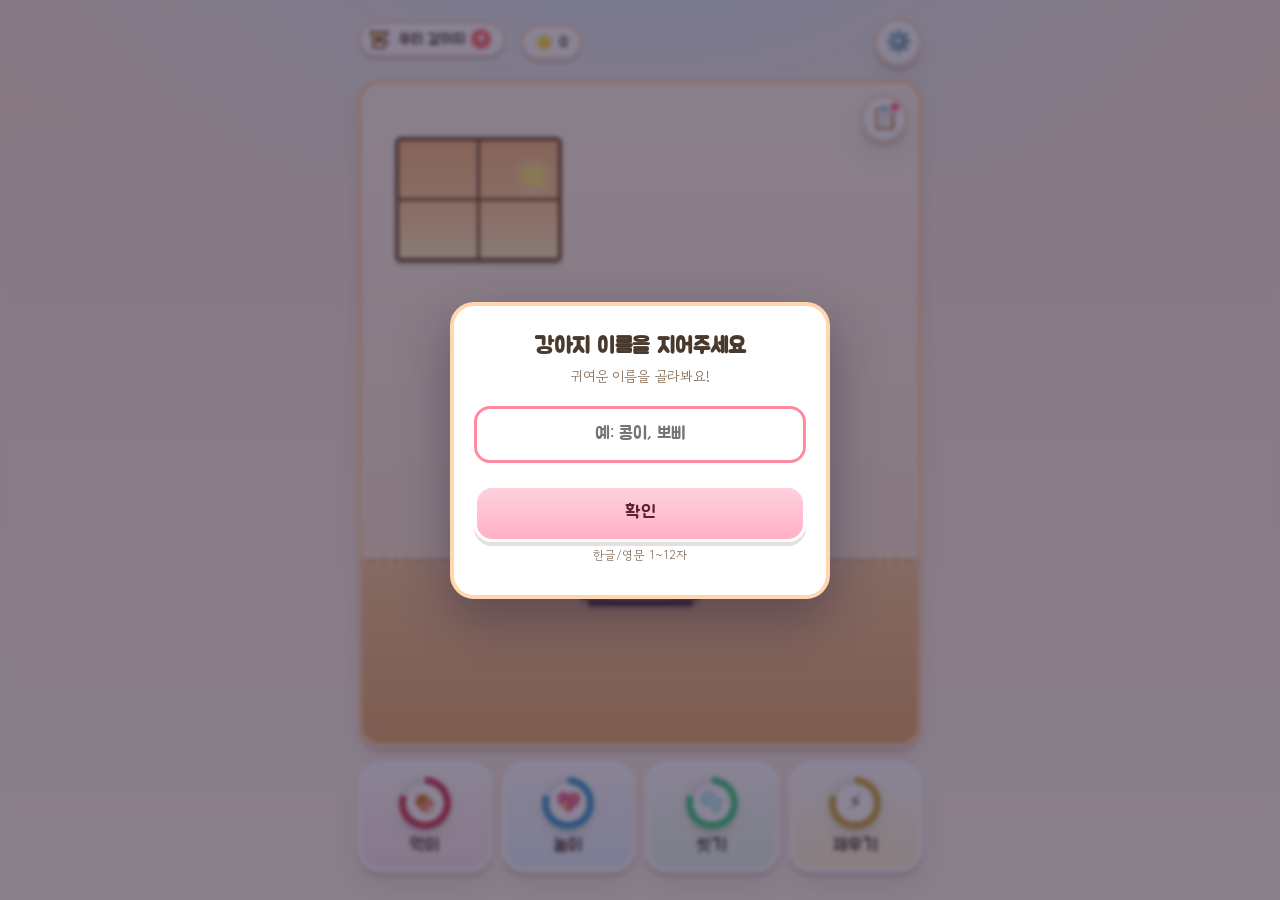
==== index.html @ 80529a95 "feat: back 슬롯 → clothes(옷) 변환, 10종 디자인 + migration - 슬롯 이름 back → clothes (5 부위: hat/neck/glasses/cl" ====
<!doctype html>
<html lang="ko">
<head>
  <meta charset="utf-8" />
  <meta name="viewport" content="width=device-width, initial-scale=1, viewport-fit=cover" />
  <meta name="theme-color" content="#fde9d9" />
  <meta http-equiv="Cache-Control" content="no-cache, no-store, must-revalidate" />
  <meta http-equiv="Pragma" content="no-cache" />
  <meta http-equiv="Expires" content="0" />
  <meta name="apple-mobile-web-app-capable" content="yes" />
  <meta name="mobile-web-app-capable" content="yes" />
  <meta name="apple-mobile-web-app-status-bar-style" content="default" />
  <meta name="apple-mobile-web-app-title" content="우리 강아지" />
  <link rel="manifest" href="manifest.json" />
  <link rel="apple-touch-icon" href="assets/icons/icon-256.png" />
  <title>우리 강아지</title>
  <link rel="preconnect" href="https://fonts.googleapis.com" />
  <link rel="preconnect" href="https://fonts.gstatic.com" crossorigin />
  <link href="https://fonts.googleapis.com/css2?family=Jua&family=Gowun+Dodum&display=swap" rel="stylesheet" />
  <link rel="stylesheet" href="style.css" />
</head>
<body>
  <main class="app" role="application" aria-label="강아지 키우기 게임" data-stage="puppy" data-tod="day" data-breed="shiba">
    <header class="topbar">
      <h1 class="title" id="titleEl">
        <button id="petPickerBtn" class="pet-picker-btn" type="button" aria-label="펫 선택">
          <img id="titleAvatar" class="title-avatar" src="assets/puppy/idle.png" alt="" />
          <span id="titleName" class="pet-picker-name-tag">우리 강아지</span>
          <span id="petPickerCount" class="pet-picker-count" hidden>1</span>
          <span class="pet-picker-plus-tag">+</span>
        </button>
      </h1>
      <div class="badges">
        <span id="stageBadge" class="badge stage-badge" aria-live="polite" hidden></span>
        <span id="todBadge" class="badge tod-badge" aria-live="polite" hidden></span>
        <button id="shopBtn" hidden></button>
        <button id="roomBtn" hidden></button>
        <span id="careBadge" class="pet-picker-btn" aria-live="polite" title="케어포인트">🌟 0<span id="careDot" class="care-dot" hidden></span></span>
      </div>
      <div class="header-btns">
        <button id="vetBtn" class="icon-btn" type="button" aria-label="병원" hidden>
          <span class="icon" aria-hidden="true">🏥</span>
          <span class="dot" id="vetDot"></span>
        </button>
        <button id="settingsBtn" class="icon-btn" type="button" aria-label="설정">
          <span class="icon" aria-hidden="true">⚙️</span>
        </button>
      </div>
    </header>

    <section class="stage" aria-label="강아지">
      <button id="missionBtn" class="icon-btn mission-in-stage" type="button" aria-label="일일 미션">
        <span class="icon" aria-hidden="true">📋</span>
        <span class="dot" id="missionDot" hidden></span>
      </button>
      <div class="ground"></div>
      <div class="window" aria-hidden="true">
        <div class="window-sky">
          <div class="w-sun"></div>
          <div class="w-moon"></div>
          <div class="w-star w-star1"></div>
          <div class="w-star w-star2"></div>
          <div class="w-star w-star3"></div>
          <div class="w-cloud w-cloud1">☁️</div>
          <div class="w-cloud w-cloud2">☁️</div>
        </div>
        <div class="window-frame"></div>
      </div>
      <div id="decoLayerBack" class="deco-layer deco-back" aria-hidden="true"></div>
      <div id="decoLayerFront" class="deco-layer deco-front" aria-hidden="true"></div>
      <div id="messLayer" class="mess-layer" aria-hidden="true"></div>
      <div class="puppy-wrap">
        <img id="puppy" class="puppy" src="assets/puppy/idle.png" alt="강아지" draggable="false" />
        <div id="accHat" class="acc acc-hat" aria-hidden="true"></div>
        <div id="accNeck" class="acc acc-neck" aria-hidden="true"></div>
        <div id="accGlasses" class="acc acc-glasses" aria-hidden="true"></div>
        <div id="accClothes" class="acc acc-clothes" aria-hidden="true"></div>
        <div id="accFeet" class="acc acc-feet" aria-hidden="true"></div>
      </div>
      <div id="evolveFx" class="evolve-fx" aria-hidden="true"></div>
      <div id="bubble" class="bubble" aria-hidden="true"></div>
    </section>

    <section class="actions" aria-label="할 수 있는 일">
      <button class="action a-feed"  data-action="feed"  type="button">
        <div class="gauge" data-key="hunger">
          <div class="gauge-circle" style="--pct:80;--col:hsl(120,55%,48%)">
            <span class="emo" aria-hidden="true">🍖</span>
            <span class="pct">80</span>
          </div>
        </div>
        <span class="lbl">먹이</span>
      </button>
      <button class="action a-play"  data-action="play_menu"  type="button">
        <div class="gauge" data-key="happy">
          <div class="gauge-circle" style="--pct:80;--col:hsl(200,70%,55%)">
            <span class="emo" aria-hidden="true">💖</span>
            <span class="pct">80</span>
          </div>
        </div>
        <span class="lbl">놀이</span>
      </button>
      <button class="action a-wash"  data-action="wash"  type="button">
        <div class="gauge" data-key="clean">
          <div class="gauge-circle" style="--pct:80;--col:hsl(150,55%,48%)">
            <span class="emo" aria-hidden="true">🫧</span>
            <span class="pct">80</span>
          </div>
        </div>
        <span class="lbl">씻기</span>
      </button>
      <button class="action a-sleep" data-action="sleep" type="button">
        <div class="gauge" data-key="energy">
          <div class="gauge-circle" style="--pct:80;--col:hsl(45,90%,55%)">
            <span class="emo" aria-hidden="true">⚡</span>
            <span class="pct">80</span>
          </div>
        </div>
        <span class="lbl">재우기</span>
      </button>
    </section>
  </main>

  <!-- 모달 백드롭 + 컨테이너 -->
  <div id="modalRoot" class="modal-root" hidden></div>

  <script src="game.js" defer></script>
</body>
</html>
---- style.css ----
/* ======================================================================
   강아지 키우기 — P0+P1+P2 스타일
   파스텔 / 큰 둥근 버튼 / 어린이용 한글 폰트 / 터치 우선
   ====================================================================== */

:root {
  --bg-1: #fde9d9;
  --bg-2: #d9efff;
  --stage-1: #fff7ec;
  --stage-2: #ffe7cc;
  --stage-border: #ffd6ad;
  --ground-1: #f6c993;
  --ground-2: #e6a86a;
  --card: #ffffff;
  --ink: #4a3a2e;
  --ink-soft: #836a55;
  --line: #f1d9c2;

  --pink: #ffb3c1;
  --sky:  #9fd6ff;
  --mint: #b5e8c6;
  --sun:  #ffe28a;

  --pink-d: #ff8aa0;
  --sky-d:  #6cbff7;
  --mint-d: #82d29e;
  --sun-d:  #f4c849;

  --shadow: 0 6px 0 rgba(74, 58, 46, 0.12), 0 12px 24px rgba(74, 58, 46, 0.10);
  --radius: 22px;

  --font-display: 'Jua', 'Gowun Dodum', system-ui, sans-serif;
  --font-body:    'Gowun Dodum', 'Jua', system-ui, sans-serif;
}

/* TOD는 창문 안(.window-sky)에만 영향. 방(stage) 변수는 고정 — 어떤 시간이든 따뜻한 실내 톤. */

/* Breed color tints — applied via filter on .puppy */
.app[data-breed="shiba"]   .puppy { filter: drop-shadow(0 6px 0 #00000018); }
.app[data-breed="maltese"] .puppy { filter: drop-shadow(0 6px 0 #00000018) hue-rotate(-30deg) saturate(0.25) brightness(1.2); }
.app[data-breed="poodle"]  .puppy { filter: drop-shadow(0 6px 0 #00000018) hue-rotate(-15deg) saturate(0.55) brightness(0.9) contrast(1.1); }
.app[data-breed="husky"]   .puppy { filter: drop-shadow(0 6px 0 #00000018) hue-rotate(180deg) saturate(0.55) brightness(0.95); }
/* v2 — 새 동물 색감 */
.app[data-breed="cat_yellow"] .puppy { filter: drop-shadow(0 6px 0 #00000018) hue-rotate(-10deg) saturate(1.3); }
.app[data-breed="cat_black"]  .puppy { filter: drop-shadow(0 6px 0 #00000018) saturate(0.3) brightness(0.55); }
.app[data-breed="cat_gray"]   .puppy { filter: drop-shadow(0 6px 0 #00000018) saturate(0.2) brightness(1.0); }
.app[data-breed="rabbit_white"] .puppy { filter: drop-shadow(0 6px 0 #00000018) saturate(0.1) brightness(1.3); }
.app[data-breed="rabbit_brown"] .puppy { filter: drop-shadow(0 6px 0 #00000018) hue-rotate(-20deg) saturate(0.5) brightness(0.85); }
.app[data-breed="hamster"]    .puppy { filter: drop-shadow(0 6px 0 #00000018) hue-rotate(-5deg) saturate(0.9) brightness(1.05); }

/* 미니게임 강아지도 메인 강아지와 동일한 종별 색감 필터 */
.minigame-arena[data-breed="shiba"]   .mg-dog { filter: drop-shadow(0 4px 0 #00000018); }
.minigame-arena[data-breed="maltese"] .mg-dog { filter: drop-shadow(0 4px 0 #00000018) hue-rotate(-30deg) saturate(0.25) brightness(1.2); }
.minigame-arena[data-breed="poodle"]  .mg-dog { filter: drop-shadow(0 4px 0 #00000018) hue-rotate(-15deg) saturate(0.55) brightness(0.9) contrast(1.1); }
.minigame-arena[data-breed="husky"]   .mg-dog { filter: drop-shadow(0 4px 0 #00000018) hue-rotate(180deg) saturate(0.55) brightness(0.95); }

* { box-sizing: border-box; }

html, body {
  margin: 0; padding: 0; height: 100%;
  max-width: 100%; overflow-x: hidden;
  -webkit-tap-highlight-color: transparent;
  -webkit-user-select: none; -moz-user-select: none; user-select: none;
}

/* form 요소는 user-select 복원 — 모바일에서 입력/탭 가능해야 함 */
input, textarea, button, select {
  -webkit-user-select: auto;
  -moz-user-select: auto;
  user-select: auto;
}
input, textarea {
  -webkit-user-select: text;
  -moz-user-select: text;
  user-select: text;
}

body {
  font-family: var(--font-body);
  color: var(--ink);
  background:
    radial-gradient(1200px 600px at 50% -10%, var(--bg-2) 0%, transparent 60%),
    linear-gradient(180deg, var(--bg-1) 0%, var(--stage-1) 100%);
  background-attachment: fixed;
  min-height: 100vh; min-height: 100dvh;
  overflow-x: hidden;
  transition: background-color 1.2s ease, color 1.2s ease;
}

.app { transition: color 1.2s ease; }

img { image-rendering: pixelated; image-rendering: crisp-edges; }

/* ---------- Layout ---------- */

.app {
  width: 100%;
  max-width: 600px;
  margin: 0 auto;
  padding: 18px 18px 28px;
  display: grid;
  grid-template-rows: auto 1fr auto;
  gap: 14px;
  min-height: 100vh;
  min-height: 100dvh;
}

/* ---------- Top bar ---------- */

.topbar {
  display: flex;
  align-items: center;
  justify-content: space-between;
  gap: 8px;
  flex-wrap: wrap;
}

.badges {
  display: flex;
  gap: 6px;
  flex: 1 1 auto;
  min-width: 0;
  justify-content: flex-start;
  flex-wrap: wrap;
  margin-left: 6px;
}
#stageBadge, #todBadge { display: none !important; }
#careBadge {
  font-family: var(--font-display);
  font-size: 15px;
  color: var(--ink);
  cursor: pointer;
  padding: 0 12px;
  height: 36px;
  box-sizing: border-box;
  position: relative;
}
.care-dot {
  position: absolute;
  top: -4px; right: -4px;
  width: 12px; height: 12px;
  border-radius: 50%;
  background: #ff5677;
  border: 2px solid #fff;
}

.badge {
  display: inline-flex;
  align-items: center;
  padding: 4px 10px;
  border-radius: 999px;
  background: rgba(255,255,255,0.85);
  border: 2px solid var(--line);
  font-family: var(--font-display);
  font-size: 14px;
  color: var(--ink);
  white-space: nowrap;
  box-shadow: 0 2px 0 rgba(74, 58, 46, 0.08);
  transition: background 1.2s ease, color 1.2s ease, border-color 1.2s ease;
}
.stage-badge::before { content: '🐾 '; }

.title-avatar {
  width: 28px;
  height: 28px;
  display: block;
  image-rendering: pixelated;
  filter: drop-shadow(0 2px 0 rgba(0,0,0,0.15));
}
.app[data-breed="maltese"] .title-avatar { filter: drop-shadow(0 2px 0 rgba(0,0,0,0.15)) hue-rotate(-30deg) saturate(0.25) brightness(1.2); }
.app[data-breed="poodle"]  .title-avatar { filter: drop-shadow(0 2px 0 rgba(0,0,0,0.15)) hue-rotate(-15deg) saturate(0.55) brightness(0.9) contrast(1.1); }
.app[data-breed="husky"]   .title-avatar { filter: drop-shadow(0 2px 0 rgba(0,0,0,0.15)) hue-rotate(180deg) saturate(0.55) brightness(0.95); }

.title {
  font-family: var(--font-display);
  font-weight: 400;
  font-size: clamp(18px, 4.5vw, 28px);
  margin: 0;
  letter-spacing: 0.5px;
  text-shadow: 0 2px 0 #ffffffaa;
  white-space: nowrap;
  overflow: hidden;
  text-overflow: ellipsis;
}

.header-btns {
  display: flex;
  gap: 6px;
  flex-shrink: 0;
}

/* ---------- 펫 선택 버튼 (헤더 아바타) ---------- */
.pet-picker-btn {
  appearance: none;
  background: var(--card);
  border: 3px solid var(--line);
  border-radius: 999px;
  padding: 0 12px 0 4px;
  margin: 0;
  cursor: pointer;
  display: inline-flex;
  align-items: center;
  gap: 6px;
  height: 36px;
  box-sizing: border-box;
  box-shadow: 0 3px 0 rgba(74,58,46,0.18);
  transition: transform 80ms ease, box-shadow 80ms ease;
  flex-shrink: 0;
  max-width: 180px;
}
.pet-picker-btn:active {
  transform: translateY(2px);
  box-shadow: 0 1px 0 rgba(74,58,46,0.18);
}
.pet-picker-name-tag {
  font-family: var(--font-display);
  font-size: 15px;
  color: var(--ink);
  white-space: nowrap;
  overflow: hidden;
  text-overflow: ellipsis;
  min-width: 0;
}
.pet-picker-count {
  font-family: var(--font-display);
  font-size: 12px;
  color: #999;
  flex-shrink: 0;
}
.pet-picker-plus-tag {
  font-family: var(--font-display);
  font-size: 15px;
  font-weight: 700;
  color: #fff;
  background: #ff6b6b;
  width: 20px;
  height: 20px;
  border-radius: 50%;
  display: flex;
  align-items: center;
  justify-content: center;
  flex-shrink: 0;
  line-height: 1;
}

/* ---------- 케어 메뉴 모달 ---------- */
.care-menu-grid {
  display: grid;
  grid-template-columns: 1fr 1fr;
  gap: 12px;
  margin: 8px 0;
}
.care-menu-item {
  appearance: none;
  border: 3px solid var(--line);
  border-radius: 18px;
  background: var(--card);
  box-shadow: var(--shadow);
  cursor: pointer;
  display: flex;
  flex-direction: column;
  align-items: center;
  justify-content: center;
  gap: 6px;
  padding: 18px 8px;
  transition: transform 80ms ease;
}
.care-menu-item:active { transform: scale(0.95); }
.care-menu-emoji { font-size: 32px; line-height: 1; }
.care-menu-label { font-family: var(--font-display); font-size: 14px; color: var(--ink); }

/* ---------- 펫 선택 모달 ---------- */
.pet-picker-modal { max-width: 340px; width: 90vw; }
.pet-picker-grid {
  display: grid;
  grid-template-columns: repeat(3, 1fr);
  gap: 10px;
  margin: 12px 0;
}
.pet-picker-card {
  appearance: none;
  border: 3px solid var(--line);
  border-radius: 16px;
  background: var(--card);
  box-shadow: var(--shadow);
  cursor: pointer;
  display: flex;
  flex-direction: column;
  align-items: center;
  justify-content: center;
  gap: 4px;
  padding: 10px 6px 8px;
  position: relative;
  transition: transform 80ms ease, box-shadow 80ms ease;
}
.pet-picker-card:active { transform: scale(0.94); }
.pet-picker-card.active {
  border-color: #f08060;
  background: linear-gradient(180deg, #fff 0%, #ffe4d0 100%);
  box-shadow: 0 0 0 2px #f0806055, var(--shadow);
}
.pet-picker-img {
  width: 56px;
  height: 56px;
  object-fit: contain;
  image-rendering: pixelated;
}
.pet-picker-name {
  font-family: var(--font-display);
  font-size: 12px;
  color: var(--ink);
  text-align: center;
  max-width: 100%;
  overflow: hidden;
  text-overflow: ellipsis;
  white-space: nowrap;
}
.pet-picker-sick {
  position: absolute;
  top: 4px; right: 4px;
  font-size: 14px;
}
.pet-picker-plus {
  font-size: 28px;
  color: #999;
  line-height: 1;
}
.pet-picker-lock {
  font-size: 24px;
  line-height: 1;
}
.pet-picker-add { border-style: dashed; background: transparent; box-shadow: none; }
.pet-picker-add.locked { opacity: 0.7; }

.icon-btn {
  width: 48px;
  height: 48px;
  border-radius: 50%;
  border: 3px solid var(--line);
  background: var(--card);
  font-size: 22px;
  display: grid;
  place-items: center;
  box-shadow: var(--shadow);
  cursor: pointer;
  transition: transform 80ms ease;
  position: relative;
  padding: 0;
}
.icon-btn:active { transform: translateY(2px) scale(0.96); }
.mission-in-stage {
  position: absolute;
  top: 10px;
  right: 10px;
  z-index: 10;
}
.icon-btn[aria-pressed="true"] { background: #f1f1f1; opacity: 0.75; }
.icon-btn .dot {
  position: absolute;
  top: 4px; right: 4px;
  width: 12px; height: 12px;
  border-radius: 50%;
  background: #ff5677;
  border: 2px solid #fff;
}

/* ---------- Stage (puppy area) ---------- */

.stage {
  position: relative;
  /* 데스크톱은 적당한 비례, 모바일은 grid 1fr이 채움 */
  min-height: clamp(280px, 50vw, 400px);
  border-radius: var(--radius);
  background:
    radial-gradient(120% 80% at 50% 110%, var(--stage-2) 0%, transparent 60%),
    linear-gradient(180deg, var(--stage-1) 0%, var(--stage-2) 100%);
  border: 4px solid var(--stage-border);
  overflow: hidden;
  box-shadow: var(--shadow);
  transition: background 1.2s ease, border-color 1.2s ease;
}

.ground {
  position: absolute;
  left: 0; right: 0; bottom: 0;
  height: 28%;
  background: linear-gradient(180deg, var(--ground-1) 0%, var(--ground-2) 100%);
  border-top: 4px dashed #ffffff66;
  transition: background 1.2s ease;
}

.sun, .moon {
  position: absolute;
  font-size: 36px;
  top: 14px;
  filter: drop-shadow(0 2px 0 #00000022);
  opacity: 0;
  transition: opacity 1.2s ease, transform 1.2s ease;
  pointer-events: none;
}
.sun { right: 18px; }
.moon { left: 18px; transform: rotate(-12deg); }
/* 옛 sun/moon은 폐기 — 창문 시스템으로 대체 */
.sun, .moon { display: none !important; }

/* 5단계 TOD 배경 (stage 톤) */
/* 5단계 TOD는 .window-sky 안에서만 색감 변경. 방(stage)/배경/잉크는 고정. */

/* 창문 — stage 좌측 상단 */
.window {
  position: absolute;
  top: 8%;
  left: 6%;
  width: 30%;
  height: auto;
  aspect-ratio: 4 / 3;
  z-index: 0;
  border-radius: 6px;
  overflow: hidden;
  box-shadow: 0 4px 0 rgba(0,0,0,0.15), inset 0 0 0 4px #6b4a2a;
}
.window-sky {
  position: absolute;
  inset: 0;
  transition: background 1.2s ease;
}
.window-frame {
  position: absolute;
  inset: 0;
  pointer-events: none;
  /* 십자 격자 */
  background:
    linear-gradient(90deg, transparent 49%, #6b4a2a 49%, #6b4a2a 51%, transparent 51%),
    linear-gradient(180deg, transparent 49%, #6b4a2a 49%, #6b4a2a 51%, transparent 51%);
  border: 4px solid #6b4a2a;
  border-radius: 4px;
  box-sizing: border-box;
}
.w-sun, .w-moon, .w-star, .w-cloud {
  position: absolute;
  font-size: 18px;
  filter: drop-shadow(0 0 4px rgba(255,255,255,0.5));
  transition: opacity 1.2s ease, transform 1.2s ease;
  opacity: 0;
}
.w-sun {
  right: 10%; top: 16%;
  width: 22px; height: 22px;
  font-size: 0;
  background: radial-gradient(circle, #ffe97a 40%, #ffd633 100%);
  border-radius: 50%;
  box-shadow: 0 0 10px 4px #ffe97a88;
}
/* 초승달 — 원 두 개 겹쳐서 크레센트 */
.w-moon {
  right: 18%; top: 15%;
  width: 20px; height: 20px;
  font-size: 0;
  background: #e8d88a;
  border-radius: 50%;
  box-shadow: 0 0 8px 2px #e8d88a66;
  /* 오른쪽 위 어두운 원으로 초승달 컷아웃 */
  clip-path: circle(50%);
}
.w-moon::after {
  content: '';
  position: absolute;
  top: -3px; right: -4px;
  width: 18px; height: 18px;
  border-radius: 50%;
  /* night 하늘 색으로 가림 — 배경과 맞춤 */
  background: #1a2a5c;
}
/* 별 — 작은 원 + glow */
.w-star {
  font-size: 0;
  border-radius: 50%;
  background: #fff;
}
.w-star1 { left: 18%; top: 18%; width: 4px; height: 4px; box-shadow: 0 0 4px 2px #ffffffcc; }
.w-star2 { left: 60%; top: 28%; width: 5px; height: 5px; box-shadow: 0 0 5px 2px #ffffffcc; }
.w-star3 { left: 32%; top: 42%; width: 3px; height: 3px; box-shadow: 0 0 3px 2px #ffffffaa; }
.w-cloud1 { left: 12%; top: 32%; font-size: 16px; opacity: 0; animation: cloud-drift 12s linear infinite; }
.w-cloud2 { left: 50%; top: 22%; font-size: 14px; opacity: 0; animation: cloud-drift 16s linear infinite reverse; }
@keyframes cloud-drift {
  0%   { transform: translateX(-20px); }
  100% { transform: translateX(40px); }
}

/* 시간대별 창문 안 색감/요소 */
.app[data-tod="dawn"]    .window-sky { background: linear-gradient(180deg, #2a2750 0%, #6c5ca8 60%, #d8a070 100%); }
.app[data-tod="morning"] .window-sky { background: linear-gradient(180deg, #fbb87a 0%, #ffd29a 60%, #fff2c0 100%); }
.app[data-tod="day"]     .window-sky { background: linear-gradient(180deg, #6cc8ff 0%, #a8e0ff 70%, #d0eeff 100%); }
.app[data-tod="evening"] .window-sky { background: linear-gradient(180deg, #5a3478 0%, #c75c4a 60%, #f8a072 100%); }
.app[data-tod="night"]   .window-sky { background: linear-gradient(180deg, #0a1438 0%, #1a2a5c 60%, #2c3870 100%); }

.app[data-tod="dawn"]    .w-star1, .app[data-tod="dawn"]    .w-star2 { opacity: 0.5; }
.app[data-tod="morning"] .w-sun  { opacity: 1; transform: translateY(8px); }
.app[data-tod="day"]     .w-sun  { opacity: 1; }
.app[data-tod="day"]     .w-cloud1, .app[data-tod="day"] .w-cloud2 { opacity: 0.9; }
.app[data-tod="evening"] .w-sun  { opacity: 0.6; transform: translateY(20px); }
.app[data-tod="night"]   .w-moon { opacity: 1; }
.app[data-tod="night"]   .w-star1, .app[data-tod="night"] .w-star2, .app[data-tod="night"] .w-star3 { opacity: 1; animation: star-twinkle 2.4s ease-in-out infinite; }
.app[data-tod="night"]   .w-star2 { animation-delay: 0.6s; }
.app[data-tod="night"]   .w-star3 { animation-delay: 1.2s; }
@keyframes star-twinkle {
  0%, 100% { opacity: 0.3; transform: scale(0.9); }
  50%      { opacity: 1; transform: scale(1.15); }
}

/* (옛 stage::before/::after 별 spawn 제거 — 별은 .window-sky 안에만) */

/* ---------- 똥/오줌 ---------- */
.mess-layer {
  position: absolute;
  inset: 0;
  z-index: 5;
  pointer-events: none;
}
.mess-item {
  position: absolute;
  appearance: none;
  border: none;
  background: transparent;
  font-size: 30px;
  cursor: pointer;
  transform: translate(-50%, -50%);
  pointer-events: auto;
  filter: drop-shadow(0 2px 0 rgba(0,0,0,0.18));
  padding: 8px;
}
.mess-item .fly {
  position: absolute;
  top: -16px; left: 50%;
  transform: translateX(-50%);
  font-size: 14px;
  animation: mess-fly 1.6s ease-in-out infinite;
}
@keyframes mess-fly {
  0%, 100% { transform: translateX(-50%) translateY(0); }
  50%      { transform: translateX(-60%) translateY(-4px); }
}
.mess-item:active { transform: translate(-50%, -50%) scale(1.2); }

/* ---------- 아픈 상태 ---------- */
body.is-sick .puppy { filter: drop-shadow(0 6px 0 #00000018) saturate(0.55) brightness(0.85) hue-rotate(-10deg); }
body.is-sick .puppy-wrap::before {
  content: '🤒';
  position: absolute;
  top: -8%;
  left: 50%;
  transform: translateX(-50%);
  font-size: 32px;
  filter: drop-shadow(0 0 4px #fff);
  z-index: 5;
}
#vetBtn { display: none; }
body.is-sick #vetBtn { display: grid; }
#vetBtn .dot {
  position: absolute;
  top: 4px; right: 4px;
  width: 12px; height: 12px;
  border-radius: 50%;
  background: #ff4055;
  border: 2px solid #fff;
  animation: req-pulse 1s ease-in-out infinite;
  display: none;
}
body.is-sick #vetBtn .dot { display: block; }

/* wander 발자국 */
.wander-footprint {
  position: absolute;
  bottom: 6%;
  font-size: 14px;
  pointer-events: none;
  opacity: 0.55;
  transform: translateX(-50%);
  animation: wander-fp 1800ms ease-out forwards;
  filter: drop-shadow(0 0 1px #fff);
  z-index: 1;
}
@keyframes wander-fp {
  0%   { opacity: 0.7; transform: translateX(-50%) scale(0.8); }
  100% { opacity: 0; transform: translateX(-50%) scale(0.6); }
}

/* puppy-wrap이 wander 시 부드럽게 이동 + 좌우 mirror */
.puppy-wrap {
  transition: left 2.4s ease-in-out, bottom 2.4s ease-in-out, transform 600ms cubic-bezier(.2,1.4,.4,1);
}
.puppy-wrap[data-direction="left"] .puppy { transform: scaleX(-1); transition: transform 200ms; }
/* 액세서리는 base transform: translateX(-50%) 유지하면서 scaleX만 추가.
   5 부위 모두 같이 mirror — 비대칭 아이템도 강아지 따라 뒤집힘. */
.puppy-wrap[data-direction="left"] .acc {
  transform: translateX(-50%) scaleX(-1);
}

/* puppy-wrap holds dog + accessory overlays so they share transforms */
.puppy-wrap {
  position: absolute;
  left: 50%;
  bottom: 14%;
  transform: translateX(-50%);
  width: 192px;
  height: 192px;
  pointer-events: none;
  animation: idle-bob 2.4s ease-in-out infinite;
  transition: width 600ms cubic-bezier(.2,1.4,.4,1), height 600ms cubic-bezier(.2,1.4,.4,1);
}
.app[data-stage="puppy"] .puppy-wrap { width: 240px; height: 240px; }
.app[data-stage="teen"]  .puppy-wrap { width: 224px; height: 280px; }
.app[data-stage="adult"] .puppy-wrap { width: 220px; height: 330px; }

.puppy {
  position: absolute;
  inset: 0;
  width: 100%;
  height: 100%;
}

/* Accessory overlays — positioned in % so they scale with wrap */
.acc {
  position: absolute;
  pointer-events: none;
  display: none;
  font-size: 0;
  line-height: 0;
}
.acc.show { display: block; }
/* 강아지 sprite 본체는 wrap의 일부만 차지 (puppy 19~78%, teen 10~88%, adult 6~92%).
   액세서리는 본체 영역에 맞춰 작게 배치 — 강아지 본체가 잘 보여야 함.
   back은 등 위쪽 작게, neck은 목 부분만, glasses는 눈 영역, hat은 머리 위. */
.acc.acc-hat     { left: 50%; top:  8%; width: 30%; height: 14%; transform: translateX(-50%); z-index: 2; }
.acc.acc-glasses { left: 50%; top: 24%; width: 26%; height:  9%; transform: translateX(-50%); z-index: 2; }
.acc.acc-neck    { left: 50%; top: 36%; width: 24%; height: 11%; transform: translateX(-50%); z-index: 2; }
/* clothes(옷): 몸통 중앙을 덮음. 위는 목 아래, 아래는 다리 시작 전. */
.acc.acc-clothes { left: 50%; top: 38%; width: 60%; height: 35%; transform: translateX(-50%); z-index: 1; }
.acc.acc-feet    { left: 50%; top: 64%; width: 38%; height: 14%; transform: translateX(-50%); z-index: 2; }

/* stage별 미세 조정 — teen/adult은 본체가 더 길어 머리 비율 작아지고 발은 더 아래 */
.app[data-stage="teen"]  .acc-hat     { top:  4%; width: 26%; height: 12%; }
.app[data-stage="teen"]  .acc-glasses { top: 17%; width: 22%; height:  8%; }
.app[data-stage="teen"]  .acc-neck    { top: 28%; width: 22%; height:  9%; }
.app[data-stage="teen"]  .acc-clothes { top: 32%; width: 56%; height: 38%; }
.app[data-stage="teen"]  .acc-feet    { top: 72%; width: 34%; height: 14%; }
.app[data-stage="adult"] .acc-hat     { top:  1%; width: 22%; height: 10%; }
.app[data-stage="adult"] .acc-glasses { top: 12%; width: 20%; height:  6%; }
.app[data-stage="adult"] .acc-neck    { top: 22%; width: 20%; height:  8%; }
.app[data-stage="adult"] .acc-clothes { top: 26%; width: 52%; height: 42%; }
.app[data-stage="adult"] .acc-feet    { top: 78%; width: 30%; height: 12%; }

.acc img {
  width: 100%;
  height: 100%;
  object-fit: contain;
}

/* Evolution flash */
.evolve-fx {
  position: absolute; left: 50%; top: 50%;
  width: 0; height: 0; pointer-events: none; opacity: 0;
}
.evolve-fx.show { animation: evolve-burst 1.5s cubic-bezier(.2,1,.4,1) forwards; }
.evolve-fx.show::before, .evolve-fx.show::after {
  content: '✨';
  position: absolute;
  font-size: 50px;
  left: -25px; top: -28px;
  text-shadow: 0 0 24px #fff5b1, 0 0 48px #ffd66e;
}
.evolve-fx.show::after { content: '🌟'; font-size: 42px; left: -21px; top: -22px; }
@keyframes evolve-burst {
  0%   { opacity: 0; transform: translate(-50%,-50%) scale(0.4); }
  20%  { opacity: 1; transform: translate(-50%,-50%) scale(1.2); }
  60%  { opacity: 1; transform: translate(-50%,-50%) scale(1.6); }
  100% { opacity: 0; transform: translate(-50%,-50%) scale(2.2); }
}
.puppy-wrap.is-evolving {
  animation: evolve-shimmer 1.5s ease-in-out !important;
}
.puppy-wrap.is-evolving .puppy { filter: drop-shadow(0 0 24px #fff5b1) drop-shadow(0 6px 0 #00000018); }
@keyframes evolve-shimmer {
  0%   { transform: translateX(-50%) scale(1); }
  20%  { transform: translateX(-50%) scale(1.08) rotate(-3deg); }
  40%  { transform: translateX(-50%) scale(0.92) rotate(3deg); }
  60%  { transform: translateX(-50%) scale(1.12); }
  80%  { transform: translateX(-50%) scale(0.98); }
  100% { transform: translateX(-50%) scale(1); }
}

@keyframes idle-bob {
  0%, 100% { transform: translate(-50%, 0); }
  50%      { transform: translate(-50%, -6px); }
}

.puppy-wrap.is-happy   { animation: happy-bounce 0.55s ease-in-out infinite; }
.puppy-wrap.is-eating  { animation: eat-nod 0.6s ease-in-out infinite; }
.puppy-wrap.is-sad     { animation: sad-sway 3.2s ease-in-out infinite; }
.puppy-wrap.is-sleeping{ animation: sleep-breathe 3s ease-in-out infinite; }

@keyframes happy-bounce {
  0%, 100% { transform: translate(-50%, 0)    rotate(-2deg); }
  50%      { transform: translate(-50%, -18px) rotate(2deg); }
}
@keyframes eat-nod {
  0%, 100% { transform: translate(-50%, 0); }
  50%      { transform: translate(-50%, 4px); }
}
@keyframes sad-sway {
  0%, 100% { transform: translate(-50%, 2px) rotate(-1deg); }
  50%      { transform: translate(-50%, 4px) rotate(1deg); }
}
@keyframes sleep-breathe {
  0%, 100% { transform: translate(-50%, 0)   scale(1); }
  50%      { transform: translate(-50%, -2px) scale(1.04); }
}

/* speech/heart bubble */
.bubble {
  position: absolute;
  left: 50%; top: 10%;
  transform: translateX(-50%) scale(0.6);
  font-size: 40px;
  opacity: 0;
  pointer-events: none;
  transition: opacity 200ms ease, transform 240ms cubic-bezier(.2,1.4,.4,1);
  filter: drop-shadow(0 2px 0 #ffffffcc);
}
.bubble.show { opacity: 1; transform: translateX(-50%) scale(1); }

/* 만화 speech bubble — 강아지 머리 위 */
.speech-bubble {
  position: absolute;
  left: 50%;
  top: -54px;
  transform: translateX(-50%);
  background: #fff;
  border: 3px solid #2a2a2a;
  border-radius: 18px;
  padding: 8px 14px;
  font-family: var(--font-display);
  font-size: 18px;
  font-weight: 700;
  color: #2a2a2a;
  white-space: nowrap;
  box-shadow: 0 3px 0 rgba(0,0,0,0.15);
  pointer-events: none;
  z-index: 12;
  animation: speech-pop 280ms cubic-bezier(.2,1.4,.4,1);
}
.speech-bubble::before,
.speech-bubble::after {
  content: '';
  position: absolute;
  left: 50%;
  bottom: -10px;
  transform: translateX(-50%);
  width: 0; height: 0;
  border-left: 10px solid transparent;
  border-right: 10px solid transparent;
  border-top: 10px solid #2a2a2a;
}
.speech-bubble::after {
  bottom: -6px;
  border-top-color: #fff;
}
.speech-bubble.fade { opacity: 0; transform: translateX(-50%) scale(0.85); transition: opacity 240ms, transform 240ms; }
@keyframes speech-pop {
  0%   { opacity: 0; transform: translateX(-50%) scale(0.4); }
  60%  { opacity: 1; transform: translateX(-50%) scale(1.1); }
  100% { opacity: 1; transform: translateX(-50%) scale(1); }
}
/* puppy-wrap[data-direction=left]는 .puppy만 mirror라 speech-bubble은 글자 정상 */

/* ---------- 미니게임 결과 모달 ---------- */
.result-body { text-align: center; padding: 4px 0; }
.result-bigcount {
  display: flex;
  flex-direction: column;
  align-items: center;
  gap: 2px;
  margin: 4px 0 12px;
}
.result-bigcount .num {
  font-family: var(--font-display);
  font-size: 56px;
  font-weight: 700;
  color: var(--ink);
  text-shadow: 0 2px 0 #fff, 0 4px 0 rgba(0,0,0,0.08);
  line-height: 1;
}
.result-bigcount .lbl {
  font-family: var(--font-display);
  font-size: 16px;
  color: var(--ink-soft);
}
.result-badge {
  display: inline-block;
  font-family: var(--font-display);
  font-size: 22px;
  padding: 8px 20px;
  border-radius: 18px;
  border: 3px solid #fff;
  margin: 4px 0 14px;
  box-shadow: 0 3px 0 rgba(74,58,46,0.18);
}
.tier-best .result-badge { background: linear-gradient(180deg, #fff5b1 0%, #ffd66e 100%); color: #6b4a00; }
.tier-good .result-badge { background: linear-gradient(180deg, #d6efff 0%, #9fd6ff 100%); color: #134; }
.tier-ok   .result-badge { background: linear-gradient(180deg, #ffe6ec 0%, #ffb3c1 100%); color: #5b2235; }
.tier-low  .result-badge { background: linear-gradient(180deg, #fff 0%, #f0f0f0 100%); color: var(--ink); }
.tier-best .result-bigcount .num { color: #c47b00; }

.result-rewards {
  background: #fff7ec;
  border: 3px solid #f1d9c2;
  border-radius: 16px;
  padding: 10px 14px;
  margin: 8px 0 14px;
}
.result-rew-head {
  font-family: var(--font-display);
  font-size: 13px;
  color: var(--ink-soft);
  margin-bottom: 6px;
}
.result-rew-row {
  display: flex;
  align-items: center;
  gap: 8px;
  font-family: var(--font-display);
  font-size: 18px;
  padding: 4px 0;
  border-bottom: 1px dashed #f1d9c2;
}
.result-rew-row:last-child { border-bottom: none; }
.result-rew-row .e { font-size: 22px; }
.result-rew-row .n { flex: 1; text-align: left; color: var(--ink); }
.result-rew-row .v { font-weight: 700; color: #2a8a3a; }

/* ---------- Gauges ---------- */

.gauges {
  display: grid;
  grid-template-columns: repeat(4, minmax(0, 1fr));
  gap: 8px;
}

.gauge {
  display: flex;
  flex-direction: column;
  align-items: center;
  gap: 4px;
}

.action .gauge { gap: 0; }
.action .gauge-circle { --size: 52px; }
.action .gauge-circle .emo { font-size: 20px; }

.gauge-circle {
  --size: 72px;
  --pct: 80;
  --col: hsl(120, 55%, 48%);
  width: var(--size);
  height: var(--size);
  border-radius: 50%;
  background: conic-gradient(var(--col) calc(var(--pct) * 1%), rgba(0,0,0,0.06) 0);
  display: grid;
  place-items: center;
  position: relative;
  box-shadow: 0 4px 0 rgba(74,58,46,0.12), 0 6px 14px rgba(74,58,46,0.10);
  transition: background 240ms ease;
}
.gauge-circle::before {
  content: '';
  position: absolute;
  inset: 7px;
  border-radius: 50%;
  background: var(--card);
}
.gauge-circle .emo {
  position: relative;
  font-size: 28px;
  line-height: 1;
}
.gauge-circle .pct {
  display: none;
  position: relative;
  font-family: var(--font-display);
  font-size: 11px;
  color: var(--ink-soft);
  margin-top: 2px;
}
.gauge .label {
  font-family: var(--font-display);
  font-size: 13px;
  color: var(--ink);
}

/* 씻기 중 — 청결 게이지 강조 */
.gauge.is-washing { transform: scale(1.18); transition: transform 240ms cubic-bezier(.2,1.4,.4,1); }
.gauge.is-washing .gauge-circle {
  box-shadow: 0 0 0 4px #9fd6ff, 0 0 16px #6cbff7, 0 4px 0 rgba(74,58,46,0.12);
  animation: wash-glow 1s ease-in-out infinite;
}
.gauge.is-washing .label { color: #1d6da8; font-weight: 700; }
@keyframes wash-glow {
  0%, 100% { box-shadow: 0 0 0 4px #9fd6ff, 0 0 16px #6cbff7, 0 4px 0 rgba(74,58,46,0.12); }
  50%      { box-shadow: 0 0 0 6px #6cbff7, 0 0 28px #9fd6ff, 0 4px 0 rgba(74,58,46,0.12); }
}
.gauge.is-dim { opacity: 0.4; transition: opacity 200ms; }

/* 위험 — 진동 + 톤 */
.gauge-circle.is-critical { animation: gauge-danger 0.9s ease-in-out infinite; }
@keyframes gauge-danger {
  0%, 100% { transform: scale(1) rotate(0); }
  25%      { transform: scale(1.04) rotate(-2deg); }
  75%      { transform: scale(1.04) rotate(2deg); }
}

/* ---------- 강아지 거부 모드 오버레이 ------------------------------------ */
/* 각 데미지 모드는 .stage[data-mood] 또는 .puppy-wrap[data-mood]로 구분 */
.puppy-wrap[data-mood="hunger"] .puppy { filter: drop-shadow(0 6px 0 #00000018) saturate(0.85) brightness(0.95); }
.puppy-wrap[data-mood="happy"]  .puppy { filter: drop-shadow(0 6px 0 #00000018) saturate(0.55) brightness(0.92); }
.puppy-wrap[data-mood="clean"]  .puppy { filter: drop-shadow(0 6px 0 #00000018) sepia(0.4) saturate(1.2) hue-rotate(20deg); }
.puppy-wrap[data-mood="energy"] .puppy { filter: drop-shadow(0 6px 0 #00000018) brightness(0.75) blur(0.3px); }

/* 머드 점 (clean 낮을 때) — 단계별 강도 */
.mood-overlay {
  position: absolute;
  inset: 0;
  pointer-events: none;
}
.mood-overlay.dirty::before {
  content: '🪰 ✦';
  position: absolute;
  top: 12%;
  left: 50%;
  transform: translateX(-50%);
  font-size: 16px;
  color: #634;
  letter-spacing: 8px;
  animation: dirty-flies 2.5s ease-in-out infinite;
}
.mood-overlay.filthy::before {
  content: '🪰 ✦ ⋆ 💢 🪰';
  position: absolute;
  top: 8%;
  left: 50%;
  transform: translateX(-50%);
  font-size: 20px;
  color: #634;
  letter-spacing: 4px;
  animation: dirty-flies 1.6s ease-in-out infinite;
}
.mood-overlay.filthy::after {
  content: '〜〜';
  position: absolute;
  bottom: 35%;
  left: 50%;
  transform: translateX(-50%);
  font-size: 24px;
  color: #845;
  opacity: 0.6;
  animation: stink-line 2s ease-in-out infinite;
}
@keyframes dirty-flies {
  0%, 100% { transform: translateX(-50%) translateY(0); opacity: 0.7; }
  50%      { transform: translateX(-46%) translateY(-4px); opacity: 1; }
}
@keyframes stink-line {
  0%, 100% { opacity: 0.4; transform: translateX(-50%) translateY(0); }
  50%      { opacity: 0.8; transform: translateX(-46%) translateY(-6px); }
}

/* 강아지 더러움 단계 */
.puppy-wrap[data-clean-level="clean"]  .puppy { /* 기본 */ }
.puppy-wrap[data-clean-level="mild"]   .puppy { filter: drop-shadow(0 6px 0 #00000018) sepia(0.15) saturate(0.9); }
.puppy-wrap[data-clean-level="dirty"]  .puppy { filter: drop-shadow(0 6px 0 #00000018) sepia(0.4) saturate(0.85) brightness(0.9); }
.puppy-wrap[data-clean-level="filthy"] .puppy { filter: drop-shadow(0 6px 0 #00000018) sepia(0.65) saturate(0.7) brightness(0.78) hue-rotate(20deg); }
/* breed filter가 우선 적용 — 이건 fallback */
.app[data-breed="shiba"]   .puppy-wrap[data-clean-level="dirty"]  .puppy,
.app[data-breed="shiba"]   .puppy-wrap[data-clean-level="filthy"] .puppy { filter: drop-shadow(0 6px 0 #00000018) sepia(0.55) saturate(0.7) brightness(0.78); }

/* 더러움 점 — puppy-wrap에 ::before로 점들 */
.puppy-wrap::after {
  content: '';
  position: absolute;
  inset: 0;
  pointer-events: none;
  background-image: radial-gradient(circle at 30% 65%, #5a3a1a 0, transparent 6%),
                    radial-gradient(circle at 65% 70%, #4a2a14 0, transparent 5%),
                    radial-gradient(circle at 50% 85%, #5a3a1a 0, transparent 5%);
  opacity: 0;
  transition: opacity 600ms ease;
}
.puppy-wrap[data-clean-level="mild"]::after   { opacity: 0.35; }
.puppy-wrap[data-clean-level="dirty"]::after  { opacity: 0.7; }
.puppy-wrap[data-clean-level="filthy"]::after { opacity: 1; background-image:
  radial-gradient(circle at 25% 55%, #4a2a14 0, transparent 6%),
  radial-gradient(circle at 70% 60%, #5a3a1a 0, transparent 6%),
  radial-gradient(circle at 50% 75%, #4a2a14 0, transparent 6%),
  radial-gradient(circle at 35% 80%, #5a3a1a 0, transparent 5%),
  radial-gradient(circle at 60% 85%, #4a2a14 0, transparent 5%),
  radial-gradient(circle at 45% 50%, #6a4a2a 0, transparent 4%);
}

/* ---------- 액션 prop 컨테이너 (욕조/쿠션/그릇) ---------- */
.action-prop {
  position: absolute;
  left: 50%;
  bottom: 8%;
  transform: translateX(-50%);
  pointer-events: none;
  z-index: 6;
  width: 220px;
  height: 80px;
}
/* 욕조 */
.prop-bathtub { pointer-events: auto; cursor: pointer; }
.prop-bathtub .bath-rim {
  position: absolute;
  left: 0; right: 0; bottom: 0;
  height: 80px;
  background: linear-gradient(180deg, #fff 0%, #e8f3ff 100%);
  border: 4px solid #b8d8f0;
  border-radius: 60px / 30px;
  box-shadow: inset 0 6px 0 #d8e8f8;
}
.prop-bathtub .bath-water {
  position: absolute;
  left: 12px; right: 12px; bottom: 8px;
  height: 36px;
  background: linear-gradient(180deg, #9fd6ff 0%, #6cbff7 100%);
  border-radius: 40px / 20px;
  animation: bath-wave 1.6s ease-in-out infinite;
}
@keyframes bath-wave {
  0%, 100% { transform: translateY(0); }
  50%      { transform: translateY(-2px); }
}
.prop-bathtub .bath-label {
  position: absolute;
  top: -98px;
  left: 50%;
  transform: translateX(-50%);
  font-family: var(--font-display);
  font-size: 18px;
  color: #1d6da8;
  background: #fff;
  border: 3px solid #9fd6ff;
  border-radius: 18px;
  padding: 6px 14px;
  white-space: nowrap;
  box-shadow: 0 3px 0 rgba(74,58,46,0.18);
  pointer-events: none;
  animation: bath-label-bob 1.2s ease-in-out infinite;
}
@keyframes bath-label-bob {
  0%, 100% { transform: translateX(-50%) translateY(0); }
  50%      { transform: translateX(-50%) translateY(-3px); }
}
.prop-bathtub .bath-pct-wrap {
  position: absolute;
  top: -50px;
  left: 50%;
  transform: translateX(-50%);
  width: 110px;
  height: 38px;
  display: grid;
  place-items: center;
  pointer-events: none;
}
.prop-bathtub .bath-pct {
  font-family: var(--font-display);
  font-size: 26px;
  color: #1d6da8;
  text-shadow: 0 2px 0 #fff, 0 0 6px rgba(108,191,247,0.6);
  font-weight: 700;
}

.wash-celebrate {
  position: absolute;
  left: 50%; top: 30%;
  transform: translate(-50%, -50%);
  font-family: var(--font-display);
  font-size: 28px;
  color: #1d6da8;
  background: rgba(255,255,255,0.95);
  border: 3px solid #9fd6ff;
  border-radius: 18px;
  padding: 10px 22px;
  pointer-events: none;
  box-shadow: 0 4px 0 rgba(74,58,46,0.18);
  animation: wash-cel 1400ms ease-out forwards;
  z-index: 12;
}
@keyframes wash-cel {
  0%   { opacity: 0; transform: translate(-50%, -50%) scale(0.6); }
  20%  { opacity: 1; transform: translate(-50%, -50%) scale(1.2); }
  80%  { opacity: 1; transform: translate(-50%, -50%) scale(1); }
  100% { opacity: 0; transform: translate(-50%, -90%) scale(1); }
}
.wash-confetti {
  position: absolute;
  top: 30%;
  font-size: 24px;
  pointer-events: none;
  animation: wash-confetti-fall 1300ms ease-out forwards;
  filter: drop-shadow(0 0 4px #fff);
  z-index: 11;
}
@keyframes wash-confetti-fall {
  0%   { opacity: 0; transform: translateY(-20px) rotate(0); }
  20%  { opacity: 1; }
  100% { opacity: 0; transform: translateY(180px) rotate(540deg); }
}

.prop-bathtub .bath-stop {
  position: absolute;
  top: -52px;
  right: 0;
  appearance: none;
  background: linear-gradient(180deg, #fff 0%, #ffd6a3 100%);
  border: 3px solid #fff;
  border-radius: 14px;
  padding: 6px 12px;
  font-family: var(--font-display);
  font-size: 13px;
  color: #5a2c0a;
  box-shadow: 0 3px 0 rgba(74,58,46,0.18);
  cursor: pointer;
  pointer-events: auto;
  z-index: 8;
}
.prop-bathtub .bath-stop:active { transform: translateY(2px); box-shadow: 0 1px 0 rgba(74,58,46,0.18); }

.prop-bathtub .bath-bubbles {
  position: absolute; left: 0; right: 0; top: -30px; height: 60px;
}
.prop-bathtub .bath-bubbles span {
  position: absolute;
  top: 0;
  font-size: 18px;
  animation: bath-bubble 1.5s ease-in-out infinite;
  filter: drop-shadow(0 0 4px #fff);
}
@keyframes bath-bubble {
  0%   { opacity: 0; transform: translateY(20px) scale(0.5); }
  40%  { opacity: 1; transform: translateY(-10px) scale(1.2); }
  100% { opacity: 0; transform: translateY(-50px) scale(1.4); }
}
.prop-bathtub .bath-scrub {
  position: absolute;
  font-size: 22px;
  pointer-events: none;
  animation: bath-scrub-anim 600ms ease-out forwards;
  filter: drop-shadow(0 0 4px #fff);
}
@keyframes bath-scrub-anim {
  0%   { opacity: 0; transform: scale(0.5); }
  30%  { opacity: 1; transform: scale(1.3); }
  100% { opacity: 0; transform: translateY(-30px) scale(1.5); }
}
.puppy-wrap.scrub-shake { animation: scrub-shake 0.25s ease; }
@keyframes scrub-shake {
  0%, 100% { transform: translateX(-50%) rotate(0); }
  25%      { transform: translateX(-50%) rotate(-5deg); }
  75%      { transform: translateX(-50%) rotate(5deg); }
}
.puppy-wrap.scrub-tilt {
  transform: translateX(-50%) rotate(var(--scrub-tilt, 0));
  transition: transform 90ms ease-out;
}

.puppy-wrap.is-bathing::before {
  content: '☁️';
  position: absolute;
  top: -10%;
  left: 50%;
  transform: translateX(-50%);
  font-size: 60px;
  filter: drop-shadow(0 0 6px #fff);
  z-index: 5;
  animation: bath-cloud 1.4s ease-in-out infinite;
}
@keyframes bath-cloud {
  0%, 100% { transform: translateX(-50%) scale(1); }
  50%      { transform: translateX(-50%) scale(1.08); }
}
/* 목욕 중 액세서리 잠시 숨김 */
.puppy-wrap.is-bathing .acc,
.puppy-wrap.is-sleeping .acc,
.puppy-wrap.is-on-cushion .acc { display: none !important; }

/* 쿠션 */
.prop-cushion .cushion-pad {
  position: absolute;
  left: 0; right: 0; bottom: 0;
  height: 36px;
  background: linear-gradient(180deg, #ffd1dc 0%, #ffb3c1 100%);
  border: 4px solid #fff;
  border-radius: 40px / 20px;
  box-shadow: 0 4px 0 rgba(74,58,46,0.18), inset 0 4px 0 rgba(255,255,255,0.5);
}
.prop-cushion .cushion-zzz {
  position: absolute;
  top: -50px;
  right: 14%;
  display: flex;
  gap: 4px;
  font-family: var(--font-display);
  color: #6c5fb0;
}
.prop-cushion .cushion-zzz .z {
  font-size: 22px;
  animation: cushion-z 2.2s ease-in-out infinite;
  filter: drop-shadow(0 0 3px #fff);
}
.prop-cushion .cushion-zzz .z2 { font-size: 26px; animation-delay: 0.3s; }
.prop-cushion .cushion-zzz .z3 { font-size: 30px; animation-delay: 0.6s; }
@keyframes cushion-z {
  0%, 100% { opacity: 0; transform: translateY(0); }
  30%      { opacity: 1; transform: translateY(-10px); }
  60%      { opacity: 1; transform: translateY(-20px); }
}
.puppy-wrap.is-on-cushion {
  bottom: 10% !important;
}

/* 밥그릇 */
.prop-bowl { width: 120px; height: 50px; left: 30%; }
.prop-bowl .bowl-rim {
  position: absolute;
  left: 0; right: 0; bottom: 0;
  height: 30px;
  background: linear-gradient(180deg, #c896f0 0%, #9070c0 100%);
  border: 3px solid #6c4d9c;
  border-radius: 40px / 14px;
}
.prop-bowl .bowl-food {
  position: absolute;
  left: 10px; right: 10px; bottom: 18px;
  height: 18px;
  background: radial-gradient(circle at 30% 50%, #e6a85c 0 30%, transparent 31%),
              radial-gradient(circle at 60% 30%, #d49850 0 28%, transparent 29%),
              radial-gradient(circle at 80% 60%, #e6a85c 0 26%, transparent 27%);
  border-radius: 999px;
  animation: bowl-eat 2s steps(3) infinite;
}
@keyframes bowl-eat {
  0%   { transform: scaleY(1); }
  100% { transform: scaleY(0.4); }
}
.mood-overlay.sleepy {
  background: radial-gradient(50% 60% at 50% 80%, transparent, rgba(20,20,40,0.18));
}
.mood-overlay.hunger::before {
  content: '🍽️';
  position: absolute;
  bottom: 12%;
  right: 14%;
  font-size: 28px;
  opacity: 0.85;
  animation: hunger-bowl 1.6s ease-in-out infinite;
}
@keyframes hunger-bowl {
  0%, 100% { transform: rotate(-5deg); }
  50%      { transform: rotate(5deg); }
}
.mood-overlay.happy::before {
  content: '💔';
  position: absolute;
  top: 20%;
  right: 22%;
  font-size: 22px;
  animation: gloomy-tear 2.2s ease-in-out infinite;
}
@keyframes gloomy-tear {
  0%, 100% { opacity: 0.6; transform: translateY(0); }
  50%      { opacity: 1;   transform: translateY(6px); }
}

/* 액션 버튼 dim — 거부 상태 */
.action.is-blocked {
  opacity: 0.45;
  filter: grayscale(0.8);
}
.action.is-busy, .icon-btn.is-busy {
  opacity: 0.4;
  pointer-events: none;
  filter: grayscale(0.6);
}

/* 진행 게이지 — 강아지 위 큰 ring */
.busy-gauge {
  position: absolute;
  left: 50%;
  top: 14%;
  transform: translateX(-50%);
  display: flex;
  flex-direction: column;
  align-items: center;
  gap: 6px;
  pointer-events: none;
  z-index: 10;
  filter: drop-shadow(0 4px 0 rgba(0,0,0,0.15));
}
.busy-gauge .bg-emo {
  font-size: 38px;
  background: rgba(255,247,236,0.95);
  border: 3px solid #fff;
  border-radius: 50%;
  width: 64px;
  height: 64px;
  display: grid;
  place-items: center;
  box-shadow: 0 4px 0 rgba(74,58,46,0.18);
  animation: busy-bob 0.8s ease-in-out infinite;
}
@keyframes busy-bob {
  0%, 100% { transform: translateY(0); }
  50%      { transform: translateY(-4px); }
}
.busy-gauge .bg-bar {
  width: 180px;
  height: 14px;
  background: rgba(255,255,255,0.85);
  border-radius: 999px;
  border: 2px solid #fff;
  box-shadow: inset 0 2px 0 rgba(0,0,0,0.1);
  overflow: hidden;
}
.busy-gauge .bg-fill {
  height: 100%;
  width: 0%;
  background: linear-gradient(90deg, #ffd66e 0%, #ff9a55 100%);
  border-radius: 999px;
  transition: width 100ms linear;
}
.action.shake { animation: action-shake 0.45s ease-in-out; }
@keyframes action-shake {
  0%, 100% { transform: translateX(0); }
  20%      { transform: translateX(-6px) rotate(-2deg); }
  40%      { transform: translateX(6px)  rotate(2deg); }
  60%      { transform: translateX(-4px) rotate(-1deg); }
  80%      { transform: translateX(4px)  rotate(1deg); }
}

/* ---------- Action buttons ---------- */

.actions {
  display: grid;
  grid-template-columns: repeat(4, minmax(0, 1fr));
  gap: 10px;
  margin: 0;
}

.action {
  appearance: none;
  border: 4px solid #ffffff;
  border-radius: 22px;
  padding: 12px 4px 10px;
  min-width: 0;
  min-height: 110px;
  font-family: var(--font-display);
  font-size: clamp(14px, 3.4vw, 18px);
  color: var(--ink);
  background: var(--card);
  box-shadow: var(--shadow);
  cursor: pointer;
  display: flex;
  flex-direction: column;
  align-items: center;
  justify-content: center;
  gap: 6px;
  transition: transform 80ms ease, box-shadow 120ms ease, background 120ms;
  position: relative;
}
.action .big { font-size: clamp(30px, 7vw, 44px); line-height: 1; }
.action .lbl { letter-spacing: 0.5px; }

.action:active {
  transform: translateY(4px);
  box-shadow: 0 2px 0 rgba(74, 58, 46, 0.12);
}

.a-feed  { background: linear-gradient(180deg, #fff 0%, #ffe6ec 100%); }
.a-play  { background: linear-gradient(180deg, #fff 0%, #e3f2ff 100%); }
.a-wash  { background: linear-gradient(180deg, #fff 0%, #e3f7ea 100%); }
.a-sleep { background: linear-gradient(180deg, #fff 0%, #fff5d1 100%); }
.a-game  { background: linear-gradient(180deg, #fff 0%, #f5e3ff 100%); }

.action[disabled] {
  opacity: 0.55;
  cursor: not-allowed;
  filter: saturate(0.7);
}
.action .cooldown {
  position: absolute;
  bottom: 4px; left: 50%;
  transform: translateX(-50%);
  font-size: 11px;
  color: var(--ink-soft);
  font-family: var(--font-body);
}

.action.cheer { animation: cheer 0.45s ease; }
@keyframes cheer {
  0%   { transform: translateY(0)   rotate(0); }
  30%  { transform: translateY(-8px) rotate(-3deg); }
  60%  { transform: translateY(0)    rotate(3deg); }
  100% { transform: translateY(0)    rotate(0); }
}

/* ---------- Modal system ---------- */

.modal-root {
  position: fixed;
  inset: 0;
  z-index: 9999;
  display: grid;
  place-items: center;
  background: rgba(40, 30, 60, 0.55);
  padding: 16px;
  animation: backdrop-in 200ms ease;
}
/* hidden 상태에서는 무조건 화면에서 제거 + 클릭 차단 */
.modal-root[hidden] {
  display: none !important;
  pointer-events: none !important;
  visibility: hidden !important;
}
.modal-root:not([hidden])::before {
  content: '';
  position: absolute;
  inset: 0;
  pointer-events: none;
  /* backdrop-filter는 일부 모바일 chrome에서 layer 위 터치 가로채는 보고가 있어 약하게만 */
  backdrop-filter: blur(2px);
  -webkit-backdrop-filter: blur(2px);
}
@keyframes backdrop-in {
  from { opacity: 0; }
  to   { opacity: 1; }
}

.modal {
  background: var(--card);
  border: 4px solid var(--stage-border);
  border-radius: 24px;
  padding: 22px 20px 20px;
  width: 100%;
  max-width: 380px;
  max-height: 90vh;
  overflow-y: auto;
  box-shadow: 0 20px 50px rgba(40, 30, 60, 0.4);
  font-family: var(--font-body);
  color: #4a3a2e;
  position: relative;
  animation: modal-in 280ms cubic-bezier(.2,1.4,.4,1);
}
.app[data-tod="night"] ~ .modal-root .modal {
  /* keep modals light even at night for readability */
}
@keyframes modal-in {
  from { opacity: 0; transform: scale(0.85) translateY(20px); }
  to   { opacity: 1; transform: scale(1) translateY(0); }
}

.modal-mandatory .modal { padding-top: 26px; }

.modal-title {
  font-family: var(--font-display);
  font-size: 22px;
  margin: 0 0 6px;
  text-align: center;
  color: #4a3a2e;
}
.modal-sub {
  text-align: center;
  font-size: 14px;
  color: #836a55;
  margin: 0 0 14px;
}
.modal-close {
  position: absolute;
  top: 10px; right: 10px;
  width: 36px; height: 36px;
  border-radius: 50%;
  border: 2px solid #f1d9c2;
  background: #fff;
  font-size: 18px;
  display: grid; place-items: center;
  cursor: pointer;
  box-shadow: 0 2px 0 rgba(0,0,0,0.08);
}
.modal-close:active { transform: translateY(1px); }

.modal-input {
  width: 100%;
  padding: 14px 16px;
  border-radius: 16px;
  border: 3px solid #f1d9c2;
  font-size: 18px;
  font-family: var(--font-display);
  background: #fff7ec;
  color: #4a3a2e;
  text-align: center;
  outline: none;
  margin: 6px 0 14px;
}
.modal-input:focus { border-color: var(--pink-d); background: #fff; }

.modal-btn {
  display: block;
  width: 100%;
  padding: 14px 16px;
  border-radius: 18px;
  border: 3px solid #fff;
  background: linear-gradient(180deg, #ffd1dc 0%, #ffb0c4 100%);
  color: #5b2235;
  font-family: var(--font-display);
  font-size: 18px;
  cursor: pointer;
  box-shadow: 0 4px 0 rgba(74,58,46,0.15);
  margin-top: 8px;
}
.modal-btn:active { transform: translateY(2px); box-shadow: 0 2px 0 rgba(74,58,46,0.15); }
.modal-btn.secondary {
  background: linear-gradient(180deg, #fff 0%, #f1f1f1 100%);
  color: #4a3a2e;
}
.modal-btn.danger {
  background: linear-gradient(180deg, #ffd6a3 0%, #ff9a55 100%);
  color: #5a2c0a;
  border-color: #fff3e0;
}
.modal-btn[disabled] { opacity: 0.5; cursor: not-allowed; }

.settings-danger {
  margin-top: 16px;
  padding-top: 14px;
  border-top: 2px dashed #f1d9c2;
}

.modal-sub.reset-warn {
  background: #fff3e0;
  color: #7a3a10;
  padding: 10px 12px;
  border-radius: 12px;
  border: 2px solid #ffd6a3;
  margin: 6px 0 14px;
  font-size: 14px;
  line-height: 1.45;
  text-align: center;
}

.modal-hint {
  font-size: 12px;
  color: #836a55;
  text-align: center;
  margin-top: 4px;
}

/* v2 — 상점 부위 탭 */
.shop-tabs {
  display: flex;
  gap: 4px;
  margin: 8px 0;
  flex-wrap: wrap;
}
.shop-tab {
  flex: 1;
  appearance: none;
  border: 2px solid #f1d9c2;
  background: #fff;
  padding: 6px 4px;
  border-radius: 12px;
  font-family: var(--font-display);
  font-size: 12px;
  cursor: pointer;
  white-space: nowrap;
  min-width: 50px;
}
.shop-tab.active {
  background: linear-gradient(180deg, #ffd1dc 0%, #ffb0c4 100%);
  border-color: var(--pink-d);
  color: #5b2235;
}

/* v2 — 펫 슬롯 카드 행 */
.pet-slots {
  display: flex;
  gap: 6px;
  padding: 4px 0;
  overflow-x: auto;
  flex-wrap: nowrap;
  align-items: flex-start;
  height: 78px;
  max-height: 78px;
}
.pet-slot {
  appearance: none;
  flex: 0 0 64px;
  width: 64px;
  height: 70px;
  max-height: 70px;
  box-sizing: border-box;
  padding: 4px 6px 6px;
  border: 3px solid var(--line);
  border-radius: 14px;
  background: var(--card);
  cursor: pointer;
  display: flex;
  flex-direction: column;
  align-items: center;
  justify-content: center;
  gap: 2px;
  font-family: var(--font-display);
  font-size: 12px;
  color: var(--ink);
  box-shadow: 0 2px 0 rgba(74,58,46,0.1);
  position: relative;
}
.pet-slot-sick {
  position: absolute;
  top: -6px;
  right: -4px;
  font-size: 16px;
  line-height: 1;
  filter: drop-shadow(0 1px 1px rgba(0,0,0,0.3));
}
.pet-slot.active {
  border-color: var(--pink-d);
  background: linear-gradient(180deg, #fff 0%, #ffe6ec 100%);
  box-shadow: 0 0 0 2px var(--pink-d), 0 2px 0 rgba(74,58,46,0.1);
}
.pet-slot-img {
  width: 36px; height: 36px;
  image-rendering: pixelated;
}
.pet-slot-name { font-size: 11px; max-width: 60px; overflow: hidden; text-overflow: ellipsis; white-space: nowrap; }
.pet-slot-add {
  background: linear-gradient(180deg, #fff5d1 0%, #ffd1dc 100%);
  border-color: #ffb3c1;
  color: #5b2235;
}
.pet-slot-add .plus { font-size: 28px; line-height: 1; }
.pet-slot-add.locked {
  background: linear-gradient(180deg, #f0f0f0 0%, #d8d8d8 100%);
  border-color: #c0c0c0;
  color: #888;
  filter: grayscale(0.6);
  cursor: not-allowed;
}
.pet-slot-add .lock { font-size: 22px; line-height: 1; }
.pet-slot-need { font-size: 10px; color: #b85; white-space: nowrap; }

/* Breed pick grid */
.breed-grid {
  display: grid;
  grid-template-columns: 1fr 1fr 1fr;
  gap: 8px;
  margin: 8px 0 14px;
  max-height: 360px;
  overflow-y: auto;
}
.breed-card {
  border: 3px solid #f1d9c2;
  border-radius: 18px;
  padding: 10px 8px 8px;
  background: #fff7ec;
  cursor: pointer;
  display: flex;
  flex-direction: column;
  align-items: center;
  gap: 4px;
  text-align: center;
  font-family: var(--font-display);
  color: #4a3a2e;
  transition: transform 100ms ease, border-color 120ms ease;
}
.breed-card.selected {
  border-color: var(--pink-d);
  background: #fff0f4;
  transform: scale(1.04);
}
.breed-card .swatch {
  width: 60px;
  height: 60px;
  border-radius: 14px;
  display: grid;
  place-items: center;
  background: #fff;
  border: 2px solid #f1d9c2;
}
.breed-card .swatch img { width: 56px; height: 56px; image-rendering: pixelated; }
.breed-card .name { font-size: 15px; }
.breed-card .desc { font-size: 11px; color: #836a55; }

/* Settings modal layout */
.settings-row {
  display: flex;
  align-items: center;
  justify-content: space-between;
  gap: 8px;
  padding: 10px 0;
  border-bottom: 1px dashed #f1d9c2;
}
.settings-row:last-child { border-bottom: none; }
.settings-row .lbl { font-family: var(--font-display); font-size: 16px; }
.settings-row .val { color: #836a55; font-size: 14px; }
.settings-row button {
  appearance: none;
  border: 2px solid #f1d9c2;
  background: #fff;
  border-radius: 12px;
  padding: 6px 12px;
  font-family: var(--font-display);
  font-size: 14px;
  cursor: pointer;
}
.settings-row button:active { transform: translateY(1px); }

/* Shop layout */
.shop-care { text-align: center; font-family: var(--font-display); font-size: 16px; margin-bottom: 8px; }
.shop-care .pts { color: #c47b00; }
.shop-grid {
  display: grid;
  grid-template-columns: 1fr 1fr;
  gap: 8px;
  margin-top: 6px;
}
.shop-item {
  border: 3px solid #f1d9c2;
  border-radius: 16px;
  padding: 8px 6px;
  background: #fff7ec;
  display: flex;
  flex-direction: column;
  align-items: center;
  gap: 4px;
  text-align: center;
  font-family: var(--font-display);
  font-size: 13px;
  position: relative;
}
.shop-item.owned { background: #f0fff0; border-color: #82d29e; }
.shop-item.equipped { background: #fff0f4; border-color: var(--pink-d); }
.shop-item .icon-wrap { width: 56px; height: 56px; display: grid; place-items: center; background: #fff; border-radius: 12px; border: 2px solid #f1d9c2; }
.shop-item .icon-wrap img { width: 48px; height: 48px; image-rendering: pixelated; }
.shop-item .price { color: #c47b00; font-size: 13px; }
.shop-item button {
  appearance: none;
  border: 2px solid #fff;
  border-radius: 10px;
  padding: 4px 8px;
  background: linear-gradient(180deg, #ffd1dc 0%, #ffb0c4 100%);
  color: #5b2235;
  font-family: var(--font-display);
  font-size: 12px;
  cursor: pointer;
  box-shadow: 0 2px 0 rgba(74,58,46,0.15);
}
.shop-item button.equip { background: linear-gradient(180deg, #d6efff 0%, #9fd6ff 100%); color: #134; }
.shop-item button.unequip { background: linear-gradient(180deg, #fff 0%, #ddd 100%); color: #4a3a2e; }
.shop-item button[disabled] { opacity: 0.5; cursor: not-allowed; }

/* Mission modal */
.mission-list {
  display: flex;
  flex-direction: column;
  gap: 10px;
  margin: 8px 0 0;
}
.mission-item {
  display: flex;
  align-items: center;
  gap: 10px;
  padding: 10px 12px;
  border: 3px solid #f1d9c2;
  border-radius: 14px;
  background: #fff7ec;
  font-family: var(--font-display);
}
.mission-item.done {
  background: linear-gradient(90deg, #d6f7d8 0%, #b5e8c6 100%);
  border-color: #82d29e;
}
.mission-item .emo { font-size: 24px; flex-shrink: 0; }
.mission-item .body { flex: 1; min-width: 0; }
.mission-item .body .name { font-size: 15px; }
.mission-item .body .progress { font-size: 12px; color: #836a55; margin-top: 2px; }
.mission-item .reward { color: #c47b00; font-size: 13px; flex-shrink: 0; }
.mission-item.done .reward { color: #2a6e3a; }

/* Minigame */
.minigame-arena {
  position: relative;
  width: 100%;
  height: 320px;
  background: linear-gradient(180deg, #d9efff 0%, #fff7ec 60%, #f6c993 100%);
  border-radius: 18px;
  border: 3px solid #f1d9c2;
  overflow: hidden;
  margin: 8px 0;
  touch-action: none;
}
.minigame-arena.big { height: 360px; }

/* 공놀이 keep-up — 자동 충돌 방식 */
.minigame-arena.keepup-arena { background: linear-gradient(180deg, #d9efff 0%, #fff7ec 60%, #f6c993 100%); cursor: pointer; touch-action: none; }
.keepup-dog { bottom: 16%; width: 100px; height: 100px; transition: left 100ms linear; }
.keepup-dog.keepup-jump { animation: keepup-jump 280ms ease; }
@keyframes keepup-jump {
  0%, 100% { transform: translateX(-50%) translateY(0); }
  50%      { transform: translateX(-50%) translateY(-22px); }
}
.keepup-shadow {
  position: absolute;
  bottom: 8%;
  width: 40px;
  height: 8px;
  background: rgba(0,0,0,0.25);
  border-radius: 50%;
  transform: translateX(-50%);
  pointer-events: none;
  filter: blur(2px);
}
.minigame-arena .mg-dog {
  position: absolute;
  bottom: 8px;
  left: 50%;
  transform: translateX(-50%);
  width: 90px;
  height: 90px;
  image-rendering: pixelated;
  pointer-events: none;
}
.minigame-arena .mg-ball {
  position: absolute;
  width: 52px; height: 52px;
  border-radius: 50%;
  background: radial-gradient(circle at 30% 30%, #fff 0%, #ffd96a 40%, #f4a700 100%);
  border: 3px solid #b06000;
  box-shadow: 0 4px 0 rgba(0,0,0,0.18);
  transform: translate(-50%, -50%);
  cursor: pointer;
  display: grid;
  place-items: center;
  font-size: 24px;
  pointer-events: auto;
  animation: ball-spawn 220ms ease-out;
}
.minigame-arena .mg-ball-thrown { animation: ball-throw 180ms ease-out forwards; }
.minigame-arena .mg-ball-popped { animation: ball-popped 200ms ease-out forwards; }
.minigame-arena .mg-ball-fade   { animation: ball-fade 250ms ease-out forwards; }

@keyframes ball-spawn {
  0%   { transform: translate(-50%, -50%) scale(0.4); }
  60%  { transform: translate(-50%, -50%) scale(1.15); }
  100% { transform: translate(-50%, -50%) scale(1); }
}
@keyframes ball-throw {
  0%   { transform: translate(-50%, -50%) scale(1); filter: brightness(1.5); }
  100% { transform: translate(-50%, -50%) scale(1.05); filter: brightness(1.2); }
}
@keyframes ball-popped {
  0%   { transform: translate(-50%, -50%) scale(1); opacity: 1; }
  60%  { transform: translate(-50%, -50%) scale(1.4); opacity: 1; }
  100% { transform: translate(-50%, -90%) scale(1.6); opacity: 0; }
}
@keyframes ball-fade {
  0%   { transform: translate(-50%, -50%) scale(1); opacity: 1; }
  100% { transform: translate(-50%, -50%) scale(0.4); opacity: 0; }
}

.minigame-arena .mg-dog {
  /* 미니게임 dog: bottom 고정, left는 JS로 갱신 */
  bottom: 12px;
  width: 100px;
  height: 100px;
  transition: left 80ms linear;
}

.mg-timebar {
  width: 100%;
  height: 12px;
  background: #f3eadf;
  border-radius: 999px;
  overflow: hidden;
  border: 2px solid #fff;
  box-shadow: inset 0 2px 0 #00000010;
  margin-bottom: 4px;
}
.mg-timebar-fill {
  height: 100%;
  width: 100%;
  background: linear-gradient(90deg, #82d29e 0%, #b5e8c6 100%);
  border-radius: 999px;
  transition: width 200ms linear;
}
.mg-timebar-fill.low {
  background: linear-gradient(90deg, #ff7755 0%, #ffb38a 100%);
  animation: low-pulse 0.8s ease-in-out infinite;
}

.mg-combo-pop {
  position: absolute;
  left: 50%;
  top: 38%;
  transform: translate(-50%, -50%) scale(0.6);
  font-family: var(--font-display);
  font-size: 28px;
  color: #ff5577;
  text-shadow: 0 2px 0 #fff, 0 0 12px #ffd66e;
  opacity: 0;
  pointer-events: none;
  font-weight: 700;
}
.mg-combo-pop.show {
  animation: combo-burst 700ms ease-out;
}
.mg-combo-pop.big { font-size: 38px; color: #ff3355; }
@keyframes combo-burst {
  0%   { opacity: 0; transform: translate(-50%, -50%) scale(0.5); }
  20%  { opacity: 1; transform: translate(-50%, -50%) scale(1.3); }
  60%  { opacity: 1; transform: translate(-50%, -90%) scale(1.0); }
  100% { opacity: 0; transform: translate(-50%, -130%) scale(0.9); }
}

.mg-sparkle {
  position: absolute;
  transform: translate(-50%, -50%);
  font-size: 24px;
  pointer-events: none;
  animation: sparkle 400ms ease-out forwards;
  filter: drop-shadow(0 0 6px #ffe28a);
}
@keyframes sparkle {
  0%   { opacity: 1; transform: translate(-50%, -50%) scale(0.6); }
  100% { opacity: 0; transform: translate(-50%, -130%) scale(1.4); }
}

.mg-catch-bubble {
  position: absolute;
  left: 50%;
  bottom: 100px;
  transform: translateX(-50%);
  background: #fff7ec;
  border: 2px solid #ffb38a;
  color: #c44a1a;
  font-family: var(--font-display);
  font-size: 16px;
  padding: 4px 12px;
  border-radius: 14px;
  box-shadow: 0 2px 0 rgba(0,0,0,0.12);
  pointer-events: none;
  animation: catch-bubble 700ms ease-out forwards;
}
@keyframes catch-bubble {
  0%   { opacity: 0; transform: translate(-50%, 8px) scale(0.6); }
  20%  { opacity: 1; transform: translate(-50%, -4px) scale(1.1); }
  100% { opacity: 0; transform: translate(-50%, -36px) scale(0.95); }
}
.minigame-stats {
  display: flex;
  justify-content: space-around;
  font-family: var(--font-display);
  font-size: 16px;
  padding: 6px 4px;
  background: #fff7ec;
  border-radius: 12px;
  border: 2px solid #f1d9c2;
  margin-bottom: 4px;
}
.minigame-stats span { white-space: nowrap; }

.mg-guide {
  background: linear-gradient(180deg, #fff5d1 0%, #ffe28a 100%);
  border: 2px solid #f4c849;
  border-radius: 14px;
  padding: 8px 12px;
  font-family: var(--font-display);
  font-size: 14px;
  color: #5b4a14;
  text-align: center;
  margin-bottom: 8px;
  line-height: 1.4;
}
.mg-guide b { color: #c47b00; font-size: 16px; }

.mg-tutorial {
  position: absolute;
  left: 50%;
  bottom: 130px;
  transform: translateX(-50%);
  display: flex;
  flex-direction: column;
  align-items: center;
  gap: 2px;
  pointer-events: none;
  animation: mg-tut-bounce 0.7s ease-in-out infinite;
  z-index: 5;
}
.mg-tutorial .arrow {
  font-size: 32px;
  color: #ff6633;
  filter: drop-shadow(0 2px 0 #fff) drop-shadow(0 0 4px #ffd66e);
  font-weight: bold;
}
.mg-tutorial .word {
  background: #ff8855;
  color: #fff;
  font-family: var(--font-display);
  font-size: 14px;
  padding: 4px 10px;
  border-radius: 12px;
  border: 2px solid #fff;
  box-shadow: 0 2px 0 rgba(0,0,0,0.15);
}
.mg-tutorial.fade-out { opacity: 0; transition: opacity 600ms ease; }
@keyframes mg-tut-bounce {
  0%, 100% { transform: translate(-50%, 0); }
  50%      { transform: translate(-50%, -8px); }
}

/* ---------- Mobile tweaks ---------- */

@media (max-width: 560px) {
  .app { padding: 8px 10px 12px; gap: 8px; }
  .stage { min-height: 0; }

  /* 원형 게이지 모바일 사이즈 */
  .gauges { gap: 4px; }
  .gauge-circle { --size: 64px; }
  .gauge-circle .emo { font-size: 24px; }
  .gauge-circle .pct { font-size: 10px; }
  .gauge .label { font-size: 12px; }

  /* 액션 4개 한 줄 */
  .actions {
    grid-template-columns: repeat(4, minmax(0, 1fr));
    gap: 6px;
  }
  .action {
    min-height: 84px;
    border-radius: 18px;
    padding: 6px 4px;
    border-width: 3px;
  }
  .action .big { font-size: clamp(26px, 7vw, 36px); }
  .action .lbl { font-size: clamp(12px, 3.4vw, 16px); }

  /* 강아지 크기 — 큰 stage에 맞게 키움 */
  .app[data-stage="puppy"] .puppy-wrap { width: 200px; height: 200px; }
  .app[data-stage="teen"]  .puppy-wrap { width: 188px; height: 235px; }
  .app[data-stage="adult"] .puppy-wrap { width: 184px; height: 276px; }

  .icon-btn { width: 40px; height: 40px; font-size: 18px; border-width: 2px; }
  .header-btns { gap: 4px; }
  .title { font-size: clamp(18px, 4.8vw, 26px); }
  .badge { font-size: 11px; padding: 3px 8px; }
  .topbar { gap: 6px; }
}

/* 작은 폰 (≤380): 게이지 2×2로 떨어뜨려 폭 확보 */
@media (max-width: 380px) {
  .title { font-size: 17px; }
  .icon-btn { width: 36px; height: 36px; font-size: 15px; }
  .gauges {
    grid-template-columns: 1fr 1fr;
    gap: 5px;
  }
  .gauge-label { flex-direction: row; gap: 6px; }
  .gauge-label .emo { font-size: 18px; }
  .gauge-label span:not(.emo) { font-size: 12px; }
  .bar { height: 9px; }
  .app[data-stage="puppy"] .puppy-wrap { width: 168px; height: 168px; }
  .app[data-stage="teen"]  .puppy-wrap { width: 156px; height: 195px; }
  .app[data-stage="adult"] .puppy-wrap { width: 152px; height: 228px; }
  .action { min-height: 70px; padding: 5px 3px; }
  .action .big { font-size: 24px; }
  .action .lbl { font-size: 11px; letter-spacing: 0; }
  .modal { padding: 16px 14px; }
  .modal-title { font-size: 18px; }
}

/* 태블릿/큰 폰 (≥768): stage 더 큼, 게이지는 2×2 카드 형태 유지 */
@media (min-width: 768px) {
  .stage { min-height: clamp(360px, 50vw, 500px); }
}

/* ---------- 게이지 floating delta ---------- */
.gauge { position: relative; }
.gauge-float {
  position: absolute;
  left: 50%;
  top: -4px;
  transform: translateX(-50%);
  font-family: var(--font-display);
  font-size: 16px;
  font-weight: 700;
  pointer-events: none;
  text-shadow: 0 1px 0 #fff, 0 0 4px rgba(255,255,255,0.8);
  animation: gauge-float 1100ms ease-out forwards;
  z-index: 5;
}
.gauge-float.up   { color: #2a8a3a; }
.gauge-float.down { color: #c4324a; }
@keyframes gauge-float {
  0%   { opacity: 0; transform: translate(-50%, 8px) scale(0.6); }
  20%  { opacity: 1; transform: translate(-50%, -4px) scale(1.2); }
  100% { opacity: 0; transform: translate(-50%, -36px) scale(1); }
}

/* ---------- 벽지 / 바닥 ---------- */
.stage[data-wallpaper="default"] {}
.stage[data-wallpaper="pink_dot"] {
  background: radial-gradient(circle at 20% 20%, #ffb3c1 4%, transparent 5%) 0 0 / 30px 30px,
              radial-gradient(circle at 60% 60%, #ffb3c1 4%, transparent 5%) 0 0 / 30px 30px,
              linear-gradient(180deg, #fff0f3 0%, #ffe0e6 100%);
}
.stage[data-wallpaper="blue_stripe"] {
  background: repeating-linear-gradient(0deg, #d6efff 0 14px, #b8e0ff 14px 28px);
}
.stage[data-wallpaper="star_pattern"] {
  background: radial-gradient(circle at 25% 30%, #ffe28a 3%, transparent 4%) 0 0 / 50px 50px,
              radial-gradient(circle at 70% 65%, #ffe28a 3%, transparent 4%) 25px 25px / 50px 50px,
              linear-gradient(180deg, #d8e6ff 0%, #c4d4f0 100%);
}
.stage[data-wallpaper="bear"] {
  background: radial-gradient(circle at 30% 30%, #d09060 3%, transparent 4%) 0 0 / 40px 40px,
              linear-gradient(180deg, #ffe2c0 0%, #ffd0a8 100%);
}
.stage[data-wallpaper="rainbow"] {
  background: repeating-linear-gradient(180deg,
    #ffd6d6 0 16%, #ffe2b8 16% 32%, #fff5b8 32% 48%,
    #d8f0c8 48% 64%, #c8e0ff 64% 80%, #e0d0ff 80% 100%);
}

.stage[data-floor="default"] .ground {}
.stage[data-floor="wood"] .ground {
  background: repeating-linear-gradient(90deg, #c89060 0 30px, #b07848 30px 60px) !important;
}
.stage[data-floor="carpet_red"] .ground {
  background: linear-gradient(180deg, #c44048 0%, #903038 100%) !important;
}
.stage[data-floor="carpet_blue"] .ground {
  background: linear-gradient(180deg, #4878c4 0%, #305890 100%) !important;
}
.stage[data-floor="wool"] .ground {
  background: radial-gradient(circle at 30% 50%, #fff 4%, #f0e8d8 5%) 0 0 / 14px 14px,
              radial-gradient(circle at 70% 30%, #fff 4%, #f0e8d8 5%) 7px 7px / 14px 14px,
              #f5ecd8 !important;
}
.stage[data-floor="tile"] .ground {
  background: linear-gradient(45deg, #ddd 25%, transparent 25%) 0 0 / 30px 30px,
              linear-gradient(-45deg, #ddd 25%, transparent 25%) 0 0 / 30px 30px,
              #fff !important;
}

/* 가구 */
.furn-item {
  position: absolute;
  font-size: 36px;
  transform: translate(-50%, -50%);
  pointer-events: none;
  filter: drop-shadow(0 3px 0 rgba(0,0,0,0.2));
  z-index: 2;
}
body.is-editing-room .furn-item { pointer-events: auto; cursor: pointer; }
body.is-editing-room .furn-item:hover { transform: translate(-50%, -50%) scale(1.15); }

/* 편집 패널 탭 */
.room-edit-tabs {
  display: flex;
  gap: 4px;
  margin-bottom: 8px;
  flex-wrap: wrap;
}
.room-edit-tab {
  flex: 1;
  appearance: none;
  border: 2px solid #f1d9c2;
  background: #fff;
  padding: 6px 8px;
  border-radius: 12px;
  font-family: var(--font-display);
  font-size: 12px;
  cursor: pointer;
  white-space: nowrap;
}
.room-edit-tab.active {
  background: linear-gradient(180deg, #ffd1dc 0%, #ffb0c4 100%);
  border-color: var(--pink-d);
  color: #5b2235;
}
.room-inv-card.locked { opacity: 0.5; cursor: not-allowed; filter: grayscale(0.6); }

/* ---------- Deco layer (메인 stage 안 배치 아이템) ---------- */
.deco-layer {
  position: absolute;
  inset: 0;
  pointer-events: none;
}
/* layer는 inline z-index 적용을 위해 stacking 컨텍스트 만들지 않음 */
.deco-back  { z-index: auto; }
.deco-front { z-index: auto; }
.deco-item {
  position: absolute;
  font-size: 28px;
  transform: translate(-50%, -50%);
  pointer-events: none;
  filter: drop-shadow(0 2px 0 rgba(0,0,0,0.18));
}
/* 아이템 — 항상 클릭/드래그 가능 */
.deco-item, .furn-item { pointer-events: auto; cursor: pointer; touch-action: none; }
body.is-editing-room .deco-item,
body.is-editing-room .furn-item { cursor: grab; }
body.is-editing-room .deco-item:active,
body.is-editing-room .furn-item:active { cursor: grabbing; }

/* 선택된 아이템 */
.room-item-selected {
  outline: 3px solid #6cbff7;
  outline-offset: 4px;
  border-radius: 8px;
  animation: room-sel-pulse 1.2s ease-in-out infinite;
}
@keyframes room-sel-pulse {
  0%, 100% { outline-color: #6cbff7; }
  50%       { outline-color: #ff8aa0; }
}

/* 아이템 툴바 */
.room-item-toolbar {
  position: absolute;
  display: flex;
  gap: 6px;
  transform: translateX(-50%);
  z-index: 50;
  pointer-events: auto;
}
.rit-btn {
  appearance: none;
  border: 2px solid #f1d9c2;
  background: #fff;
  border-radius: 10px;
  width: 36px; height: 36px;
  font-size: 16px;
  cursor: pointer;
  box-shadow: 0 2px 6px rgba(0,0,0,0.15);
  display: flex; align-items: center; justify-content: center;
  font-family: var(--font-display);
}
.rit-btn:active { transform: scale(0.92); }
.rit-delete { border-color: #ffb0b0; background: #fff5f5; }
body.is-editing-room .stage {
  outline: 4px dashed rgba(108,191,247,0.7);
  outline-offset: -8px;
  cursor: crosshair;
}

/* 종류별 애니메이션 */
/* 애니메이션이 있는 deco는 래퍼(deco-item)에 scale CSS변수 적용,
   keyframe은 inner span에서 animate — 여기선 font-size 기반 zoom 사용 */
.deco-item { font-size: calc(28px * var(--item-scale, 1)); }
.furn-item { font-size: calc(36px * var(--item-scale, 1)); }

.deco-butter { animation: deco-butter 4s ease-in-out infinite; }
@keyframes deco-butter {
  0%, 100% { transform: translate(-50%, -50%) translateX(0) rotate(-6deg); }
  50%      { transform: translate(-50%, -50%) translateX(20px) rotate(6deg); }
}
.deco-balloon { animation: deco-balloon 3s ease-in-out infinite; }
@keyframes deco-balloon {
  0%, 100% { transform: translate(-50%, -50%) translateY(0); }
  50%      { transform: translate(-50%, -50%) translateY(-12px); }
}
.deco-bird { animation: deco-bird 6s linear infinite; }
@keyframes deco-bird {
  0%   { transform: translate(-50%, -50%) translateX(0); }
  100% { transform: translate(-50%, -50%) translateX(60px); }
}
.deco-star { animation: deco-star 1.4s ease-in-out infinite; }
@keyframes deco-star {
  0%, 100% { transform: translate(-50%, -50%) scale(1); filter: drop-shadow(0 0 4px #ffe28a); }
  50%      { transform: translate(-50%, -50%) scale(1.15); filter: drop-shadow(0 0 12px #ffd66e); }
}
.deco-gem { animation: deco-gem 2s ease-in-out infinite; }
@keyframes deco-gem {
  0%, 100% { filter: drop-shadow(0 0 4px #9fd6ff); }
  50%      { filter: drop-shadow(0 0 12px #9ad4ff) drop-shadow(0 0 18px #6cbff7); }
}

/* 편집 패널 — 화면 하단 fixed */
.room-edit-panel {
  position: fixed;
  left: 0; right: 0; bottom: 0;
  z-index: 90;
  background: var(--card);
  border-top: 4px solid var(--stage-border);
  box-shadow: 0 -10px 30px rgba(40,30,60,0.25);
  padding: 12px 14px 18px;
  font-family: var(--font-body);
  max-height: 60vh;
  overflow-y: auto;
}
.room-edit-head {
  font-family: var(--font-display);
  font-size: 14px;
  text-align: center;
  color: var(--ink-soft);
  margin-bottom: 8px;
}
.room-edit-grid {
  display: grid;
  grid-template-columns: repeat(4, 1fr);
  gap: 6px;
  margin-bottom: 10px;
}

/* 액션 버튼 요청 점 */
.action.has-request::after {
  content: '';
  position: absolute;
  top: 6px; right: 6px;
  width: 12px; height: 12px;
  border-radius: 50%;
  background: #ffb845;
  border: 2px solid #fff;
  box-shadow: 0 1px 2px rgba(0,0,0,0.15);
}
.action.req-critical::after {
  width: 16px; height: 16px;
  background: #ff4055;
  animation: req-pulse 1s ease-in-out infinite;
}
@keyframes req-pulse {
  0%, 100% { transform: scale(1); box-shadow: 0 0 0 0 rgba(255,64,85,0.6); }
  50%      { transform: scale(1.3); box-shadow: 0 0 0 8px rgba(255,64,85,0); }
}

/* 요청 말풍선 — urgent 톤 */
.bubble.urgent {
  color: #c4324a;
  font-size: 28px;
  font-family: var(--font-display);
  background: rgba(255,255,255,0.95);
  border: 3px solid #ff4055;
  border-radius: 16px;
  padding: 6px 12px;
  white-space: nowrap;
  animation: bubble-urgent 0.8s ease-in-out infinite;
}
@keyframes bubble-urgent {
  0%, 100% { transform: translateX(-50%) scale(1) rotate(-1deg); }
  50%      { transform: translateX(-50%) scale(1.05) rotate(1deg); }
}

/* ---------- 강아지 방 ---------- */
.room-area {
  position: relative;
  width: 100%;
  aspect-ratio: 1 / 1;
  max-height: 320px;
  border-radius: 18px;
  border: 4px solid #f1d9c2;
  background:
    linear-gradient(180deg, #fff5e6 0%, #ffe7cc 60%, #f6c993 100%);
  overflow: hidden;
  box-shadow: inset 0 4px 0 #ffffff70;
  margin-bottom: 10px;
  cursor: crosshair;
}
.room-area::before {
  /* 바닥 라인 */
  content: '';
  position: absolute;
  left: 0; right: 0; bottom: 0;
  height: 28%;
  background: linear-gradient(180deg, #e6a86a 0%, #c08a52 100%);
  border-top: 3px dashed #ffffff80;
}
.room-dog {
  position: absolute;
  left: 50%;
  bottom: 8%;
  width: 80px;
  height: 80px;
  transform: translateX(-50%);
  image-rendering: pixelated;
  filter: drop-shadow(0 4px 0 rgba(0,0,0,0.18));
  z-index: 2;
  pointer-events: none;
}
.room-item {
  position: absolute;
  font-size: 28px;
  transform: translate(-50%, -50%);
  cursor: pointer;
  filter: drop-shadow(0 2px 0 rgba(0,0,0,0.15));
  transition: transform 100ms ease;
  z-index: 3;
}
.room-item:active { transform: translate(-50%, -50%) scale(1.2); }

.room-inv {
  background: #fff7ec;
  border: 3px solid #f1d9c2;
  border-radius: 14px;
  padding: 8px 10px;
  max-height: 200px;
  overflow-y: auto;
}
.room-inv-heading {
  font-family: var(--font-display);
  font-size: 13px;
  color: var(--ink-soft);
  margin-bottom: 6px;
  text-align: center;
}
.room-inv-grid {
  display: grid;
  grid-template-columns: repeat(4, 1fr);
  gap: 6px;
}
.room-inv-empty {
  grid-column: 1 / -1;
  text-align: center;
  font-size: 13px;
  color: var(--ink-soft);
  padding: 10px;
}
.room-inv-card {
  appearance: none;
  border: 2px solid #f1d9c2;
  background: #fff;
  border-radius: 12px;
  padding: 6px 4px;
  font-family: var(--font-display);
  font-size: 11px;
  color: var(--ink);
  cursor: pointer;
  display: flex;
  flex-direction: column;
  align-items: center;
  gap: 1px;
  box-shadow: 0 2px 0 rgba(74,58,46,0.1);
}
.room-inv-card:active { transform: translateY(1px); box-shadow: none; }
.room-inv-card.picked {
  border-color: var(--pink-d);
  background: #fff0f4;
  box-shadow: 0 0 0 3px var(--pink-d), 0 2px 0 rgba(74,58,46,0.1);
}
.room-inv-card .emo { font-size: 24px; }
.room-inv-card .name { font-size: 11px; }
.room-inv-card .count { font-size: 11px; color: #c47b00; }

/* ---------- 놀이 메뉴 카드 ---------- */
.play-grid {
  display: grid;
  grid-template-columns: 1fr 1fr;
  gap: 10px;
  margin: 4px 0 0;
}
.play-grid > .play-card:nth-child(5):last-child { grid-column: 1 / -1; }
.play-card {
  appearance: none;
  border: 3px solid #f1d9c2;
  border-radius: 18px;
  background: linear-gradient(180deg, #fff 0%, #fff5e6 100%);
  padding: 14px 10px 12px;
  font-family: var(--font-display);
  cursor: pointer;
  display: flex;
  flex-direction: column;
  align-items: center;
  gap: 4px;
  position: relative;
  box-shadow: 0 4px 0 rgba(74,58,46,0.12);
  transition: transform 100ms ease;
}
.play-card:active { transform: translateY(2px); box-shadow: 0 2px 0 rgba(74,58,46,0.12); }
.play-card .emo { font-size: 38px; line-height: 1; }
.play-card .name { font-size: 16px; color: var(--ink); }
.play-card .desc { font-size: 12px; color: var(--ink-soft); }
.play-card.is-cooling { opacity: 0.55; cursor: not-allowed; filter: grayscale(0.4); }
.play-card .cd {
  position: absolute;
  top: 6px; right: 8px;
  font-family: var(--font-display);
  font-size: 12px;
  color: #b06000;
  background: rgba(255, 240, 200, 0.9);
  border-radius: 8px;
  padding: 2px 6px;
}

/* 쓰다듬기: 강아지 wiggle + 떠오르는 하트 */
.minigame-arena.pet-arena .pet-dog { cursor: pointer; }
.pet-dog.wiggle { animation: pet-wiggle 0.35s ease; }
@keyframes pet-wiggle {
  0%, 100% { transform: translateX(-50%) rotate(0); }
  30%      { transform: translateX(-50%) rotate(-6deg) scale(1.06); }
  70%      { transform: translateX(-50%) rotate(6deg) scale(1.06); }
}
.pet-heart {
  position: absolute;
  font-size: 26px;
  pointer-events: none;
  animation: pet-heart 700ms ease-out forwards;
}
@keyframes pet-heart {
  0%   { opacity: 0; transform: translate(-50%, 0) scale(0.5); }
  20%  { opacity: 1; transform: translate(-50%, -10px) scale(1.2); }
  100% { opacity: 0; transform: translate(-50%, -80px) scale(1.4); }
}

/* 춤추기: 강아지 박자 점프 */
.minigame-arena.dance-arena { cursor: pointer; background: linear-gradient(180deg, #ffe4f3 0%, #fff7ec 60%, #f6c993 100%); }
.dance-dog.beat { animation: dance-beat 800ms ease-in-out infinite; }
@keyframes dance-beat {
  0%, 100% { transform: translateX(-50%) translateY(0) rotate(0); }
  20%      { transform: translateX(-50%) translateY(-30px) rotate(-6deg); }
  50%      { transform: translateX(-50%) translateY(0) rotate(0); }
  70%      { transform: translateX(-50%) translateY(-20px) rotate(6deg); }
}
.dance-note {
  position: absolute;
  font-size: 28px;
  pointer-events: none;
  animation: dance-note 700ms ease-out forwards;
  filter: drop-shadow(0 0 4px #fff);
}
@keyframes dance-note {
  0%   { opacity: 0; transform: translate(-50%, 0) scale(0.6) rotate(-10deg); }
  20%  { opacity: 1; transform: translate(-50%, -10px) scale(1.2); }
  100% { opacity: 0; transform: translate(-50%, -90px) scale(1.4) rotate(20deg); }
}

/* 산책 — 야외 배경 + 아이템 */
/* 기존 walk-arena (하위 호환) */
.minigame-arena.walk-arena {
  background: linear-gradient(180deg, #c8e8ff 0%, #a8e2c8 50%, #8dca96 70%, #f6c993 100%);
  cursor: default;
  overflow: hidden;
}
.walk-dog {
  bottom: 16%;
  width: 100px;
  height: 100px;
  transition: left 100ms linear;
}

/* ===== 산책 스테이지 전환 ===== */
.app.walk-mode .topbar,
.app.walk-mode .bottom-panel,
.app.walk-mode .actions,
.app.walk-mode .stage { visibility: hidden; }

.walk-stage-root {
  position: fixed;
  inset: 0;
  z-index: 500;
  display: flex;
  justify-content: center;
  background: #000;
}
.walk-stage-inner {
  width: 100%;
  max-width: 600px;
  display: flex;
  flex-direction: column;
}

.walk-hud {
  display: flex;
  align-items: center;
  gap: 8px;
  padding: 8px 12px;
  background: rgba(0,0,0,0.55);
  flex-shrink: 0;
  padding-top: max(8px, env(safe-area-inset-top));
}
.walk-hud-time, .walk-hud-score {
  font-family: var(--font-display);
  font-size: 16px;
  color: #fff;
  white-space: nowrap;
}
.walk-hud-bar {
  flex: 1;
  height: 8px;
  background: rgba(255,255,255,0.25);
  border-radius: 4px;
  overflow: hidden;
}
.walk-hud-fill {
  height: 100%;
  background: #7fe08a;
  border-radius: 4px;
  transition: width 200ms linear, background 500ms;
  width: 100%;
}
.walk-hud-fill.low { background: #ff6b6b; }
.walk-hud-end {
  appearance: none;
  background: rgba(255,255,255,0.18);
  border: 2px solid rgba(255,255,255,0.4);
  border-radius: 999px;
  color: #fff;
  font-family: var(--font-display);
  font-size: 13px;
  padding: 4px 12px;
  cursor: pointer;
  flex-shrink: 0;
}

.walk-arena-full {
  flex: 1;
  position: relative;
  overflow: hidden;
}

/* ===== 횡스크롤 산책 ===== */
.walk-scroll-arena {
  background: #b8dfff;
  overflow: hidden;
  cursor: default;
}

/* 고정 하늘 레이어 — 태양/구름은 스크롤 안 함 */
.wsc-sky-fixed {
  position: absolute;
  inset: 0 0 35% 0;
  pointer-events: none;
  z-index: 1;
}
.wsc-sky-fixed .wsc-sky,
.wsc-sky-fixed .wsc-sun,
.wsc-sky-fixed .wsc-cloud { position: absolute; }

/* 배경 무한 스크롤 래퍼 — 두 패널을 가로로 나열 */
.wsc-bg-wrap {
  position: absolute;
  inset: 0;
  display: flex;
  width: 200%;
  pointer-events: none;
  z-index: 2;
  overflow: visible;
}
.wsc-bg {
  position: relative;
  flex: 0 0 50%;
  height: 100%;
  overflow: visible;
  background: transparent; /* 하늘은 wsc-sky-fixed가 담당 */
}

/* 하늘 */
.wsc-sky {
  position: absolute;
  inset: 0 0 35% 0;
  background: linear-gradient(180deg, #7ec8f5 0%, #c8ecff 100%);
}
/* 태양 */
.wsc-sun {
  position: absolute;
  top: 8%; left: 72%;
  width: 44px; height: 44px;
  background: radial-gradient(circle, #ffe97a 40%, #ffd633 100%);
  border-radius: 50%;
  box-shadow: 0 0 18px 6px #ffe97a88;
}
/* 구름 */
.wsc-cloud {
  position: absolute;
  background: #ffffffcc;
  border-radius: 999px;
  pointer-events: none;
}
.wsc-cloud::before, .wsc-cloud::after {
  content: '';
  position: absolute;
  background: inherit;
  border-radius: 50%;
}
.wsc-cloud1 {
  top: 12%; left: 10%;
  width: 70px; height: 22px;
}
.wsc-cloud1::before { width: 36px; height: 36px; top: -18px; left: 10px; }
.wsc-cloud1::after  { width: 28px; height: 28px; top: -14px; left: 32px; }
.wsc-cloud2 {
  top: 20%; left: 52%;
  width: 54px; height: 16px;
}
.wsc-cloud2::before { width: 28px; height: 28px; top: -14px; left: 6px; }
.wsc-cloud2::after  { width: 22px; height: 22px; top: -10px; left: 26px; }

/* 풀밭 */
.wsc-grass {
  position: absolute;
  left: 0; right: 0; bottom: 22%;
  height: 16%;
  background: linear-gradient(180deg, #7dd68a 0%, #52b866 100%);
  border-top: 3px solid #a8e8b0;
}
/* 길 */
.wsc-path {
  position: absolute;
  left: 0; right: 0; bottom: 0;
  height: 22%;
  background: linear-gradient(180deg, #d9c49a 0%, #b89a6a 100%);
  border-top: 2px dashed rgba(255,255,255,0.35);
}
/* 나무 */
.wsc-tree {
  position: absolute;
  font-size: 48px;
  bottom: 33%;
  pointer-events: none;
  filter: drop-shadow(2px 0 0 rgba(0,0,0,0.12));
  z-index: 3;
}
.wsc-tree1 { left: 5%;  font-size: 52px; }
.wsc-tree2 { left: 40%; font-size: 44px; }
.wsc-tree3 { left: 75%; font-size: 56px; }
/* 벤치 */
.wsc-bench {
  position: absolute;
  font-size: 28px;
  bottom: 22%;
  left: 60%;
  pointer-events: none;
}

/* 강아지 고정 래퍼 */
.wsc-dog-wrap {
  position: absolute;
  bottom: 0;
  width: 96px;
  transform: translateX(-50%);
  pointer-events: none;
  z-index: 5;
}
.wsc-dog {
  display: block;
  width: 96px;
  height: 96px;
  image-rendering: pixelated;
  filter: drop-shadow(2px 0 0 rgba(0,0,0,0.10));
  animation: wsc-dog-walk 0.4s steps(1) infinite;
}
@keyframes wsc-dog-walk {
  0%   { transform: translateY(0); }
  50%  { transform: translateY(-3px); }
  100% { transform: translateY(0); }
}
.wsc-dog-shadow {
  position: absolute;
  bottom: 2px;
  left: 50%;
  transform: translateX(-50%);
  width: 60px; height: 10px;
  background: rgba(0,0,0,0.22);
  border-radius: 50%;
  filter: blur(3px);
  pointer-events: none;
}
.walk-item {
  position: absolute;
  font-size: 32px;
  cursor: pointer;
  transform: translate(-50%, -50%);
  filter: drop-shadow(0 2px 0 rgba(0,0,0,0.18));
  animation: walk-item-spawn 250ms ease-out;
  pointer-events: auto;
  z-index: 4;
}
.walk-item.rare {
  font-size: 38px;
  animation: walk-item-spawn 250ms ease-out, walk-item-glow 1.4s ease-in-out infinite, walk-item-float 1s ease-in-out infinite;
}
@keyframes walk-item-float {
  0%, 100% { transform: translate(-50%, -50%) translateY(0); }
  50%      { transform: translate(-50%, -50%) translateY(-8px); }
}
@keyframes walk-item-spawn {
  0%   { opacity: 0; transform: translate(-50%, -50%) scale(0.4); }
  100% { opacity: 1; transform: translate(-50%, -50%) scale(1); }
}
@keyframes walk-item-glow {
  0%, 100% { filter: drop-shadow(0 2px 0 rgba(0,0,0,0.18)) drop-shadow(0 0 6px #ffe28a); }
  50%      { filter: drop-shadow(0 2px 0 rgba(0,0,0,0.18)) drop-shadow(0 0 12px #ffd66e); }
}
.walk-item-pop { animation: walk-item-pop 240ms ease-out forwards; }
@keyframes walk-item-pop {
  0%   { opacity: 1; transform: translate(-50%, -50%) scale(1); }
  100% { opacity: 0; transform: translate(-50%, -120%) scale(1.6); }
}
.walk-item-fade { animation: walk-item-fade 300ms ease-out forwards; }
@keyframes walk-item-fade {
  0%   { opacity: 1; transform: translate(-50%, -50%) scale(1); }
  100% { opacity: 0; transform: translate(-50%, -50%) scale(0.5); }
}
.walk-footprint {
  position: absolute;
  font-size: 14px;
  pointer-events: none;
  opacity: 0.6;
  animation: walk-footprint 1.4s ease-out forwards;
  filter: drop-shadow(0 0 1px #fff);
}
@keyframes walk-footprint {
  0%   { opacity: 0.7; transform: scale(0.8); }
  100% { opacity: 0; transform: scale(0.6); }
}
.walk-celebrate {
  position: absolute;
  left: 50%; top: 30%;
  transform: translate(-50%, -50%);
  font-family: var(--font-display);
  font-size: 22px;
  color: #c44a1a;
  background: rgba(255,247,236,0.95);
  border: 3px solid #ffd66e;
  border-radius: 16px;
  padding: 8px 18px;
  pointer-events: none;
  animation: walk-celebrate 1300ms ease-out forwards;
  z-index: 10;
  text-shadow: 0 2px 0 #fff;
}
@keyframes walk-celebrate {
  0%   { opacity: 0; transform: translate(-50%, -50%) scale(0.6); }
  20%  { opacity: 1; transform: translate(-50%, -50%) scale(1.2); }
  80%  { opacity: 1; transform: translate(-50%, -50%) scale(1); }
  100% { opacity: 0; transform: translate(-50%, -90%) scale(1); }
}

/* 간식 받기 */
.minigame-arena.treat-arena { cursor: pointer; }
.treat-item {
  position: absolute;
  font-size: 30px;
  pointer-events: none;
  filter: drop-shadow(0 2px 0 rgba(0,0,0,0.18));
  animation: treat-spawn 200ms ease-out;
}
@keyframes treat-spawn {
  0%   { transform: scale(0.5); opacity: 0; }
  100% { transform: scale(1); opacity: 1; }
}

@media (prefers-reduced-motion: reduce) {
  .puppy-wrap, .puppy-wrap.is-happy, .puppy-wrap.is-eating, .puppy-wrap.is-sad, .puppy-wrap.is-sleeping,
  .fill.is-low, .action.cheer {
    animation: none !important;
  }
}
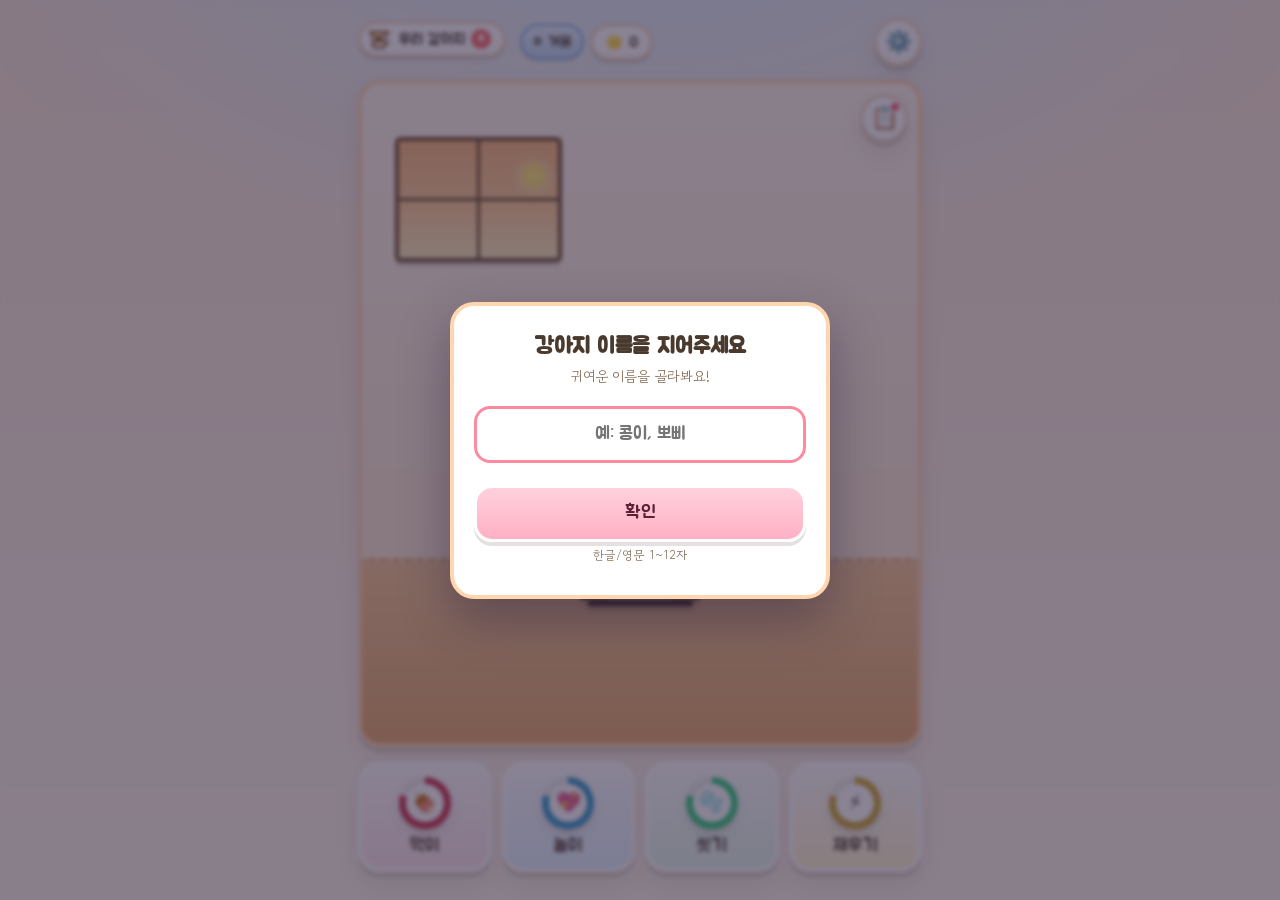
==== commit cc71e7b9: "feat(season): 봄/여름/가을/겨울 시즌 시스템 - 월 기반 자동 시즌 판정 (3-5 봄, 6-8 여름, 9-11 가을, 12-2 겨울) - 헤더에 시즌 뱃지 (이모지+이" ====
--- a/index.html
+++ b/index.html
@@ -33,6 +33,7 @@
       <div class="badges">
         <span id="stageBadge" class="badge stage-badge" aria-live="polite" hidden></span>
         <span id="todBadge" class="badge tod-badge" aria-live="polite" hidden></span>
+        <span id="seasonBadge" class="badge season-badge" aria-live="polite" hidden></span>
         <button id="shopBtn" hidden></button>
         <button id="roomBtn" hidden></button>
         <span id="careBadge" class="pet-picker-btn" aria-live="polite" title="케어포인트">🌟 0<span id="careDot" class="care-dot" hidden></span></span>
@@ -73,8 +74,6 @@
         <img id="puppy" class="puppy" src="assets/puppy/idle.png" alt="강아지" draggable="false" />
         <div id="accHat" class="acc acc-hat" aria-hidden="true"></div>
         <div id="accNeck" class="acc acc-neck" aria-hidden="true"></div>
-        <div id="accGlasses" class="acc acc-glasses" aria-hidden="true"></div>
-        <div id="accClothes" class="acc acc-clothes" aria-hidden="true"></div>
         <div id="accFeet" class="acc acc-feet" aria-hidden="true"></div>
       </div>
       <div id="evolveFx" class="evolve-fx" aria-hidden="true"></div>
@@ -82,7 +81,7 @@
     </section>
 
     <section class="actions" aria-label="할 수 있는 일">
-      <button class="action a-feed"  data-action="feed"  type="button">
+      <button class="action a-feed"  data-action="feed"  type="button" aria-label="먹이 주기 (단축키 1)" aria-keyshortcuts="1">
         <div class="gauge" data-key="hunger">
           <div class="gauge-circle" style="--pct:80;--col:hsl(120,55%,48%)">
             <span class="emo" aria-hidden="true">🍖</span>
@@ -91,7 +90,7 @@
         </div>
         <span class="lbl">먹이</span>
       </button>
-      <button class="action a-play"  data-action="play_menu"  type="button">
+      <button class="action a-play"  data-action="play_menu"  type="button" aria-label="놀이 메뉴 열기 (단축키 2)" aria-keyshortcuts="2">
         <div class="gauge" data-key="happy">
           <div class="gauge-circle" style="--pct:80;--col:hsl(200,70%,55%)">
             <span class="emo" aria-hidden="true">💖</span>
@@ -100,7 +99,7 @@
         </div>
         <span class="lbl">놀이</span>
       </button>
-      <button class="action a-wash"  data-action="wash"  type="button">
+      <button class="action a-wash"  data-action="wash"  type="button" aria-label="씻기 (단축키 3)" aria-keyshortcuts="3">
         <div class="gauge" data-key="clean">
           <div class="gauge-circle" style="--pct:80;--col:hsl(150,55%,48%)">
             <span class="emo" aria-hidden="true">🫧</span>
@@ -109,7 +108,7 @@
         </div>
         <span class="lbl">씻기</span>
       </button>
-      <button class="action a-sleep" data-action="sleep" type="button">
+      <button class="action a-sleep" data-action="sleep" type="button" aria-label="재우기 (단축키 4)" aria-keyshortcuts="4">
         <div class="gauge" data-key="energy">
           <div class="gauge-circle" style="--pct:80;--col:hsl(45,90%,55%)">
             <span class="emo" aria-hidden="true">⚡</span>
--- a/style.css
+++ b/style.css
@@ -35,24 +35,27 @@
 
 /* TOD는 창문 안(.window-sky)에만 영향. 방(stage) 변수는 고정 — 어떤 시간이든 따뜻한 실내 톤. */
 
-/* Breed color tints — applied via filter on .puppy */
-.app[data-breed="shiba"]   .puppy { filter: drop-shadow(0 6px 0 #00000018); }
-.app[data-breed="maltese"] .puppy { filter: drop-shadow(0 6px 0 #00000018) hue-rotate(-30deg) saturate(0.25) brightness(1.2); }
-.app[data-breed="poodle"]  .puppy { filter: drop-shadow(0 6px 0 #00000018) hue-rotate(-15deg) saturate(0.55) brightness(0.9) contrast(1.1); }
-.app[data-breed="husky"]   .puppy { filter: drop-shadow(0 6px 0 #00000018) hue-rotate(180deg) saturate(0.55) brightness(0.95); }
+/* Breed: shiba는 generic puppy sprite + drop-shadow.
+   cat/rabbit/hamster는 자체 sprite 색이라 hue-rotate 불필요. */
+.app[data-breed="shiba"] .puppy { filter: drop-shadow(0 6px 0 #00000018); }
 /* v2 — 새 동물 색감 */
-.app[data-breed="cat_yellow"] .puppy { filter: drop-shadow(0 6px 0 #00000018) hue-rotate(-10deg) saturate(1.3); }
-.app[data-breed="cat_black"]  .puppy { filter: drop-shadow(0 6px 0 #00000018) saturate(0.3) brightness(0.55); }
-.app[data-breed="cat_gray"]   .puppy { filter: drop-shadow(0 6px 0 #00000018) saturate(0.2) brightness(1.0); }
-.app[data-breed="rabbit_white"] .puppy { filter: drop-shadow(0 6px 0 #00000018) saturate(0.1) brightness(1.3); }
-.app[data-breed="rabbit_brown"] .puppy { filter: drop-shadow(0 6px 0 #00000018) hue-rotate(-20deg) saturate(0.5) brightness(0.85); }
-.app[data-breed="hamster"]    .puppy { filter: drop-shadow(0 6px 0 #00000018) hue-rotate(-5deg) saturate(0.9) brightness(1.05); }
-
-/* 미니게임 강아지도 메인 강아지와 동일한 종별 색감 필터 */
-.minigame-arena[data-breed="shiba"]   .mg-dog { filter: drop-shadow(0 4px 0 #00000018); }
-.minigame-arena[data-breed="maltese"] .mg-dog { filter: drop-shadow(0 4px 0 #00000018) hue-rotate(-30deg) saturate(0.25) brightness(1.2); }
-.minigame-arena[data-breed="poodle"]  .mg-dog { filter: drop-shadow(0 4px 0 #00000018) hue-rotate(-15deg) saturate(0.55) brightness(0.9) contrast(1.1); }
-.minigame-arena[data-breed="husky"]   .mg-dog { filter: drop-shadow(0 4px 0 #00000018) hue-rotate(180deg) saturate(0.55) brightness(0.95); }
+/* cat/rabbit/hamster — breed별 sprite에 색 하드코딩되어 filter 불필요 */
+.app[data-breed="cat_yellow"]   .puppy,
+.app[data-breed="cat_black"]    .puppy,
+.app[data-breed="cat_gray"]     .puppy,
+.app[data-breed="rabbit_white"] .puppy,
+.app[data-breed="rabbit_brown"] .puppy,
+.app[data-breed="hamster"]      .puppy { filter: drop-shadow(0 6px 0 #00000018); }
+
+/* 미니게임 강아지 — shiba만 drop-shadow */
+.minigame-arena[data-breed="shiba"] .mg-dog { filter: drop-shadow(0 4px 0 #00000018); }
+/* cat/rabbit/hamster — breed별 sprite 자체 색이라 filter 불필요 (drop-shadow만) */
+.minigame-arena[data-breed="cat_yellow"]   .mg-dog,
+.minigame-arena[data-breed="cat_black"]    .mg-dog,
+.minigame-arena[data-breed="cat_gray"]     .mg-dog,
+.minigame-arena[data-breed="rabbit_white"] .mg-dog,
+.minigame-arena[data-breed="rabbit_brown"] .mg-dog,
+.minigame-arena[data-breed="hamster"]      .mg-dog { filter: drop-shadow(0 4px 0 #00000018); }
 
 * { box-sizing: border-box; }
 
@@ -159,6 +162,28 @@
   transition: background 1.2s ease, color 1.2s ease, border-color 1.2s ease;
 }
 .stage-badge::before { content: '🐾 '; }
+.season-badge {
+  background: linear-gradient(180deg, rgba(255,255,255,0.85), rgba(255,255,255,0.65));
+}
+.app[data-season="spring"] .season-badge { background: linear-gradient(180deg, #ffe5ef, #ffc8da); border-color: #f0a3bc; }
+.app[data-season="summer"] .season-badge { background: linear-gradient(180deg, #fff5c4, #ffe079); border-color: #e6b943; }
+.app[data-season="autumn"] .season-badge { background: linear-gradient(180deg, #ffe6cc, #f4be84); border-color: #c98e51; }
+.app[data-season="winter"] .season-badge { background: linear-gradient(180deg, #e6f3ff, #bcd9f2); border-color: #7eaee0; }
+
+.mission-item.seasonal {
+  border: 2px solid #f4b183;
+  background: linear-gradient(180deg, #fff5e8, #ffe9d0);
+}
+.mission-season-tag {
+  display: inline-block;
+  font-size: 11px;
+  background: #ff9b6e;
+  color: #fff;
+  padding: 1px 6px;
+  border-radius: 999px;
+  margin-right: 4px;
+  font-weight: 700;
+}
 
 .title-avatar {
   width: 28px;
@@ -167,10 +192,6 @@
   image-rendering: pixelated;
   filter: drop-shadow(0 2px 0 rgba(0,0,0,0.15));
 }
-.app[data-breed="maltese"] .title-avatar { filter: drop-shadow(0 2px 0 rgba(0,0,0,0.15)) hue-rotate(-30deg) saturate(0.25) brightness(1.2); }
-.app[data-breed="poodle"]  .title-avatar { filter: drop-shadow(0 2px 0 rgba(0,0,0,0.15)) hue-rotate(-15deg) saturate(0.55) brightness(0.9) contrast(1.1); }
-.app[data-breed="husky"]   .title-avatar { filter: drop-shadow(0 2px 0 rgba(0,0,0,0.15)) hue-rotate(180deg) saturate(0.55) brightness(0.95); }
-
 .title {
   font-family: var(--font-display);
   font-weight: 400;
@@ -631,24 +652,19 @@
 /* 강아지 sprite 본체는 wrap의 일부만 차지 (puppy 19~78%, teen 10~88%, adult 6~92%).
    액세서리는 본체 영역에 맞춰 작게 배치 — 강아지 본체가 잘 보여야 함.
    back은 등 위쪽 작게, neck은 목 부분만, glasses는 눈 영역, hat은 머리 위. */
-.acc.acc-hat     { left: 50%; top:  8%; width: 30%; height: 14%; transform: translateX(-50%); z-index: 2; }
-.acc.acc-glasses { left: 50%; top: 24%; width: 26%; height:  9%; transform: translateX(-50%); z-index: 2; }
-.acc.acc-neck    { left: 50%; top: 36%; width: 24%; height: 11%; transform: translateX(-50%); z-index: 2; }
-/* clothes(옷): 몸통 중앙을 덮음. 위는 목 아래, 아래는 다리 시작 전. */
-.acc.acc-clothes { left: 50%; top: 38%; width: 60%; height: 35%; transform: translateX(-50%); z-index: 1; }
-.acc.acc-feet    { left: 50%; top: 64%; width: 38%; height: 14%; transform: translateX(-50%); z-index: 2; }
-
-/* stage별 미세 조정 — teen/adult은 본체가 더 길어 머리 비율 작아지고 발은 더 아래 */
-.app[data-stage="teen"]  .acc-hat     { top:  4%; width: 26%; height: 12%; }
-.app[data-stage="teen"]  .acc-glasses { top: 17%; width: 22%; height:  8%; }
-.app[data-stage="teen"]  .acc-neck    { top: 28%; width: 22%; height:  9%; }
-.app[data-stage="teen"]  .acc-clothes { top: 32%; width: 56%; height: 38%; }
-.app[data-stage="teen"]  .acc-feet    { top: 72%; width: 34%; height: 14%; }
-.app[data-stage="adult"] .acc-hat     { top:  1%; width: 22%; height: 10%; }
-.app[data-stage="adult"] .acc-glasses { top: 12%; width: 20%; height:  6%; }
-.app[data-stage="adult"] .acc-neck    { top: 22%; width: 20%; height:  8%; }
-.app[data-stage="adult"] .acc-clothes { top: 26%; width: 52%; height: 42%; }
-.app[data-stage="adult"] .acc-feet    { top: 78%; width: 30%; height: 12%; }
+/* puppy 32×32 sprite 정확한 좌표 (assets/puppy/_gen.py 기준):
+   - 귀 row 6~9 (19~31%)
+   - 머리 윤곽 row 7~17 (22~56%)
+   - 눈 row 11~12 (34~41%)
+   - 코 row 14~15 (44~50%)
+   - 입 row 16~17 (50~56%)
+   - 몸통 row 18~24 (56~78%)
+   - 발 분할 row 25 (78~81%)
+   강아지 head/body 가로 폭 x:8~23 (25~75%).
+   액세서리 PNG content는 박스의 일부만 차지하므로 CSS 박스를 더 크게 잡아 비율 보정. */
+.acc.acc-hat     { left: 50%; top:  -1%; width: 70%; height: 35%; transform: translateX(-50%); z-index: 2; }
+.acc.acc-neck    { left: 50%; top:  44%; width: 60%; height: 22%; transform: translateX(-50%); z-index: 3; }
+.acc.acc-feet    { left: 50%; top:  65%; width: 70%; height: 22%; transform: translateX(-50%); z-index: 2; }
 
 .acc img {
   width: 100%;
@@ -973,14 +989,11 @@
   50%      { opacity: 0.8; transform: translateX(-46%) translateY(-6px); }
 }
 
-/* 강아지 더러움 단계 */
-.puppy-wrap[data-clean-level="clean"]  .puppy { /* 기본 */ }
-.puppy-wrap[data-clean-level="mild"]   .puppy { filter: drop-shadow(0 6px 0 #00000018) sepia(0.15) saturate(0.9); }
-.puppy-wrap[data-clean-level="dirty"]  .puppy { filter: drop-shadow(0 6px 0 #00000018) sepia(0.4) saturate(0.85) brightness(0.9); }
-.puppy-wrap[data-clean-level="filthy"] .puppy { filter: drop-shadow(0 6px 0 #00000018) sepia(0.65) saturate(0.7) brightness(0.78) hue-rotate(20deg); }
-/* breed filter가 우선 적용 — 이건 fallback */
-.app[data-breed="shiba"]   .puppy-wrap[data-clean-level="dirty"]  .puppy,
-.app[data-breed="shiba"]   .puppy-wrap[data-clean-level="filthy"] .puppy { filter: drop-shadow(0 6px 0 #00000018) sepia(0.55) saturate(0.7) brightness(0.78); }
+/* 강아지 더러움 단계 — .puppy filter는 breed 색감만 유지하고
+   더러움은 .puppy-wrap의 brightness/saturate로 표현 (breed filter 보존) */
+.puppy-wrap[data-clean-level="mild"]   { filter: brightness(0.95) saturate(0.95); }
+.puppy-wrap[data-clean-level="dirty"]  { filter: brightness(0.88) saturate(0.85); }
+.puppy-wrap[data-clean-level="filthy"] { filter: brightness(0.78) saturate(0.7); }
 
 /* 더러움 점 — puppy-wrap에 ::before로 점들 */
 .puppy-wrap::after {
@@ -1990,6 +2003,17 @@
   line-height: 1.4;
 }
 .mg-guide b { color: #c47b00; font-size: 16px; }
+.mg-diff {
+  display: inline-block;
+  margin-left: 8px;
+  padding: 2px 8px;
+  border-radius: 999px;
+  background: rgba(255,255,255,0.6);
+  font-size: 12px;
+  font-weight: 600;
+  color: #6b5a14;
+  vertical-align: middle;
+}
 
 .mg-tutorial {
   position: absolute;
@@ -2500,8 +2524,9 @@
   padding: 2px 6px;
 }
 
-/* 쓰다듬기: 강아지 wiggle + 떠오르는 하트 */
-.minigame-arena.pet-arena .pet-dog { cursor: pointer; }
+/* 문지르기: 손가락 드래그로 ❤️ 누적 — touch-action: none으로 스크롤 방지 */
+.minigame-arena.pet-arena { touch-action: none; cursor: grab; }
+.minigame-arena.pet-arena .pet-dog { cursor: grab; pointer-events: none; }
 .pet-dog.wiggle { animation: pet-wiggle 0.35s ease; }
 @keyframes pet-wiggle {
   0%, 100% { transform: translateX(-50%) rotate(0); }
@@ -2859,8 +2884,18 @@
 }
 
 @media (prefers-reduced-motion: reduce) {
-  .puppy-wrap, .puppy-wrap.is-happy, .puppy-wrap.is-eating, .puppy-wrap.is-sad, .puppy-wrap.is-sleeping,
-  .fill.is-low, .action.cheer {
+  /* OS 설정 존중 — 전체 애니메이션/트랜지션 무력화.
+     진행 표시는 1ms로 즉시 종료시켜 콜백/이벤트 흐름은 유지. */
+  *, *::before, *::after {
+    animation-duration: 0.001ms !important;
+    animation-iteration-count: 1 !important;
+    transition-duration: 0.001ms !important;
+    scroll-behavior: auto !important;
+  }
+  /* 무한 반복 idle/ambient 애니메이션은 완전 정지 */
+  .w-cloud1, .w-cloud2, .w-sun, .w-moon, .w-star,
+  .puppy-wrap.is-happy, .puppy-wrap.is-eating, .puppy-wrap.is-sad, .puppy-wrap.is-sleeping,
+  .fill.is-low, .action.cheer, .care-dot {
     animation: none !important;
   }
 }
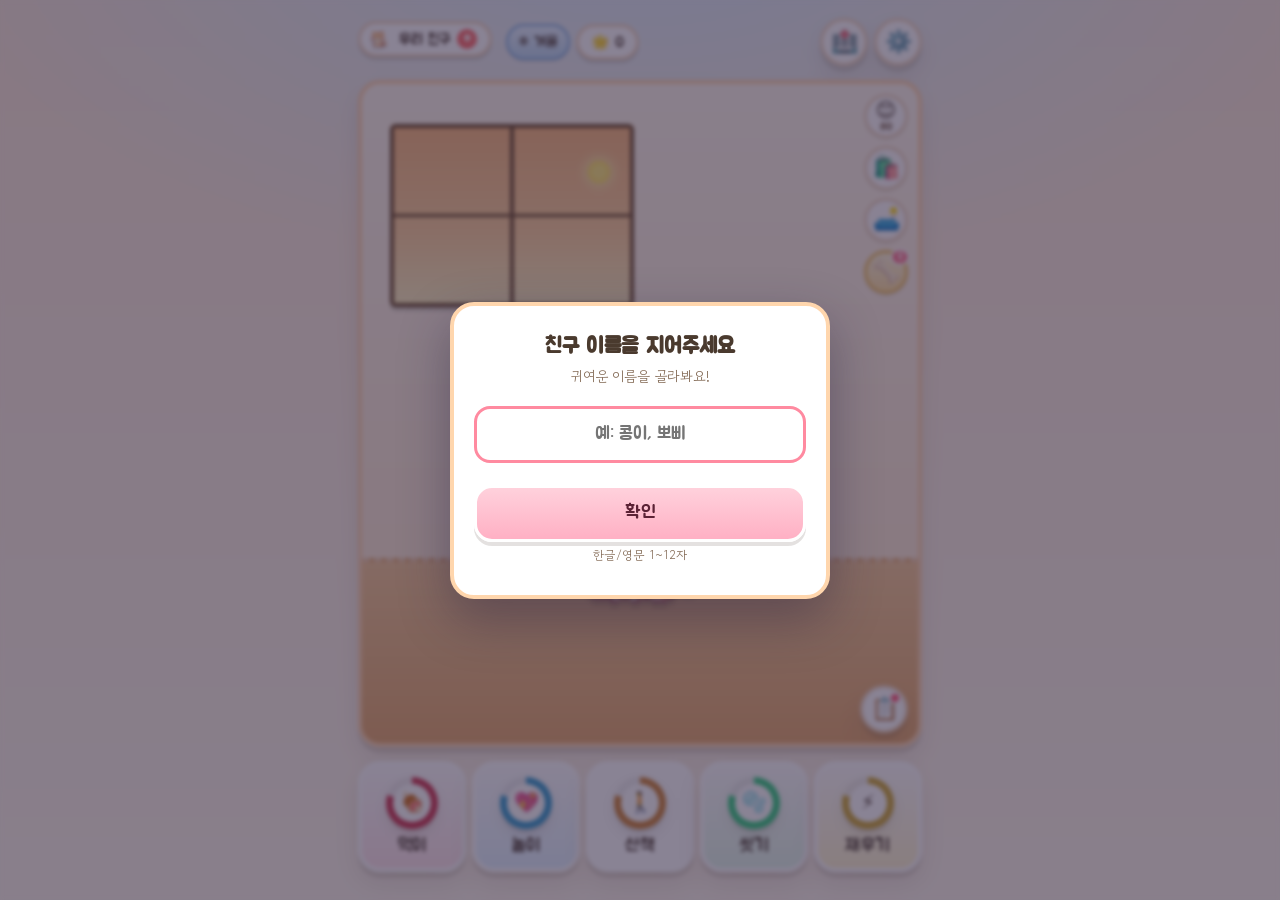
==== commit c9b33f7a: "feat: 종 추가/색상·이펙트 시스템·산책 게이지·간식·UI 개편 등 대규모 업데이트 주요 변경: - 동물 종 8종으로 확장 (시바/허스키/말티즈/비숑/노랑이/까망이/흰토끼/햄찌" ====
--- a/index.html
+++ b/index.html
@@ -10,22 +10,22 @@
   <meta name="apple-mobile-web-app-capable" content="yes" />
   <meta name="mobile-web-app-capable" content="yes" />
   <meta name="apple-mobile-web-app-status-bar-style" content="default" />
-  <meta name="apple-mobile-web-app-title" content="우리 강아지" />
+  <meta name="apple-mobile-web-app-title" content="우리 친구" />
   <link rel="manifest" href="manifest.json" />
   <link rel="apple-touch-icon" href="assets/icons/icon-256.png" />
-  <title>우리 강아지</title>
+  <title>우리 친구</title>
   <link rel="preconnect" href="https://fonts.googleapis.com" />
   <link rel="preconnect" href="https://fonts.gstatic.com" crossorigin />
   <link href="https://fonts.googleapis.com/css2?family=Jua&family=Gowun+Dodum&display=swap" rel="stylesheet" />
   <link rel="stylesheet" href="style.css" />
 </head>
 <body>
-  <main class="app" role="application" aria-label="강아지 키우기 게임" data-stage="puppy" data-tod="day" data-breed="shiba">
+  <main class="app" role="application" aria-label="친구 키우기 게임" data-stage="puppy" data-tod="day" data-breed="shiba">
     <header class="topbar">
       <h1 class="title" id="titleEl">
         <button id="petPickerBtn" class="pet-picker-btn" type="button" aria-label="펫 선택">
-          <img id="titleAvatar" class="title-avatar" src="assets/puppy/idle.png" alt="" />
-          <span id="titleName" class="pet-picker-name-tag">우리 강아지</span>
+          <img id="titleAvatar" class="title-avatar" src="assets/shiba/idle.png" alt="" />
+          <span id="titleName" class="pet-picker-name-tag">우리 친구</span>
           <span id="petPickerCount" class="pet-picker-count" hidden>1</span>
           <span class="pet-picker-plus-tag">+</span>
         </button>
@@ -49,8 +49,24 @@
       </div>
     </header>
 
-    <section class="stage" aria-label="강아지">
-      <button id="missionBtn" class="icon-btn mission-in-stage" type="button" aria-label="일일 미션">
+    <section class="stage" aria-label="친구">
+      <div class="stage-side-buttons">
+        <button id="healthBadge" class="side-btn health-side-btn" type="button" aria-label="종합 상태" title="종합 상태">
+          <span class="health-emoji" id="healthEmoji">😊</span>
+          <span class="health-score" id="healthScore">100</span>
+        </button>
+        <button id="stageShopBtn" class="side-btn icon-btn" type="button" aria-label="상점" title="상점">
+          <span class="icon" aria-hidden="true">🛍️</span>
+        </button>
+        <button id="stageRoomBtn" class="side-btn icon-btn" type="button" aria-label="방 꾸미기" title="방 꾸미기">
+          <span class="icon" aria-hidden="true">🛋️</span>
+        </button>
+        <button id="treatBtn" class="side-btn icon-btn treat-side-btn" type="button" aria-label="간식 주기" title="간식 주기" hidden>
+          <span class="icon" aria-hidden="true">🦴</span>
+          <span class="treat-count" id="treatCount">0</span>
+        </button>
+      </div>
+      <button id="missionBtn" class="icon-btn mission-bottom" type="button" aria-label="일일 미션">
         <span class="icon" aria-hidden="true">📋</span>
         <span class="dot" id="missionDot" hidden></span>
       </button>
@@ -71,10 +87,7 @@
       <div id="decoLayerFront" class="deco-layer deco-front" aria-hidden="true"></div>
       <div id="messLayer" class="mess-layer" aria-hidden="true"></div>
       <div class="puppy-wrap">
-        <img id="puppy" class="puppy" src="assets/puppy/idle.png" alt="강아지" draggable="false" />
-        <div id="accHat" class="acc acc-hat" aria-hidden="true"></div>
-        <div id="accNeck" class="acc acc-neck" aria-hidden="true"></div>
-        <div id="accFeet" class="acc acc-feet" aria-hidden="true"></div>
+        <img id="puppy" class="puppy" src="assets/shiba/idle.png" alt="친구" draggable="false" />
       </div>
       <div id="evolveFx" class="evolve-fx" aria-hidden="true"></div>
       <div id="bubble" class="bubble" aria-hidden="true"></div>
@@ -99,7 +112,16 @@
         </div>
         <span class="lbl">놀이</span>
       </button>
-      <button class="action a-wash"  data-action="wash"  type="button" aria-label="씻기 (단축키 3)" aria-keyshortcuts="3">
+      <button class="action a-walk" data-action="walk" type="button" aria-label="산책 (단축키 3)" aria-keyshortcuts="3">
+        <div class="gauge" data-key="walk">
+          <div class="gauge-circle" style="--pct:80;--col:hsl(30,75%,55%)">
+            <span class="emo" aria-hidden="true">🚶</span>
+            <span class="pct">80</span>
+          </div>
+        </div>
+        <span class="lbl">산책</span>
+      </button>
+      <button class="action a-wash"  data-action="wash"  type="button" aria-label="씻기 (단축키 4)" aria-keyshortcuts="4">
         <div class="gauge" data-key="clean">
           <div class="gauge-circle" style="--pct:80;--col:hsl(150,55%,48%)">
             <span class="emo" aria-hidden="true">🫧</span>
@@ -108,7 +130,7 @@
         </div>
         <span class="lbl">씻기</span>
       </button>
-      <button class="action a-sleep" data-action="sleep" type="button" aria-label="재우기 (단축키 4)" aria-keyshortcuts="4">
+      <button class="action a-sleep" data-action="sleep" type="button" aria-label="재우기 (단축키 5)" aria-keyshortcuts="5">
         <div class="gauge" data-key="energy">
           <div class="gauge-circle" style="--pct:80;--col:hsl(45,90%,55%)">
             <span class="emo" aria-hidden="true">⚡</span>
--- a/style.css
+++ b/style.css
@@ -35,26 +35,24 @@
 
 /* TOD는 창문 안(.window-sky)에만 영향. 방(stage) 변수는 고정 — 어떤 시간이든 따뜻한 실내 톤. */
 
-/* Breed: shiba는 generic puppy sprite + drop-shadow.
-   cat/rabbit/hamster는 자체 sprite 색이라 hue-rotate 불필요. */
-.app[data-breed="shiba"] .puppy { filter: drop-shadow(0 6px 0 #00000018); }
-/* v2 — 새 동물 색감 */
-/* cat/rabbit/hamster — breed별 sprite에 색 하드코딩되어 filter 불필요 */
+/* 모든 breed — 자체 sprite 색이라 drop-shadow만 적용 */
+.app[data-breed="shiba"]        .puppy,
+.app[data-breed="husky"]        .puppy,
+.app[data-breed="maltese"]      .puppy,
+.app[data-breed="bichon"]       .puppy,
 .app[data-breed="cat_yellow"]   .puppy,
 .app[data-breed="cat_black"]    .puppy,
-.app[data-breed="cat_gray"]     .puppy,
 .app[data-breed="rabbit_white"] .puppy,
-.app[data-breed="rabbit_brown"] .puppy,
 .app[data-breed="hamster"]      .puppy { filter: drop-shadow(0 6px 0 #00000018); }
 
-/* 미니게임 강아지 — shiba만 drop-shadow */
-.minigame-arena[data-breed="shiba"] .mg-dog { filter: drop-shadow(0 4px 0 #00000018); }
-/* cat/rabbit/hamster — breed별 sprite 자체 색이라 filter 불필요 (drop-shadow만) */
+/* 미니게임 — 모든 breed 동일 drop-shadow */
+.minigame-arena[data-breed="shiba"]        .mg-dog,
+.minigame-arena[data-breed="husky"]        .mg-dog,
+.minigame-arena[data-breed="maltese"]      .mg-dog,
+.minigame-arena[data-breed="bichon"]       .mg-dog,
 .minigame-arena[data-breed="cat_yellow"]   .mg-dog,
 .minigame-arena[data-breed="cat_black"]    .mg-dog,
-.minigame-arena[data-breed="cat_gray"]     .mg-dog,
 .minigame-arena[data-breed="rabbit_white"] .mg-dog,
-.minigame-arena[data-breed="rabbit_brown"] .mg-dog,
 .minigame-arena[data-breed="hamster"]      .mg-dog { filter: drop-shadow(0 4px 0 #00000018); }
 
 * { box-sizing: border-box; }
@@ -373,8 +371,140 @@
   position: absolute;
   top: 10px;
   right: 10px;
-  z-index: 10;
-}
+  z-index: 1700;
+}
+/* 미션 버튼 — stage 우하단 */
+.mission-bottom {
+  position: absolute;
+  bottom: 10px;
+  right: 10px;
+  z-index: 1700;
+}
+
+/* stage 우상단 사이드 버튼 스택 */
+.stage-side-buttons {
+  position: absolute;
+  top: 10px;
+  right: 10px;
+  z-index: 1700;
+  display: flex;
+  flex-direction: column;
+  gap: 8px;
+  align-items: flex-end;
+}
+.side-btn {
+  appearance: none;
+  border: 3px solid #f1d9c2;
+  background: rgba(255,255,255,0.95);
+  border-radius: 50%;
+  width: 44px;
+  height: 44px;
+  display: inline-flex;
+  align-items: center;
+  justify-content: center;
+  font-family: var(--font-display);
+  font-size: 22px;
+  color: #4a3a2e;
+  box-shadow: 0 2px 0 rgba(74,58,46,0.12);
+  cursor: pointer;
+  position: relative;
+  transition: transform 100ms, background 200ms, border-color 200ms;
+}
+.side-btn:active { transform: translateY(2px) scale(0.96); box-shadow: none; }
+
+/* 종합 상태 — 가운데 이모지 위 작게 점수 */
+.health-side-btn {
+  flex-direction: column;
+  gap: 0;
+  padding: 0;
+}
+.health-side-btn .health-emoji { font-size: 20px; line-height: 1; }
+.health-side-btn .health-score { font-size: 10px; font-weight: 700; line-height: 1; margin-top: 1px; color: #836a55; }
+.health-side-btn.warn { background: #fff5e0; border-color: #f0c060; }
+.health-side-btn.alert { background: #ffe0e0; border-color: #ff8088; animation: health-pulse 1.4s ease-in-out infinite; }
+
+/* 간식 버튼 — 카운트 작은 배지로 우상단에 겹쳐 표시 */
+.treat-side-btn { background: linear-gradient(180deg, #fff5d8 0%, #ffe0a0 100%); border-color: #f0c060; }
+.treat-side-btn .treat-count {
+  position: absolute;
+  top: -4px; right: -4px;
+  background: #ff5677;
+  color: #fff;
+  font-size: 10px;
+  font-weight: 700;
+  min-width: 16px; height: 16px;
+  padding: 0 4px;
+  border-radius: 999px;
+  border: 2px solid #fff;
+  display: inline-flex;
+  align-items: center;
+  justify-content: center;
+}
+@keyframes health-pulse {
+  0%, 100% { transform: scale(1); }
+  50%      { transform: scale(1.06); }
+}
+
+/* 상태 상세 모달 */
+.health-detail-top {
+  text-align: center;
+  margin-bottom: 12px;
+  padding: 12px 8px;
+  background: linear-gradient(180deg, #fff5e8 0%, #ffe8d0 100%);
+  border-radius: 16px;
+  border: 2px solid #f1d9c2;
+}
+.hd-emoji { font-size: 56px; line-height: 1; }
+.hd-score { font-family: var(--font-display); font-size: 32px; color: #4a3a2e; margin-top: 4px; }
+.hd-score span { font-size: 16px; color: #836a55; margin-left: 2px; }
+.hd-label { font-family: var(--font-display); font-size: 14px; color: #836a55; margin-top: 4px; }
+
+.hd-rows { display: flex; flex-direction: column; gap: 8px; margin-bottom: 12px; }
+.hd-row {
+  display: grid;
+  grid-template-columns: 80px 1fr 36px auto;
+  align-items: center;
+  gap: 6px;
+  font-family: var(--font-display);
+  font-size: 13px;
+  color: #4a3a2e;
+}
+.hd-name { white-space: nowrap; }
+.hd-bar {
+  height: 10px;
+  background: #f0e2d0;
+  border-radius: 999px;
+  overflow: hidden;
+  border: 1px solid #d8c0a0;
+}
+.hd-fill {
+  display: block;
+  height: 100%;
+  background: linear-gradient(90deg, #ff9080 0%, #ffd060 50%, #80d090 100%);
+  transition: width 280ms ease;
+}
+.hd-val { text-align: right; font-weight: 700; }
+.hd-tag {
+  font-size: 11px;
+  padding: 2px 6px;
+  border-radius: 8px;
+  font-weight: 700;
+}
+.hd-tag.good { background: #e0f4d8; color: #3a7028; }
+.hd-tag.mid  { background: #fff0d0; color: #806020; }
+.hd-tag.low  { background: #ffe0d0; color: #8a3a20; }
+.hd-tag.zero { background: #ff8080; color: #fff; }
+
+.hd-extra { display: flex; flex-direction: column; gap: 4px; margin-bottom: 4px; }
+.hd-line {
+  font-size: 12px;
+  padding: 6px 10px;
+  border-radius: 10px;
+  font-family: var(--font-display);
+}
+.hd-line.good  { background: #f0fff0; color: #2a8030; border: 1px solid #b8e0b0; }
+.hd-line.warn  { background: #fff5d8; color: #80601a; border: 1px solid #f0c860; }
+.hd-line.alert { background: #ffe0e0; color: #a02030; border: 1px solid #ff8088; }
 .icon-btn[aria-pressed="true"] { background: #f1f1f1; opacity: 0.75; }
 .icon-btn .dot {
   position: absolute;
@@ -399,6 +529,10 @@
   overflow: hidden;
   box-shadow: var(--shadow);
   transition: background 1.2s ease, border-color 1.2s ease;
+  /* 씻기 스크럽 등 드래그 동작이 페이지 스크롤로 새지 않게 */
+  touch-action: none;
+  /* stage 안 z-index가 외부 UI(모달·헤더)로 탈출하지 않도록 봉인 */
+  isolation: isolate;
 }
 
 .ground {
@@ -430,9 +564,9 @@
 /* 창문 — stage 좌측 상단 */
 .window {
   position: absolute;
-  top: 8%;
-  left: 6%;
-  width: 30%;
+  top: 6%;
+  left: 5%;
+  width: 44%;
   height: auto;
   aspect-ratio: 4 / 3;
   z-index: 0;
@@ -535,7 +669,7 @@
 .mess-layer {
   position: absolute;
   inset: 0;
-  z-index: 5;
+  z-index: 1400;
   pointer-events: none;
 }
 .mess-item {
@@ -575,8 +709,7 @@
   filter: drop-shadow(0 0 4px #fff);
   z-index: 5;
 }
-#vetBtn { display: none; }
-body.is-sick #vetBtn { display: grid; }
+#vetBtn { display: grid; }
 #vetBtn .dot {
   position: absolute;
   top: 4px; right: 4px;
@@ -611,11 +744,6 @@
   transition: left 2.4s ease-in-out, bottom 2.4s ease-in-out, transform 600ms cubic-bezier(.2,1.4,.4,1);
 }
 .puppy-wrap[data-direction="left"] .puppy { transform: scaleX(-1); transition: transform 200ms; }
-/* 액세서리는 base transform: translateX(-50%) 유지하면서 scaleX만 추가.
-   5 부위 모두 같이 mirror — 비대칭 아이템도 강아지 따라 뒤집힘. */
-.puppy-wrap[data-direction="left"] .acc {
-  transform: translateX(-50%) scaleX(-1);
-}
 
 /* puppy-wrap holds dog + accessory overlays so they share transforms */
 .puppy-wrap {
@@ -640,36 +768,83 @@
   height: 100%;
 }
 
-/* Accessory overlays — positioned in % so they scale with wrap */
-.acc {
-  position: absolute;
-  pointer-events: none;
-  display: none;
-  font-size: 0;
-  line-height: 0;
-}
-.acc.show { display: block; }
-/* 강아지 sprite 본체는 wrap의 일부만 차지 (puppy 19~78%, teen 10~88%, adult 6~92%).
-   액세서리는 본체 영역에 맞춰 작게 배치 — 강아지 본체가 잘 보여야 함.
-   back은 등 위쪽 작게, neck은 목 부분만, glasses는 눈 영역, hat은 머리 위. */
-/* puppy 32×32 sprite 정확한 좌표 (assets/puppy/_gen.py 기준):
-   - 귀 row 6~9 (19~31%)
-   - 머리 윤곽 row 7~17 (22~56%)
-   - 눈 row 11~12 (34~41%)
-   - 코 row 14~15 (44~50%)
-   - 입 row 16~17 (50~56%)
-   - 몸통 row 18~24 (56~78%)
-   - 발 분할 row 25 (78~81%)
-   강아지 head/body 가로 폭 x:8~23 (25~75%).
-   액세서리 PNG content는 박스의 일부만 차지하므로 CSS 박스를 더 크게 잡아 비율 보정. */
-.acc.acc-hat     { left: 50%; top:  -1%; width: 70%; height: 35%; transform: translateX(-50%); z-index: 2; }
-.acc.acc-neck    { left: 50%; top:  44%; width: 60%; height: 22%; transform: translateX(-50%); z-index: 3; }
-.acc.acc-feet    { left: 50%; top:  65%; width: 70%; height: 22%; transform: translateX(-50%); z-index: 2; }
-
-.acc img {
-  width: 100%;
-  height: 100%;
-  object-fit: contain;
+/* 색상 변형 — JS가 .puppy-wrap에 --tint-filter CSS var를 설정.
+   wrap에 filter를 걸면 .puppy의 breed별 drop-shadow와 자연스럽게 합성됨. */
+.puppy-wrap { --tint-filter: none; filter: var(--tint-filter, none); transition: filter 280ms ease; }
+
+/* 이펙트 파티클 레이어 — 동물 주변 떠다님 */
+.fx-layer {
+  position: absolute;
+  inset: -10% -10% -10% -10%;
+  pointer-events: none;
+  z-index: 4;
+}
+.fx-particle {
+  position: absolute;
+  font-size: 20px;
+  bottom: 20%;
+  left: 50%;
+  opacity: 0;
+  animation: fx-float 2.6s ease-in-out infinite;
+  animation-delay: calc(var(--i, 0) * 0.42s);
+  filter: drop-shadow(0 0 4px rgba(255,255,255,0.6));
+}
+@keyframes fx-float {
+  0%   { transform: translate(-50%, 0) scale(0.6) rotate(-8deg); opacity: 0; }
+  20%  { opacity: 1; }
+  50%  { transform: translate(calc(-50% + 24px), -60px) scale(1.0) rotate(8deg); opacity: 1; }
+  80%  { opacity: 0.6; }
+  100% { transform: translate(calc(-50% - 18px), -120px) scale(0.7) rotate(-6deg); opacity: 0; }
+}
+/* 입자 6개 — 위치를 살짝 분산 */
+.fx-particle:nth-child(1) { left: 25%; }
+.fx-particle:nth-child(2) { left: 70%; bottom: 25%; }
+.fx-particle:nth-child(3) { left: 50%; bottom: 18%; }
+.fx-particle:nth-child(4) { left: 35%; bottom: 30%; }
+.fx-particle:nth-child(5) { left: 80%; bottom: 22%; }
+.fx-particle:nth-child(6) { left: 15%; bottom: 28%; }
+
+/* 효과별 변주 */
+.fx-fx_hearts .fx-particle  { color: #ff5080; font-size: 22px; }
+.fx-fx_sparkle .fx-particle { font-size: 18px; animation-duration: 1.8s; }
+.fx-fx_stars .fx-particle   { color: #ffd060; font-size: 18px; animation-duration: 2.2s; }
+.fx-fx_petals .fx-particle  { font-size: 18px; animation-duration: 3.4s; animation-name: fx-fall; }
+@keyframes fx-fall {
+  0%   { transform: translate(-50%, -120px) scale(0.7) rotate(0deg); opacity: 0; }
+  20%  { opacity: 1; }
+  100% { transform: translate(calc(-50% + 30px), 30px) scale(1) rotate(360deg); opacity: 0; }
+}
+.fx-fx_butter .fx-particle  { font-size: 22px; animation-duration: 3s; animation-name: fx-flutter; }
+.fx-fx_bee .fx-particle     { font-size: 20px; animation-duration: 2.4s; animation-name: fx-flutter; }
+@keyframes fx-flutter {
+  0%   { transform: translate(-50%, 0) rotate(-10deg); opacity: 0; }
+  15%  { opacity: 1; }
+  35%  { transform: translate(calc(-50% + 28px), -40px) rotate(8deg); }
+  60%  { transform: translate(calc(-50% - 22px), -80px) rotate(-12deg); }
+  85%  { opacity: 0.7; }
+  100% { transform: translate(calc(-50% + 18px), -130px) rotate(6deg); opacity: 0; }
+}
+.fx-fx_bubbles .fx-particle { font-size: 22px; animation-duration: 3s; }
+.fx-fx_clouds .fx-particle  { font-size: 22px; animation-duration: 4s; opacity: 0.85; }
+.fx-fx_lightning .fx-particle { color: #ffd060; font-size: 22px; animation-duration: 1.4s; }
+.fx-fx_kiss .fx-particle    { font-size: 20px; animation-duration: 2.4s; }
+.fx-fx_rainbow .fx-particle { font-size: 22px; animation-duration: 3.2s; }
+.fx-fx_music .fx-particle   { color: #6080ff; font-size: 22px; animation-duration: 2.6s; }
+
+/* 상점 카드 — 이펙트 미니 미리보기 */
+.shop-item.fx-card .icon-wrap {
+  background: linear-gradient(180deg, #fff5e8 0%, #ffe8d0 100%);
+  position: relative;
+  overflow: hidden;
+}
+.shop-item.fx-card .fx-card-emoji {
+  font-size: 32px;
+  filter: drop-shadow(0 1px 2px rgba(0,0,0,0.15));
+  animation: fx-card-bob 1.6s ease-in-out infinite;
+}
+@keyframes fx-card-bob {
+  0%, 100% { transform: translateY(0) scale(1); }
+  50%      { transform: translateY(-4px) scale(1.08); }
 }
 
 /* Evolution flash */
@@ -742,6 +917,7 @@
   pointer-events: none;
   transition: opacity 200ms ease, transform 240ms cubic-bezier(.2,1.4,.4,1);
   filter: drop-shadow(0 2px 0 #ffffffcc);
+  z-index: 1500;
 }
 .bubble.show { opacity: 1; transform: translateX(-50%) scale(1); }
 
@@ -941,54 +1117,6 @@
 .puppy-wrap[data-mood="clean"]  .puppy { filter: drop-shadow(0 6px 0 #00000018) sepia(0.4) saturate(1.2) hue-rotate(20deg); }
 .puppy-wrap[data-mood="energy"] .puppy { filter: drop-shadow(0 6px 0 #00000018) brightness(0.75) blur(0.3px); }
 
-/* 머드 점 (clean 낮을 때) — 단계별 강도 */
-.mood-overlay {
-  position: absolute;
-  inset: 0;
-  pointer-events: none;
-}
-.mood-overlay.dirty::before {
-  content: '🪰 ✦';
-  position: absolute;
-  top: 12%;
-  left: 50%;
-  transform: translateX(-50%);
-  font-size: 16px;
-  color: #634;
-  letter-spacing: 8px;
-  animation: dirty-flies 2.5s ease-in-out infinite;
-}
-.mood-overlay.filthy::before {
-  content: '🪰 ✦ ⋆ 💢 🪰';
-  position: absolute;
-  top: 8%;
-  left: 50%;
-  transform: translateX(-50%);
-  font-size: 20px;
-  color: #634;
-  letter-spacing: 4px;
-  animation: dirty-flies 1.6s ease-in-out infinite;
-}
-.mood-overlay.filthy::after {
-  content: '〜〜';
-  position: absolute;
-  bottom: 35%;
-  left: 50%;
-  transform: translateX(-50%);
-  font-size: 24px;
-  color: #845;
-  opacity: 0.6;
-  animation: stink-line 2s ease-in-out infinite;
-}
-@keyframes dirty-flies {
-  0%, 100% { transform: translateX(-50%) translateY(0); opacity: 0.7; }
-  50%      { transform: translateX(-46%) translateY(-4px); opacity: 1; }
-}
-@keyframes stink-line {
-  0%, 100% { opacity: 0.4; transform: translateX(-50%) translateY(0); }
-  50%      { opacity: 0.8; transform: translateX(-46%) translateY(-6px); }
-}
-
 /* 강아지 더러움 단계 — .puppy filter는 breed 색감만 유지하고
    더러움은 .puppy-wrap의 brightness/saturate로 표현 (breed filter 보존) */
 .puppy-wrap[data-clean-level="mild"]   { filter: brightness(0.95) saturate(0.95); }
@@ -1025,7 +1153,7 @@
   bottom: 8%;
   transform: translateX(-50%);
   pointer-events: none;
-  z-index: 6;
+  z-index: 1200;
   width: 220px;
   height: 80px;
 }
@@ -1106,7 +1234,7 @@
   pointer-events: none;
   box-shadow: 0 4px 0 rgba(74,58,46,0.18);
   animation: wash-cel 1400ms ease-out forwards;
-  z-index: 12;
+  z-index: 1600;
 }
 @keyframes wash-cel {
   0%   { opacity: 0; transform: translate(-50%, -50%) scale(0.6); }
@@ -1121,7 +1249,7 @@
   pointer-events: none;
   animation: wash-confetti-fall 1300ms ease-out forwards;
   filter: drop-shadow(0 0 4px #fff);
-  z-index: 11;
+  z-index: 1590;
 }
 @keyframes wash-confetti-fall {
   0%   { opacity: 0; transform: translateY(-20px) rotate(0); }
@@ -1202,9 +1330,6 @@
   50%      { transform: translateX(-50%) scale(1.08); }
 }
 /* 목욕 중 액세서리 잠시 숨김 */
-.puppy-wrap.is-bathing .acc,
-.puppy-wrap.is-sleeping .acc,
-.puppy-wrap.is-on-cushion .acc { display: none !important; }
 
 /* 쿠션 */
 .prop-cushion .cushion-pad {
@@ -1241,63 +1366,15 @@
   bottom: 10% !important;
 }
 
-/* 밥그릇 */
-.prop-bowl { width: 120px; height: 50px; left: 30%; }
-.prop-bowl .bowl-rim {
-  position: absolute;
-  left: 0; right: 0; bottom: 0;
-  height: 30px;
-  background: linear-gradient(180deg, #c896f0 0%, #9070c0 100%);
-  border: 3px solid #6c4d9c;
-  border-radius: 40px / 14px;
-}
-.prop-bowl .bowl-food {
-  position: absolute;
-  left: 10px; right: 10px; bottom: 18px;
-  height: 18px;
-  background: radial-gradient(circle at 30% 50%, #e6a85c 0 30%, transparent 31%),
-              radial-gradient(circle at 60% 30%, #d49850 0 28%, transparent 29%),
-              radial-gradient(circle at 80% 60%, #e6a85c 0 26%, transparent 27%);
-  border-radius: 999px;
-  animation: bowl-eat 2s steps(3) infinite;
-}
-@keyframes bowl-eat {
-  0%   { transform: scaleY(1); }
-  100% { transform: scaleY(0.4); }
-}
-.mood-overlay.sleepy {
-  background: radial-gradient(50% 60% at 50% 80%, transparent, rgba(20,20,40,0.18));
-}
-.mood-overlay.hunger::before {
-  content: '🍽️';
-  position: absolute;
-  bottom: 12%;
-  right: 14%;
-  font-size: 28px;
-  opacity: 0.85;
-  animation: hunger-bowl 1.6s ease-in-out infinite;
-}
-@keyframes hunger-bowl {
-  0%, 100% { transform: rotate(-5deg); }
-  50%      { transform: rotate(5deg); }
-}
-.mood-overlay.happy::before {
-  content: '💔';
-  position: absolute;
-  top: 20%;
-  right: 22%;
-  font-size: 22px;
-  animation: gloomy-tear 2.2s ease-in-out infinite;
-}
-@keyframes gloomy-tear {
-  0%, 100% { opacity: 0.6; transform: translateY(0); }
-  50%      { opacity: 1;   transform: translateY(6px); }
-}
-
 /* 액션 버튼 dim — 거부 상태 */
 .action.is-blocked {
   opacity: 0.45;
   filter: grayscale(0.8);
+}
+.action.is-cooling {
+  opacity: 0.6;
+  filter: grayscale(0.5);
+  pointer-events: auto;
 }
 .action.is-busy, .icon-btn.is-busy {
   opacity: 0.4;
@@ -1316,7 +1393,7 @@
   align-items: center;
   gap: 6px;
   pointer-events: none;
-  z-index: 10;
+  z-index: 1300;
   filter: drop-shadow(0 4px 0 rgba(0,0,0,0.15));
 }
 .busy-gauge .bg-emo {
@@ -1364,8 +1441,8 @@
 
 .actions {
   display: grid;
-  grid-template-columns: repeat(4, minmax(0, 1fr));
-  gap: 10px;
+  grid-template-columns: repeat(5, minmax(0, 1fr));
+  gap: 6px;
   margin: 0;
 }
 
@@ -1671,13 +1748,18 @@
 .pet-slot-need { font-size: 10px; color: #b85; white-space: nowrap; }
 
 /* Breed pick grid */
+.breed-pager {
+  display: grid;
+  grid-template-columns: 32px 1fr 32px;
+  align-items: center;
+  gap: 6px;
+  margin: 8px 0 4px;
+}
 .breed-grid {
   display: grid;
-  grid-template-columns: 1fr 1fr 1fr;
+  grid-template-columns: 1fr 1fr;
   gap: 8px;
-  margin: 8px 0 14px;
-  max-height: 360px;
-  overflow-y: auto;
+  margin: 0;
 }
 .breed-card {
   border: 3px solid #f1d9c2;
@@ -1737,6 +1819,77 @@
 .settings-row button:active { transform: translateY(1px); }
 
 /* Shop layout */
+/* 상점 미리보기 — 동물 + 모자 */
+.shop-preview {
+  position: relative;
+  width: 140px;
+  height: 140px;
+  margin: 0 auto 8px;
+  background: linear-gradient(180deg, #fff5e8 0%, #ffe8d0 100%);
+  border: 3px solid #f1d9c2;
+  border-radius: 18px;
+  overflow: hidden;
+  box-shadow: inset 0 -6px 0 rgba(74,58,46,0.06);
+}
+.shop-preview-pet {
+  position: absolute;
+  inset: 0;
+  width: 100%;
+  height: 100%;
+  object-fit: contain;
+  image-rendering: pixelated;
+  filter: drop-shadow(0 4px 0 #00000018);
+}
+
+/* 상점 페이지네이션 */
+.shop-pager {
+  display: grid;
+  grid-template-columns: 32px 1fr 32px;
+  align-items: center;
+  gap: 6px;
+  margin-bottom: 4px;
+}
+.shop-pager .shop-grid {
+  margin: 0;
+  grid-template-columns: repeat(2, 1fr);
+  gap: 8px;
+}
+.shop-pager .shop-item {
+  padding: 8px 6px;
+  font-size: 13px;
+  gap: 4px;
+}
+.shop-pager .shop-item .icon-wrap { width: 56px; height: 56px; }
+.shop-pager .shop-item .icon-wrap img { width: 48px; height: 48px; }
+
+/* 간식 카드 */
+.shop-item.treat-card .treat-desc {
+  font-size: 10px;
+  color: #806020;
+  background: #fff5d8;
+  padding: 2px 6px;
+  border-radius: 8px;
+  margin: 2px 0;
+}
+.shop-item.treat-card .treat-btn-row {
+  display: grid;
+  grid-template-columns: 1fr 1fr;
+  gap: 4px;
+  width: 100%;
+  margin-top: 2px;
+}
+.shop-item.treat-card .treat-btn-row button {
+  padding: 4px 4px;
+  font-size: 11px;
+  border: 2px solid #d0b896;
+  border-radius: 8px;
+  font-family: var(--font-display);
+  cursor: pointer;
+}
+.shop-item.treat-card .treat-btn-row .equip { background: linear-gradient(180deg, #d6efff 0%, #9fd6ff 100%); color: #134; }
+.shop-item.treat-card .treat-btn-row .unequip { background: linear-gradient(180deg, #ffe8a8 0%, #ffc848 100%); color: #543; }
+.shop-item.treat-card .treat-btn-row button:disabled { opacity: 0.45; cursor: not-allowed; }
+
 .shop-care { text-align: center; font-family: var(--font-display); font-size: 16px; margin-bottom: 8px; }
 .shop-care .pts { color: #c47b00; }
 .shop-grid {
@@ -1761,6 +1914,8 @@
 }
 .shop-item.owned { background: #f0fff0; border-color: #82d29e; }
 .shop-item.equipped { background: #fff0f4; border-color: var(--pink-d); }
+.shop-item.previewing { box-shadow: 0 0 0 3px #ffd060, 0 2px 0 rgba(74,58,46,0.1); }
+.shop-item { cursor: pointer; }
 .shop-item .icon-wrap { width: 56px; height: 56px; display: grid; place-items: center; background: #fff; border-radius: 12px; border: 2px solid #f1d9c2; }
 .shop-item .icon-wrap img { width: 48px; height: 48px; image-rendering: pixelated; }
 .shop-item .price { color: #c47b00; font-size: 13px; }
@@ -2063,15 +2218,15 @@
   .gauge-circle .pct { font-size: 10px; }
   .gauge .label { font-size: 12px; }
 
-  /* 액션 4개 한 줄 */
+  /* 액션 5개 한 줄 */
   .actions {
-    grid-template-columns: repeat(4, minmax(0, 1fr));
-    gap: 6px;
+    grid-template-columns: repeat(5, minmax(0, 1fr));
+    gap: 4px;
   }
   .action {
     min-height: 84px;
     border-radius: 18px;
-    padding: 6px 4px;
+    padding: 6px 2px;
     border-width: 3px;
   }
   .action .big { font-size: clamp(26px, 7vw, 36px); }
@@ -2185,6 +2340,382 @@
               #fff !important;
 }
 
+/* 추가 벽지 10종 */
+.stage[data-wallpaper="mint_grid"] {
+  background: repeating-linear-gradient(0deg, transparent 0 28px, rgba(80,160,140,0.18) 28px 30px),
+              repeating-linear-gradient(90deg, transparent 0 28px, rgba(80,160,140,0.18) 28px 30px),
+              linear-gradient(180deg, #d8f5ec 0%, #b8e8d8 100%);
+}
+.stage[data-wallpaper="yellow_check"] {
+  background: linear-gradient(45deg, #ffe9a8 25%, transparent 25%) 0 0 / 32px 32px,
+              linear-gradient(-45deg, #ffe9a8 25%, transparent 25%) 0 0 / 32px 32px,
+              #fff8d8;
+}
+.stage[data-wallpaper="paw_print"] {
+  background: radial-gradient(circle at 25% 30%, #b08868 4%, transparent 5%) 0 0 / 60px 60px,
+              radial-gradient(circle at 70% 65%, #b08868 4%, transparent 5%) 30px 30px / 60px 60px,
+              linear-gradient(180deg, #f5e8d4 0%, #e8d4b8 100%);
+}
+.stage[data-wallpaper="heart_red"] {
+  background: radial-gradient(circle at 25% 25%, #ff6080 5%, transparent 6%) 0 0 / 40px 40px,
+              radial-gradient(circle at 75% 75%, #ff6080 5%, transparent 6%) 0 0 / 40px 40px,
+              linear-gradient(180deg, #ffe0e8 0%, #ffd0d8 100%);
+}
+.stage[data-wallpaper="cloud_pattern"] {
+  background: radial-gradient(ellipse 30px 16px at 25% 30%, #fff 60%, transparent 62%) 0 0 / 80px 80px,
+              radial-gradient(ellipse 26px 14px at 70% 65%, #fff 60%, transparent 62%) 40px 40px / 80px 80px,
+              linear-gradient(180deg, #b8e0ff 0%, #88c0f0 100%);
+}
+.stage[data-wallpaper="floral_pink"] {
+  background: radial-gradient(circle at 30% 30%, #ff9bb5 5%, transparent 6%) 0 0 / 36px 36px,
+              radial-gradient(circle at 70% 60%, #ffd060 4%, transparent 5%) 18px 18px / 36px 36px,
+              linear-gradient(180deg, #fff0f5 0%, #ffe0ec 100%);
+}
+.stage[data-wallpaper="space"] {
+  background: radial-gradient(circle at 20% 30%, #fff 1.5px, transparent 2px) 0 0 / 60px 60px,
+              radial-gradient(circle at 65% 70%, #ffe060 2px, transparent 3px) 30px 30px / 80px 80px,
+              radial-gradient(circle at 80% 25%, #c0a0ff 1.5px, transparent 2px) 0 0 / 90px 90px,
+              linear-gradient(180deg, #1a1a3a 0%, #2a1a4a 100%);
+}
+.stage[data-wallpaper="forest"] {
+  background: repeating-linear-gradient(90deg, #6ba068 0 8px, #5a8a58 8px 16px, #6ba068 16px 24px),
+              linear-gradient(180deg, #d8e8c8 0%, #b8d4a8 100%);
+}
+.stage[data-wallpaper="polka_navy"] {
+  background: radial-gradient(circle at 25% 25%, #ffd060 4%, transparent 5%) 0 0 / 40px 40px,
+              radial-gradient(circle at 75% 75%, #ffd060 4%, transparent 5%) 0 0 / 40px 40px,
+              linear-gradient(180deg, #2a4070 0%, #1a3060 100%);
+}
+.stage[data-wallpaper="ocean_wave"] {
+  background: repeating-linear-gradient(0deg,
+    #b8e0f0 0 22px, #88c8e8 22px 24px,
+    #b8e0f0 24px 46px, #88c8e8 46px 48px),
+    linear-gradient(180deg, #d8f0fa 0%, #a8d8e8 100%);
+}
+
+/* 추가 바닥 10종 */
+.stage[data-floor="parquet"] .ground {
+  background: linear-gradient(45deg, #c89060 25%, #b07848 25%, #b07848 50%, #c89060 50%, #c89060 75%, #b07848 75%) 0 0 / 28px 28px !important;
+}
+.stage[data-floor="grass"] .ground {
+  background: repeating-linear-gradient(90deg, #6ba058 0 4px, #80b870 4px 10px) !important;
+}
+.stage[data-floor="sand"] .ground {
+  background: radial-gradient(circle at 20% 30%, #d8b888 1.5px, transparent 2px) 0 0 / 12px 12px,
+              radial-gradient(circle at 60% 70%, #c8a878 1.5px, transparent 2px) 0 0 / 14px 14px,
+              #f0d8b0 !important;
+}
+.stage[data-floor="snow"] .ground {
+  background: radial-gradient(circle at 25% 30%, #fff 30%, transparent 35%) 0 0 / 18px 18px,
+              radial-gradient(circle at 70% 65%, #fff 25%, transparent 30%) 9px 9px / 18px 18px,
+              #e8f4fa !important;
+}
+.stage[data-floor="checker_bw"] .ground {
+  background: linear-gradient(45deg, #1a1a1a 25%, transparent 25%) 0 0 / 32px 32px,
+              linear-gradient(-45deg, #1a1a1a 25%, transparent 25%) 0 0 / 32px 32px,
+              #fff !important;
+}
+.stage[data-floor="pink_rug"] .ground {
+  background: radial-gradient(circle at 50% 50%, #ffc0d0 30%, transparent 35%) 0 0 / 20px 20px,
+              linear-gradient(180deg, #ffb0c8 0%, #ff90b0 100%) !important;
+}
+.stage[data-floor="star_floor"] .ground {
+  background: radial-gradient(circle at 25% 30%, #ffd060 3%, transparent 4%) 0 0 / 36px 36px,
+              radial-gradient(circle at 70% 65%, #ffd060 3%, transparent 4%) 18px 18px / 36px 36px,
+              linear-gradient(180deg, #f5e8b8 0%, #e8d488 100%) !important;
+}
+.stage[data-floor="galaxy_floor"] .ground {
+  background: radial-gradient(circle at 30% 40%, #fff 1px, transparent 2px) 0 0 / 50px 50px,
+              radial-gradient(circle at 70% 60%, #c0a0ff 1.5px, transparent 2px) 25px 25px / 50px 50px,
+              linear-gradient(180deg, #1a1a3a 0%, #3a2055 100%) !important;
+}
+.stage[data-floor="marble"] .ground {
+  background: linear-gradient(135deg, #f0f0f0 0%, #d8d8d8 50%, #f0f0f0 100%),
+              repeating-linear-gradient(45deg, transparent 0 30px, rgba(160,160,160,0.2) 30px 32px) !important;
+}
+.stage[data-floor="tatami"] .ground {
+  background: repeating-linear-gradient(0deg, #c8b078 0 36px, #ad9560 36px 38px),
+              repeating-linear-gradient(90deg, transparent 0 60px, rgba(0,0,0,0.1) 60px 62px) !important;
+}
+
+/* ---------- 신규 절차 벽지 20종 ---------- */
+.stage[data-wallpaper="dot_red"]   { background: radial-gradient(circle at 25% 25%, #ff5060 5%, transparent 6%) 0 0 / 36px 36px, radial-gradient(circle at 75% 75%, #ff5060 5%, transparent 6%) 0 0 / 36px 36px, #ffe8ec; }
+.stage[data-wallpaper="dot_mint"]  { background: radial-gradient(circle at 25% 25%, #50d0a8 5%, transparent 6%) 0 0 / 36px 36px, radial-gradient(circle at 75% 75%, #50d0a8 5%, transparent 6%) 0 0 / 36px 36px, #e8faf0; }
+.stage[data-wallpaper="dot_lemon"] { background: radial-gradient(circle at 25% 25%, #ffd040 5%, transparent 6%) 0 0 / 36px 36px, radial-gradient(circle at 75% 75%, #ffd040 5%, transparent 6%) 0 0 / 36px 36px, #fff8d8; }
+.stage[data-wallpaper="dot_lilac"] { background: radial-gradient(circle at 25% 25%, #b890ff 5%, transparent 6%) 0 0 / 36px 36px, radial-gradient(circle at 75% 75%, #b890ff 5%, transparent 6%) 0 0 / 36px 36px, #f0e8ff; }
+.stage[data-wallpaper="stripe_olive"] { background: repeating-linear-gradient(0deg, #d8d090 0 14px, #b8a868 14px 28px); }
+.stage[data-wallpaper="stripe_peach"] { background: repeating-linear-gradient(0deg, #ffd0b0 0 14px, #ffa888 14px 28px); }
+.stage[data-wallpaper="stripe_grape"] { background: repeating-linear-gradient(0deg, #d8b8e8 0 14px, #a888c8 14px 28px); }
+.stage[data-wallpaper="stripe_sky"]   { background: repeating-linear-gradient(0deg, #c8e8f8 0 14px, #98c8e0 14px 28px); }
+.stage[data-wallpaper="check_red"]    { background: linear-gradient(45deg, #ffb0b8 25%, transparent 25%) 0 0 / 32px 32px, linear-gradient(-45deg, #ffb0b8 25%, transparent 25%) 0 0 / 32px 32px, #fff0f0; }
+.stage[data-wallpaper="check_green"]  { background: linear-gradient(45deg, #b8e0a8 25%, transparent 25%) 0 0 / 32px 32px, linear-gradient(-45deg, #b8e0a8 25%, transparent 25%) 0 0 / 32px 32px, #f0f8e8; }
+.stage[data-wallpaper="check_brown"]  { background: linear-gradient(45deg, #c8a888 25%, transparent 25%) 0 0 / 32px 32px, linear-gradient(-45deg, #c8a888 25%, transparent 25%) 0 0 / 32px 32px, #f0e0c8; }
+.stage[data-wallpaper="grad_sunset"]  { background: linear-gradient(180deg, #ff80a0 0%, #ffb060 60%, #ffe080 100%); }
+.stage[data-wallpaper="grad_aurora"]  { background: linear-gradient(180deg, #80e0c0 0%, #8090e8 50%, #c080e0 100%); }
+.stage[data-wallpaper="grad_pastel"]  { background: linear-gradient(180deg, #ffe0e8 0%, #e8f0ff 50%, #f8f0ff 100%); }
+.stage[data-wallpaper="grad_ocean"]   { background: linear-gradient(180deg, #1a4070 0%, #4090c8 60%, #a0e0e8 100%); }
+.stage[data-wallpaper="star_navy"]    { background: radial-gradient(circle at 30% 30%, #fff 1.5px, transparent 2px) 0 0 / 30px 30px, radial-gradient(circle at 70% 60%, #ffd060 2px, transparent 3px) 15px 15px / 40px 40px, linear-gradient(180deg, #1a2050 0%, #2a3070 100%); }
+.stage[data-wallpaper="diamond_pink"] { background: linear-gradient(45deg, #ff90b8 25%, transparent 25%, transparent 75%, #ff90b8 75%) 0 0 / 30px 30px, linear-gradient(45deg, #ff90b8 25%, transparent 25%, transparent 75%, #ff90b8 75%) 15px 15px / 30px 30px, #ffe0ec; }
+.stage[data-wallpaper="diamond_blue"] { background: linear-gradient(45deg, #80b8e8 25%, transparent 25%, transparent 75%, #80b8e8 75%) 0 0 / 30px 30px, linear-gradient(45deg, #80b8e8 25%, transparent 25%, transparent 75%, #80b8e8 75%) 15px 15px / 30px 30px, #e0f0fa; }
+.stage[data-wallpaper="bubble_aqua"]  { background: radial-gradient(circle at 25% 30%, rgba(255,255,255,0.6) 8%, transparent 10%) 0 0 / 50px 50px, radial-gradient(circle at 70% 65%, rgba(255,255,255,0.5) 6%, transparent 8%) 25px 25px / 50px 50px, linear-gradient(180deg, #80d8e0 0%, #50b8c8 100%); }
+.stage[data-wallpaper="crosshatch_brown"] { background: repeating-linear-gradient(45deg, #b08868 0 2px, transparent 2px 12px), repeating-linear-gradient(-45deg, #b08868 0 2px, transparent 2px 12px), #f0e0c8; }
+
+/* ---------- 신규 절차 바닥 20종 ---------- */
+.stage[data-floor="wood_dark"] .ground   { background: repeating-linear-gradient(90deg, #6a4828 0 30px, #503820 30px 60px) !important; }
+.stage[data-floor="wood_light"] .ground  { background: repeating-linear-gradient(90deg, #e8c898 0 30px, #d8b078 30px 60px) !important; }
+.stage[data-floor="plank_diag"] .ground  { background: repeating-linear-gradient(60deg, #c89060 0 28px, #b07848 28px 56px) !important; }
+.stage[data-floor="carpet_green"] .ground  { background: linear-gradient(180deg, #5aa050 0%, #3a8038 100%) !important; }
+.stage[data-floor="carpet_yellow"] .ground { background: linear-gradient(180deg, #ffd848 0%, #e0b020 100%) !important; }
+.stage[data-floor="carpet_purple"] .ground { background: linear-gradient(180deg, #9060c8 0%, #6840a0 100%) !important; }
+.stage[data-floor="tile_blue"] .ground   { background: linear-gradient(45deg, #80b8e0 25%, transparent 25%) 0 0 / 30px 30px, linear-gradient(-45deg, #80b8e0 25%, transparent 25%) 0 0 / 30px 30px, #d8eafa !important; }
+.stage[data-floor="tile_green"] .ground  { background: linear-gradient(45deg, #80c870 25%, transparent 25%) 0 0 / 30px 30px, linear-gradient(-45deg, #80c870 25%, transparent 25%) 0 0 / 30px 30px, #e0f0d8 !important; }
+.stage[data-floor="tile_pink"] .ground   { background: linear-gradient(45deg, #ff90b8 25%, transparent 25%) 0 0 / 30px 30px, linear-gradient(-45deg, #ff90b8 25%, transparent 25%) 0 0 / 30px 30px, #ffe0ec !important; }
+.stage[data-floor="polka_dot_floor"] .ground { background: radial-gradient(circle at 30% 50%, #fff 18%, transparent 22%) 0 0 / 14px 14px, radial-gradient(circle at 70% 30%, #fff 18%, transparent 22%) 7px 7px / 14px 14px, #ff90b8 !important; }
+.stage[data-floor="moss"] .ground        { background: radial-gradient(circle at 25% 30%, #6ba068 18%, transparent 22%) 0 0 / 12px 12px, radial-gradient(circle at 70% 65%, #5a8a58 18%, transparent 22%) 6px 6px / 12px 12px, #4a7048 !important; }
+.stage[data-floor="autumn_leaves"] .ground { background: radial-gradient(circle at 25% 30%, #ff8848 12%, transparent 16%) 0 0 / 22px 22px, radial-gradient(circle at 70% 65%, #ffc060 12%, transparent 16%) 11px 11px / 22px 22px, #c8704a !important; }
+.stage[data-floor="cherry_petals"] .ground { background: radial-gradient(circle at 25% 30%, #ffb8d0 14%, transparent 18%) 0 0 / 18px 18px, radial-gradient(circle at 70% 65%, #ffd0e0 14%, transparent 18%) 9px 9px / 18px 18px, #f8e0ec !important; }
+.stage[data-floor="stone_gray"] .ground  { background: radial-gradient(circle at 25% 30%, #989898 30%, transparent 35%) 0 0 / 24px 24px, radial-gradient(circle at 70% 65%, #888 30%, transparent 35%) 12px 12px / 24px 24px, #b0b0b0 !important; }
+.stage[data-floor="cobble"] .ground      { background: radial-gradient(ellipse 14px 10px at 25% 30%, #909090 60%, transparent 65%) 0 0 / 30px 22px, radial-gradient(ellipse 12px 8px at 70% 65%, #707070 60%, transparent 65%) 15px 11px / 30px 22px, #b0a898 !important; }
+.stage[data-floor="lava"] .ground        { background: radial-gradient(ellipse 30px 14px at 25% 30%, #ffa040 60%, transparent 65%) 0 0 / 60px 30px, linear-gradient(180deg, #c83020 0%, #802010 100%) !important; }
+.stage[data-floor="ice"] .ground         { background: linear-gradient(135deg, rgba(255,255,255,0.6) 0%, rgba(200,230,250,0.4) 50%, rgba(255,255,255,0.6) 100%), linear-gradient(180deg, #c8e8f8 0%, #98c8e0 100%) !important; }
+.stage[data-floor="candy"] .ground       { background: repeating-linear-gradient(45deg, #ff80b0 0 16px, #fff 16px 32px, #80c8ff 32px 48px, #fff 48px 64px) !important; }
+.stage[data-floor="pixel_grass"] .ground { background: repeating-linear-gradient(0deg, #5aa048 0 6px, #4a8838 6px 12px), repeating-linear-gradient(90deg, transparent 0 6px, rgba(0,0,0,0.08) 6px 7px) !important; }
+.stage[data-floor="rainbow_floor"] .ground { background: repeating-linear-gradient(90deg, #ff8888 0 14%, #ffc888 14% 28%, #fff088 28% 42%, #88e088 42% 56%, #88c8ff 56% 70%, #c8a8ff 70% 84%, #ff88c8 84% 100%) !important; }
+
+/* ---------- 신규 절차 창문 20종 (프레임 색상 + 모양) ---------- */
+.stage[data-window="frame_red"] .window-frame    { background: linear-gradient(90deg, transparent 49%, #c83040 49%, #c83040 51%, transparent 51%), linear-gradient(180deg, transparent 49%, #c83040 49%, #c83040 51%, transparent 51%); border: 4px solid #c83040; }
+.stage[data-window="frame_blue"] .window-frame   { background: linear-gradient(90deg, transparent 49%, #3060c8 49%, #3060c8 51%, transparent 51%), linear-gradient(180deg, transparent 49%, #3060c8 49%, #3060c8 51%, transparent 51%); border: 4px solid #3060c8; }
+.stage[data-window="frame_green"] .window-frame  { background: linear-gradient(90deg, transparent 49%, #2a8a3a 49%, #2a8a3a 51%, transparent 51%), linear-gradient(180deg, transparent 49%, #2a8a3a 49%, #2a8a3a 51%, transparent 51%); border: 4px solid #2a8a3a; }
+.stage[data-window="frame_purple"] .window-frame { background: linear-gradient(90deg, transparent 49%, #8040b0 49%, #8040b0 51%, transparent 51%), linear-gradient(180deg, transparent 49%, #8040b0 49%, #8040b0 51%, transparent 51%); border: 4px solid #8040b0; }
+.stage[data-window="frame_yellow"] .window-frame { background: linear-gradient(90deg, transparent 49%, #d8a020 49%, #d8a020 51%, transparent 51%), linear-gradient(180deg, transparent 49%, #d8a020 49%, #d8a020 51%, transparent 51%); border: 4px solid #d8a020; }
+.stage[data-window="frame_black"] .window-frame  { background: linear-gradient(90deg, transparent 49%, #1a1a1a 49%, #1a1a1a 51%, transparent 51%), linear-gradient(180deg, transparent 49%, #1a1a1a 49%, #1a1a1a 51%, transparent 51%); border: 4px solid #1a1a1a; }
+.stage[data-window="frame_gold"] .window-frame   { background: linear-gradient(90deg, transparent 49%, #d8a830 49%, #d8a830 51%, transparent 51%), linear-gradient(180deg, transparent 49%, #d8a830 49%, #d8a830 51%, transparent 51%); border: 4px solid #d8a830; box-shadow: 0 0 8px 1px #ffe080 inset; }
+.stage[data-window="frame_silver"] .window-frame { background: linear-gradient(90deg, transparent 49%, #b0b0b8 49%, #b0b0b8 51%, transparent 51%), linear-gradient(180deg, transparent 49%, #b0b0b8 49%, #b0b0b8 51%, transparent 51%); border: 4px solid #b0b0b8; }
+.stage[data-window="frame_mint"] .window-frame   { background: linear-gradient(90deg, transparent 49%, #50c8a8 49%, #50c8a8 51%, transparent 51%), linear-gradient(180deg, transparent 49%, #50c8a8 49%, #50c8a8 51%, transparent 51%); border: 4px solid #50c8a8; }
+.stage[data-window="frame_navy"] .window-frame   { background: linear-gradient(90deg, transparent 49%, #1a2a5c 49%, #1a2a5c 51%, transparent 51%), linear-gradient(180deg, transparent 49%, #1a2a5c 49%, #1a2a5c 51%, transparent 51%); border: 4px solid #1a2a5c; }
+.stage[data-window="round_red"] .window-frame    { background: none; border: 6px solid #c83040; border-radius: 50%; }
+.stage[data-window="round_red"] .window-sky      { border-radius: 50%; }
+.stage[data-window="round_blue"] .window-frame   { background: none; border: 6px solid #3060c8; border-radius: 50%; }
+.stage[data-window="round_blue"] .window-sky     { border-radius: 50%; }
+.stage[data-window="diamond_w"] .window-frame    { background: none; border: 5px solid #b86098; transform: rotate(45deg); transform-origin: center; }
+.stage[data-window="hex_w"] .window-frame        { background: none; border: 4px solid #6b4a2a; clip-path: polygon(50% 0, 100% 25%, 100% 75%, 50% 100%, 0 75%, 0 25%); }
+.stage[data-window="triple"] .window-frame       { background: linear-gradient(90deg, transparent 32%, #6b4a2a 32% 34%, transparent 34% 65%, #6b4a2a 65% 67%, transparent 67%); border: 3px solid #6b4a2a; }
+.stage[data-window="grid_4x4"] .window-frame     { background: repeating-linear-gradient(90deg, transparent 0 25%, #6b4a2a 25% 26%), repeating-linear-gradient(180deg, transparent 0 25%, #6b4a2a 25% 26%); border: 3px solid #6b4a2a; }
+.stage[data-window="panes_6"] .window-frame      { background: repeating-linear-gradient(90deg, transparent 0 33%, #6b4a2a 33% 34%), repeating-linear-gradient(180deg, transparent 0 50%, #6b4a2a 50% 51%); border: 3px solid #6b4a2a; }
+.stage[data-window="sun_rays"] .window-frame     { background: conic-gradient(from 0deg, #ffd060 0deg 30deg, transparent 30deg 60deg, #ffd060 60deg 90deg, transparent 90deg 120deg, #ffd060 120deg 150deg, transparent 150deg 180deg, #ffd060 180deg 210deg, transparent 210deg 240deg, #ffd060 240deg 270deg, transparent 270deg 300deg, #ffd060 300deg 330deg, transparent 330deg 360deg); mix-blend-mode: multiply; border: 3px solid #d8a020; }
+.stage[data-window="snow_flake"] .window-frame   { background: linear-gradient(90deg, transparent 49%, #c0d8e8 49%, #c0d8e8 51%, transparent 51%), linear-gradient(180deg, transparent 49%, #c0d8e8 49%, #c0d8e8 51%, transparent 51%); border: 4px solid #c0d8e8; }
+.stage[data-window="snow_flake"] .window::before { content: '❄ ❄ ❄'; position: absolute; top: 4px; left: 0; right: 0; text-align: center; font-size: 12px; letter-spacing: 14px; color: #fff; pointer-events: none; }
+.stage[data-window="sakura"] .window-frame       { background: linear-gradient(90deg, transparent 49%, #d88098 49%, #d88098 51%, transparent 51%), linear-gradient(180deg, transparent 49%, #d88098 49%, #d88098 51%, transparent 51%); border: 4px solid #d88098; }
+.stage[data-window="sakura"] .window::after      { content: '🌸 🌸'; position: absolute; bottom: -16px; left: 0; right: 0; text-align: center; font-size: 14px; letter-spacing: 6px; pointer-events: none; }
+
+/* sakura는 ::after가 .window 밖으로 나가므로 overflow visible */
+.stage[data-window="sakura"] .window { overflow: visible; }
+
+/* ---------- 창문 꾸미기 16종 ---------- */
+/* 장식이 창틀 밖으로 튀어나오는 종류는 overflow visible */
+.stage[data-window="star_frame"] .window,
+.stage[data-window="floral"]    .window,
+.stage[data-window="cat_ears"]  .window,
+.stage[data-window="heart"]     .window {
+  overflow: visible;
+}
+/* 기본 — index.html 기본 .window-frame 유지 */
+.stage[data-window="default"] .window {}
+
+/* 아치 하얀 창 — 위쪽이 둥근 형태 */
+.stage[data-window="arch_white"] .window-frame {
+  background:
+    linear-gradient(90deg, transparent 49%, #fff 49%, #fff 51%, transparent 51%),
+    linear-gradient(180deg, transparent 49%, #fff 49%, #fff 51%, transparent 51%);
+  border-color: #fff;
+  border-radius: 50% 50% 4px 4px / 30% 30% 4px 4px;
+}
+
+/* 오두막 — 두꺼운 갈색 + X자 보강 */
+.stage[data-window="cottage"] .window-frame {
+  background:
+    linear-gradient(90deg, transparent 49%, #5a3a1a 49%, #5a3a1a 51%, transparent 51%),
+    linear-gradient(180deg, transparent 49%, #5a3a1a 49%, #5a3a1a 51%, transparent 51%);
+  border: 6px solid #5a3a1a;
+}
+
+/* 카페 — 검정 얇은 그리드 */
+.stage[data-window="cafe"] .window-frame {
+  background:
+    repeating-linear-gradient(90deg, transparent 0 33%, #1a1a1a 33% 34%),
+    repeating-linear-gradient(180deg, transparent 0 33%, #1a1a1a 33% 34%);
+  border: 3px solid #1a1a1a;
+}
+
+/* 핑크 레이스 — 부드러운 핑크 + 동글한 모서리 */
+.stage[data-window="pink_lace"] .window-frame {
+  background:
+    linear-gradient(90deg, transparent 49%, #ffb0c8 49%, #ffb0c8 51%, transparent 51%),
+    linear-gradient(180deg, transparent 49%, #ffb0c8 49%, #ffb0c8 51%, transparent 51%);
+  border: 5px solid #ffb0c8;
+  border-radius: 16px;
+  box-shadow: inset 0 0 0 2px #fff5f8;
+}
+
+/* 별 프레임 */
+.stage[data-window="star_frame"] .window-frame {
+  border: 4px solid #ffd060;
+  border-radius: 8px;
+  background: linear-gradient(90deg, transparent 49%, #ffd060 49%, #ffd060 51%, transparent 51%),
+              linear-gradient(180deg, transparent 49%, #ffd060 49%, #ffd060 51%, transparent 51%);
+}
+.stage[data-window="star_frame"] .window::before {
+  content: '⭐ ⭐ ⭐';
+  position: absolute;
+  top: -22px; left: 0; right: 0;
+  text-align: center;
+  font-size: 14px;
+  letter-spacing: 8px;
+  pointer-events: none;
+}
+
+/* 꽃 화분창 — 아래 화분 + 격자 */
+.stage[data-window="floral"] .window-frame {
+  background:
+    linear-gradient(90deg, transparent 49%, #6b4a2a 49%, #6b4a2a 51%, transparent 51%),
+    linear-gradient(180deg, transparent 49%, #6b4a2a 49%, #6b4a2a 51%, transparent 51%);
+  border: 4px solid #6b4a2a;
+}
+.stage[data-window="floral"] .window::after {
+  content: '🌸 🌷 🌼';
+  position: absolute;
+  bottom: -18px; left: 0; right: 0;
+  text-align: center;
+  font-size: 14px;
+  letter-spacing: 4px;
+  pointer-events: none;
+}
+
+/* 크리스마스 — 빨강+초록+눈송이 */
+.stage[data-window="christmas"] .window-frame {
+  background:
+    linear-gradient(90deg, transparent 49%, #2a8a3a 49%, #2a8a3a 51%, transparent 51%),
+    linear-gradient(180deg, transparent 49%, #2a8a3a 49%, #2a8a3a 51%, transparent 51%);
+  border: 5px solid #c4324a;
+}
+.stage[data-window="christmas"] .window::before {
+  content: '❄ ❄ ❄';
+  position: absolute;
+  top: 4px; left: 0; right: 0;
+  text-align: center;
+  font-size: 12px;
+  letter-spacing: 12px;
+  color: #fff;
+  pointer-events: none;
+}
+
+/* 블라인드 — 가로 줄무늬 */
+.stage[data-window="blinds"] .window-sky {
+  background-image: repeating-linear-gradient(180deg, transparent 0 14px, rgba(0,0,0,0.18) 14px 16px) !important;
+  background-blend-mode: multiply;
+}
+.stage[data-window="blinds"] .window-frame {
+  border: 4px solid #908070;
+  background:
+    linear-gradient(90deg, transparent 49%, #908070 49%, #908070 51%, transparent 51%);
+}
+
+/* 스테인드글라스 — 색유리 그리드 */
+.stage[data-window="stained"] .window-frame {
+  background:
+    linear-gradient(90deg, rgba(255,80,120,0.35) 0 33%, rgba(80,180,120,0.35) 33% 66%, rgba(80,140,220,0.35) 66% 100%),
+    linear-gradient(180deg, transparent 0 49%, #4a2a0a 49% 51%, transparent 51% 100%),
+    linear-gradient(90deg, transparent 0 32%, #4a2a0a 32% 34%, transparent 34% 65%, #4a2a0a 65% 67%, transparent 67% 100%);
+  border: 4px solid #4a2a0a;
+}
+
+/* 고양이 귀 창 — 위에 두 삼각형 */
+.stage[data-window="cat_ears"] .window-frame {
+  background:
+    linear-gradient(90deg, transparent 49%, #6b4a2a 49%, #6b4a2a 51%, transparent 51%),
+    linear-gradient(180deg, transparent 49%, #6b4a2a 49%, #6b4a2a 51%, transparent 51%);
+  border: 4px solid #6b4a2a;
+}
+.stage[data-window="cat_ears"] .window::before {
+  content: '';
+  position: absolute;
+  top: -18px; left: 8%;
+  width: 0; height: 0;
+  border-left: 14px solid transparent;
+  border-right: 14px solid transparent;
+  border-bottom: 22px solid #6b4a2a;
+}
+.stage[data-window="cat_ears"] .window::after {
+  content: '';
+  position: absolute;
+  top: -18px; right: 8%;
+  width: 0; height: 0;
+  border-left: 14px solid transparent;
+  border-right: 14px solid transparent;
+  border-bottom: 22px solid #6b4a2a;
+}
+
+/* 하트 창 — 둥글고 핑크 */
+.stage[data-window="heart"] .window-frame {
+  background: none;
+  border: 6px solid #ff7080;
+  border-radius: 50% 50% 8px 8px;
+}
+.stage[data-window="heart"] .window::before {
+  content: '💕';
+  position: absolute;
+  top: -18px; left: 50%;
+  transform: translateX(-50%);
+  font-size: 20px;
+  pointer-events: none;
+}
+
+/* 대나무 창 */
+.stage[data-window="bamboo"] .window-frame {
+  background:
+    repeating-linear-gradient(90deg, #88a058 0 16px, #6a8048 16px 18px),
+    repeating-linear-gradient(180deg, transparent 0 49%, #4a6028 49% 51%, transparent 51% 100%);
+  border: 4px solid #4a6028;
+}
+
+/* 둥근 선창 */
+.stage[data-window="porthole"] .window-frame {
+  background: none;
+  border: 8px solid #b8b8c0;
+  border-radius: 50%;
+  box-shadow: inset 0 0 0 4px #f0f0f4, 0 0 0 4px #707080;
+}
+.stage[data-window="porthole"] .window-sky {
+  border-radius: 50%;
+}
+
+/* 무지개 창 — 프레임 색이 무지개 */
+.stage[data-window="rainbow_w"] .window-frame {
+  background: none;
+  border: 6px solid transparent;
+  border-image: linear-gradient(135deg, #ff5060 0%, #ffa040 20%, #ffd040 40%, #80c060 60%, #4090e0 80%, #a060d0 100%) 1;
+}
+
+/* 별빛 창 — 검은 프레임 + 별 점등 */
+.stage[data-window="night_sky"] .window-frame {
+  background:
+    linear-gradient(90deg, transparent 49%, #1a1a3a 49%, #1a1a3a 51%, transparent 51%),
+    linear-gradient(180deg, transparent 49%, #1a1a3a 49%, #1a1a3a 51%, transparent 51%);
+  border: 4px solid #1a1a3a;
+  box-shadow: 0 0 12px 2px #6a4a90 inset;
+}
+.stage[data-window="night_sky"] .window::before {
+  content: '✦ ✦ ✦';
+  position: absolute;
+  top: 4px; left: 0; right: 0;
+  text-align: center;
+  font-size: 10px;
+  letter-spacing: 18px;
+  color: #ffd060;
+  pointer-events: none;
+  text-shadow: 0 0 4px #ffd060;
+}
+
 /* 가구 */
 .furn-item {
   position: absolute;
@@ -2264,7 +2795,7 @@
   display: flex;
   gap: 6px;
   transform: translateX(-50%);
-  z-index: 50;
+  z-index: 1800;
   pointer-events: auto;
 }
 .rit-btn {
@@ -2322,15 +2853,96 @@
 /* 편집 패널 — 화면 하단 fixed */
 .room-edit-panel {
   position: fixed;
-  left: 0; right: 0; bottom: 0;
+  left: 50%;
+  bottom: 0;
+  transform: translateX(-50%);
+  width: 100%;
+  max-width: 600px; /* .app 너비와 동일 */
   z-index: 90;
   background: var(--card);
   border-top: 4px solid var(--stage-border);
   box-shadow: 0 -10px 30px rgba(40,30,60,0.25);
-  padding: 12px 14px 18px;
+  padding: 10px 12px 14px;
   font-family: var(--font-body);
-  max-height: 60vh;
+  max-height: 38vh;
   overflow-y: auto;
+  box-sizing: border-box;
+}
+/* 스타일/장식/가구 탭 — 1×3 컴팩트 */
+.room-edit-panel.compact {
+  max-height: 46vh;
+  padding: 6px 8px 8px;
+  overflow-y: auto;
+}
+.room-edit-panel.compact .room-edit-tabs { margin-bottom: 4px; }
+.room-edit-panel.compact .room-edit-head {
+  font-size: 11px;
+  margin-bottom: 4px;
+}
+.room-edit-panel.compact .modal-btn.compact {
+  margin-top: 6px;
+  padding: 6px 10px;
+  font-size: 13px;
+  min-height: 0;
+}
+
+/* 페이지네이션 — 좌/우 버튼 + 가운데 4칸 그리드 */
+.room-edit-pager {
+  display: grid;
+  grid-template-columns: 32px 1fr 32px;
+  align-items: center;
+  gap: 6px;
+  margin-bottom: 2px;
+}
+.pager-btn {
+  appearance: none;
+  border: 2px solid #d0b896;
+  background: #fff8ec;
+  border-radius: 8px;
+  height: 56px;
+  font-size: 16px;
+  color: #4a3a2e;
+  cursor: pointer;
+  font-family: var(--font-display);
+}
+.pager-btn:disabled { opacity: 0.3; cursor: not-allowed; }
+.pager-btn:active:not(:disabled) { transform: translateY(1px); }
+.pager-ind {
+  text-align: center;
+  font-size: 11px;
+  color: var(--ink-soft);
+  margin: 2px 0 4px;
+  font-family: var(--font-display);
+}
+
+/* 1×3 고정 그리드 — 페이지당 3개 카드 */
+.room-edit-grid.style-strip {
+  display: grid;
+  grid-template-columns: repeat(3, 1fr);
+  gap: 8px;
+  padding: 2px;
+}
+.room-edit-grid.style-strip > .room-inv-card {
+  padding: 6px 4px;
+}
+.room-edit-grid.style-strip .style-swatch {
+  height: 48px;
+  margin-bottom: 3px;
+}
+.room-edit-grid.style-strip .name {
+  font-size: 11px;
+  white-space: nowrap;
+  overflow: hidden;
+  text-overflow: ellipsis;
+}
+.room-edit-grid.style-strip .count { font-size: 11px; }
+/* 장식/가구 카드도 strip 안에서 동일한 톤으로 */
+.room-edit-grid.style-strip .room-inv-card .emo {
+  font-size: 32px;
+  height: 48px;
+  display: flex;
+  align-items: center;
+  justify-content: center;
 }
 .room-edit-head {
   font-family: var(--font-display);
@@ -2341,9 +2953,9 @@
 }
 .room-edit-grid {
   display: grid;
-  grid-template-columns: repeat(4, 1fr);
-  gap: 6px;
-  margin-bottom: 10px;
+  grid-template-columns: repeat(5, 1fr);
+  gap: 5px;
+  margin-bottom: 8px;
 }
 
 /* 액션 버튼 요청 점 */
@@ -2462,16 +3074,16 @@
   appearance: none;
   border: 2px solid #f1d9c2;
   background: #fff;
-  border-radius: 12px;
-  padding: 6px 4px;
-  font-family: var(--font-display);
-  font-size: 11px;
+  border-radius: 10px;
+  padding: 4px 2px;
+  font-family: var(--font-display);
+  font-size: 10px;
   color: var(--ink);
   cursor: pointer;
   display: flex;
   flex-direction: column;
   align-items: center;
-  gap: 1px;
+  gap: 0;
   box-shadow: 0 2px 0 rgba(74,58,46,0.1);
 }
 .room-inv-card:active { transform: translateY(1px); box-shadow: none; }
@@ -2480,9 +3092,359 @@
   background: #fff0f4;
   box-shadow: 0 0 0 3px var(--pink-d), 0 2px 0 rgba(74,58,46,0.1);
 }
-.room-inv-card .emo { font-size: 24px; }
-.room-inv-card .name { font-size: 11px; }
-.room-inv-card .count { font-size: 11px; color: #c47b00; }
+.room-inv-card .emo { font-size: 18px; line-height: 1.1; }
+.room-inv-card .name { font-size: 10px; line-height: 1.1; }
+.room-inv-card .count { font-size: 10px; color: #c47b00; line-height: 1.1; }
+
+/* 벽지/바닥/창문 미리보기 swatch */
+.style-swatch {
+  display: block;
+  width: 100%;
+  height: 32px;
+  border-radius: 6px;
+  margin-bottom: 2px;
+  border: 1px solid rgba(0,0,0,0.12);
+  background-color: #f5e8d4;
+  background-size: cover;
+}
+.style-swatch[data-locked="1"] { filter: grayscale(0.7) opacity(0.6); }
+
+/* 벽지 swatch — stage 셀렉터와 동일 패턴 */
+.swatch-wallpaper-default { background: linear-gradient(180deg, #f5e8d4 0%, #ecd9be 100%); }
+.swatch-wallpaper-pink_dot {
+  background: radial-gradient(circle at 20% 20%, #ffb3c1 18%, transparent 22%) 0 0 / 12px 12px,
+              radial-gradient(circle at 60% 60%, #ffb3c1 18%, transparent 22%) 0 0 / 12px 12px,
+              linear-gradient(180deg, #fff0f3 0%, #ffe0e6 100%);
+}
+.swatch-wallpaper-blue_stripe {
+  background: repeating-linear-gradient(0deg, #d6efff 0 6px, #b8e0ff 6px 12px);
+}
+.swatch-wallpaper-star_pattern {
+  background: radial-gradient(circle at 25% 30%, #ffe28a 14%, transparent 18%) 0 0 / 18px 18px,
+              radial-gradient(circle at 70% 65%, #ffe28a 14%, transparent 18%) 9px 9px / 18px 18px,
+              linear-gradient(180deg, #d8e6ff 0%, #c4d4f0 100%);
+}
+.swatch-wallpaper-bear {
+  background: radial-gradient(circle at 30% 30%, #d09060 14%, transparent 18%) 0 0 / 14px 14px,
+              linear-gradient(180deg, #ffe2c0 0%, #ffd0a8 100%);
+}
+.swatch-wallpaper-rainbow {
+  background: repeating-linear-gradient(180deg,
+    #ffd6d6 0 16%, #ffe2b8 16% 32%, #fff5b8 32% 48%,
+    #d8f0c8 48% 64%, #c8e0ff 64% 80%, #e0d0ff 80% 100%);
+}
+.swatch-wallpaper-mint_grid {
+  background: repeating-linear-gradient(0deg, transparent 0 10px, rgba(80,160,140,0.32) 10px 11px),
+              repeating-linear-gradient(90deg, transparent 0 10px, rgba(80,160,140,0.32) 10px 11px),
+              linear-gradient(180deg, #d8f5ec 0%, #b8e8d8 100%);
+}
+.swatch-wallpaper-yellow_check {
+  background: linear-gradient(45deg, #ffe9a8 25%, transparent 25%) 0 0 / 12px 12px,
+              linear-gradient(-45deg, #ffe9a8 25%, transparent 25%) 0 0 / 12px 12px,
+              #fff8d8;
+}
+.swatch-wallpaper-paw_print {
+  background: radial-gradient(circle at 25% 30%, #b08868 18%, transparent 22%) 0 0 / 18px 18px,
+              radial-gradient(circle at 70% 65%, #b08868 18%, transparent 22%) 9px 9px / 18px 18px,
+              linear-gradient(180deg, #f5e8d4 0%, #e8d4b8 100%);
+}
+.swatch-wallpaper-heart_red {
+  background: radial-gradient(circle at 25% 25%, #ff6080 22%, transparent 28%) 0 0 / 14px 14px,
+              radial-gradient(circle at 75% 75%, #ff6080 22%, transparent 28%) 0 0 / 14px 14px,
+              linear-gradient(180deg, #ffe0e8 0%, #ffd0d8 100%);
+}
+.swatch-wallpaper-cloud_pattern {
+  background: radial-gradient(ellipse 12px 6px at 25% 30%, #fff 60%, transparent 65%) 0 0 / 28px 24px,
+              radial-gradient(ellipse 10px 5px at 70% 65%, #fff 60%, transparent 65%) 14px 12px / 28px 24px,
+              linear-gradient(180deg, #b8e0ff 0%, #88c0f0 100%);
+}
+.swatch-wallpaper-floral_pink {
+  background: radial-gradient(circle at 30% 30%, #ff9bb5 22%, transparent 28%) 0 0 / 12px 12px,
+              radial-gradient(circle at 70% 60%, #ffd060 18%, transparent 24%) 6px 6px / 12px 12px,
+              linear-gradient(180deg, #fff0f5 0%, #ffe0ec 100%);
+}
+.swatch-wallpaper-space {
+  background: radial-gradient(circle at 30% 40%, #fff 1px, transparent 1.5px) 0 0 / 14px 14px,
+              radial-gradient(circle at 70% 60%, #ffe060 1.5px, transparent 2px) 7px 7px / 18px 18px,
+              radial-gradient(circle at 80% 25%, #c0a0ff 1px, transparent 1.5px) 0 0 / 22px 22px,
+              linear-gradient(180deg, #1a1a3a 0%, #2a1a4a 100%);
+}
+.swatch-wallpaper-forest {
+  background: repeating-linear-gradient(90deg, #6ba068 0 4px, #5a8a58 4px 8px),
+              linear-gradient(180deg, #d8e8c8 0%, #b8d4a8 100%);
+}
+.swatch-wallpaper-polka_navy {
+  background: radial-gradient(circle at 25% 25%, #ffd060 18%, transparent 22%) 0 0 / 14px 14px,
+              radial-gradient(circle at 75% 75%, #ffd060 18%, transparent 22%) 0 0 / 14px 14px,
+              linear-gradient(180deg, #2a4070 0%, #1a3060 100%);
+}
+.swatch-wallpaper-ocean_wave {
+  background: repeating-linear-gradient(0deg,
+    #b8e0f0 0 8px, #88c8e8 8px 9px,
+    #b8e0f0 9px 17px, #88c8e8 17px 18px),
+    linear-gradient(180deg, #d8f0fa 0%, #a8d8e8 100%);
+}
+
+/* 바닥 swatch */
+.swatch-floor-default { background: linear-gradient(180deg, #d8c0a0 0%, #c0a888 100%); }
+.swatch-floor-wood {
+  background: repeating-linear-gradient(90deg, #c89060 0 12px, #b07848 12px 24px);
+}
+.swatch-floor-carpet_red { background: linear-gradient(180deg, #c44048 0%, #903038 100%); }
+.swatch-floor-carpet_blue { background: linear-gradient(180deg, #4878c4 0%, #305890 100%); }
+.swatch-floor-wool {
+  background: radial-gradient(circle at 30% 50%, #fff 35%, #f0e8d8 40%) 0 0 / 8px 8px,
+              radial-gradient(circle at 70% 30%, #fff 35%, #f0e8d8 40%) 4px 4px / 8px 8px,
+              #f5ecd8;
+}
+.swatch-floor-tile {
+  background: linear-gradient(45deg, #ddd 25%, transparent 25%) 0 0 / 12px 12px,
+              linear-gradient(-45deg, #ddd 25%, transparent 25%) 0 0 / 12px 12px,
+              #fff;
+}
+.swatch-floor-parquet {
+  background: linear-gradient(45deg, #c89060 25%, #b07848 25%, #b07848 50%, #c89060 50%, #c89060 75%, #b07848 75%) 0 0 / 12px 12px;
+}
+.swatch-floor-grass {
+  background: repeating-linear-gradient(90deg, #6ba058 0 2px, #80b870 2px 5px);
+}
+.swatch-floor-sand {
+  background: radial-gradient(circle at 20% 30%, #d8b888 1px, transparent 1.5px) 0 0 / 6px 6px,
+              radial-gradient(circle at 60% 70%, #c8a878 1px, transparent 1.5px) 0 0 / 7px 7px,
+              #f0d8b0;
+}
+.swatch-floor-snow {
+  background: radial-gradient(circle at 25% 30%, #fff 30%, transparent 35%) 0 0 / 8px 8px,
+              radial-gradient(circle at 70% 65%, #fff 25%, transparent 30%) 4px 4px / 8px 8px,
+              #e8f4fa;
+}
+.swatch-floor-checker_bw {
+  background: linear-gradient(45deg, #1a1a1a 25%, transparent 25%) 0 0 / 12px 12px,
+              linear-gradient(-45deg, #1a1a1a 25%, transparent 25%) 0 0 / 12px 12px,
+              #fff;
+}
+.swatch-floor-pink_rug {
+  background: radial-gradient(circle at 50% 50%, #ffc0d0 30%, transparent 35%) 0 0 / 8px 8px,
+              linear-gradient(180deg, #ffb0c8 0%, #ff90b0 100%);
+}
+.swatch-floor-star_floor {
+  background: radial-gradient(circle at 25% 30%, #ffd060 14%, transparent 18%) 0 0 / 14px 14px,
+              radial-gradient(circle at 70% 65%, #ffd060 14%, transparent 18%) 7px 7px / 14px 14px,
+              linear-gradient(180deg, #f5e8b8 0%, #e8d488 100%);
+}
+.swatch-floor-galaxy_floor {
+  background: radial-gradient(circle at 30% 40%, #fff 0.5px, transparent 1px) 0 0 / 14px 14px,
+              radial-gradient(circle at 70% 60%, #c0a0ff 1px, transparent 1.5px) 7px 7px / 14px 14px,
+              linear-gradient(180deg, #1a1a3a 0%, #3a2055 100%);
+}
+.swatch-floor-marble {
+  background: linear-gradient(135deg, #f0f0f0 0%, #d8d8d8 50%, #f0f0f0 100%),
+              repeating-linear-gradient(45deg, transparent 0 12px, rgba(160,160,160,0.4) 12px 13px);
+}
+.swatch-floor-tatami {
+  background: repeating-linear-gradient(0deg, #c8b078 0 14px, #ad9560 14px 15px),
+              repeating-linear-gradient(90deg, transparent 0 22px, rgba(0,0,0,0.18) 22px 23px);
+}
+
+/* 창문 swatch — 작은 직사각형 안에 미니 sky + frame */
+.style-swatch.swatch-window {
+  position: relative;
+  background: linear-gradient(180deg, #6cc8ff 0%, #d0eeff 100%);
+  overflow: hidden;
+}
+.style-swatch.swatch-window::after {
+  /* 기본: 십자 갈색 격자 */
+  content: '';
+  position: absolute;
+  inset: 0;
+  background:
+    linear-gradient(90deg, transparent 49%, #6b4a2a 49%, #6b4a2a 51%, transparent 51%),
+    linear-gradient(180deg, transparent 49%, #6b4a2a 49%, #6b4a2a 51%, transparent 51%);
+  border: 2px solid #6b4a2a;
+  box-sizing: border-box;
+  border-radius: 4px;
+}
+.swatch-window-default::after {}
+.swatch-window-arch_white::after {
+  background:
+    linear-gradient(90deg, transparent 49%, #fff 49%, #fff 51%, transparent 51%),
+    linear-gradient(180deg, transparent 49%, #fff 49%, #fff 51%, transparent 51%);
+  border-color: #fff;
+  border-radius: 50% 50% 4px 4px / 30% 30% 4px 4px;
+}
+.swatch-window-cottage::after {
+  background:
+    linear-gradient(90deg, transparent 49%, #5a3a1a 49%, #5a3a1a 51%, transparent 51%),
+    linear-gradient(180deg, transparent 49%, #5a3a1a 49%, #5a3a1a 51%, transparent 51%);
+  border: 4px solid #5a3a1a;
+}
+.swatch-window-cafe::after {
+  background:
+    repeating-linear-gradient(90deg, transparent 0 33%, #1a1a1a 33% 34%),
+    repeating-linear-gradient(180deg, transparent 0 33%, #1a1a1a 33% 34%);
+  border: 2px solid #1a1a1a;
+}
+.swatch-window-pink_lace::after {
+  background:
+    linear-gradient(90deg, transparent 49%, #ffb0c8 49%, #ffb0c8 51%, transparent 51%),
+    linear-gradient(180deg, transparent 49%, #ffb0c8 49%, #ffb0c8 51%, transparent 51%);
+  border: 3px solid #ffb0c8;
+  border-radius: 8px;
+}
+.swatch-window-star_frame::after {
+  border: 2px solid #ffd060;
+  border-radius: 4px;
+  background: linear-gradient(90deg, transparent 49%, #ffd060 49%, #ffd060 51%, transparent 51%),
+              linear-gradient(180deg, transparent 49%, #ffd060 49%, #ffd060 51%, transparent 51%);
+}
+.swatch-window-floral::after {
+  background:
+    linear-gradient(90deg, transparent 49%, #6b4a2a 49%, #6b4a2a 51%, transparent 51%),
+    linear-gradient(180deg, transparent 49%, #6b4a2a 49%, #6b4a2a 51%, transparent 51%);
+  border: 2px solid #6b4a2a;
+}
+.swatch-window-floral { background: linear-gradient(180deg, #6cc8ff 0%, #d0eeff 70%, #ff9bb5 70%, #ff9bb5 100%); }
+.swatch-window-christmas::after {
+  background:
+    linear-gradient(90deg, transparent 49%, #2a8a3a 49%, #2a8a3a 51%, transparent 51%),
+    linear-gradient(180deg, transparent 49%, #2a8a3a 49%, #2a8a3a 51%, transparent 51%);
+  border: 3px solid #c4324a;
+}
+.swatch-window-blinds {
+  background-image: linear-gradient(180deg, #6cc8ff 0%, #d0eeff 100%),
+                    repeating-linear-gradient(180deg, transparent 0 4px, rgba(0,0,0,0.3) 4px 5px);
+  background-blend-mode: multiply;
+}
+.swatch-window-blinds::after {
+  border: 2px solid #908070;
+  background: none;
+}
+.swatch-window-stained::after {
+  background:
+    linear-gradient(90deg, rgba(255,80,120,0.55) 0 33%, rgba(80,180,120,0.55) 33% 66%, rgba(80,140,220,0.55) 66% 100%),
+    linear-gradient(180deg, transparent 0 49%, #4a2a0a 49% 51%, transparent 51% 100%),
+    linear-gradient(90deg, transparent 0 32%, #4a2a0a 32% 34%, transparent 34% 65%, #4a2a0a 65% 67%, transparent 67% 100%);
+  border: 2px solid #4a2a0a;
+}
+.swatch-window-cat_ears {
+  background: linear-gradient(180deg, transparent 0 22%, #6cc8ff 22%, #d0eeff 100%);
+}
+.swatch-window-cat_ears::before {
+  content: '';
+  position: absolute;
+  top: 0; left: 8%; right: 8%; height: 30%;
+  background:
+    linear-gradient(135deg, #6b4a2a 50%, transparent 50%) left top / 50% 100% no-repeat,
+    linear-gradient(225deg, #6b4a2a 50%, transparent 50%) right top / 50% 100% no-repeat;
+  z-index: 1;
+}
+.swatch-window-cat_ears::after {
+  background:
+    linear-gradient(90deg, transparent 49%, #6b4a2a 49%, #6b4a2a 51%, transparent 51%),
+    linear-gradient(180deg, transparent 49%, #6b4a2a 49%, #6b4a2a 51%, transparent 51%);
+  border: 2px solid #6b4a2a;
+  top: 22%;
+}
+.swatch-window-heart::after {
+  background: none;
+  border: 3px solid #ff7080;
+  border-radius: 50% 50% 4px 4px;
+}
+.swatch-window-bamboo::after {
+  background:
+    repeating-linear-gradient(90deg, #88a058 0 5px, #6a8048 5px 6px),
+    repeating-linear-gradient(180deg, transparent 0 49%, #4a6028 49% 51%, transparent 51% 100%);
+  border: 2px solid #4a6028;
+}
+.swatch-window-porthole::after {
+  background: none;
+  border: 4px solid #b8b8c0;
+  border-radius: 50%;
+  box-shadow: inset 0 0 0 2px #f0f0f4;
+}
+.swatch-window-rainbow_w::after {
+  background: none;
+  border: 3px solid transparent;
+  border-image: linear-gradient(135deg, #ff5060 0%, #ffa040 20%, #ffd040 40%, #80c060 60%, #4090e0 80%, #a060d0 100%) 1;
+}
+.swatch-window-night_sky {
+  background:
+    radial-gradient(circle at 30% 30%, #fff 0.5px, transparent 1px) 0 0 / 8px 8px,
+    radial-gradient(circle at 70% 60%, #ffe060 0.8px, transparent 1.2px) 4px 4px / 10px 10px,
+    linear-gradient(180deg, #0a1438 0%, #2c3870 100%);
+}
+.swatch-window-night_sky::after {
+  background:
+    linear-gradient(90deg, transparent 49%, #1a1a3a 49%, #1a1a3a 51%, transparent 51%),
+    linear-gradient(180deg, transparent 49%, #1a1a3a 49%, #1a1a3a 51%, transparent 51%);
+  border: 2px solid #1a1a3a;
+}
+
+/* ---------- 신규 swatch — 벽지 20종 ---------- */
+.swatch-wallpaper-dot_red    { background: radial-gradient(circle at 25% 25%, #ff5060 22%, transparent 28%) 0 0 / 14px 14px, radial-gradient(circle at 75% 75%, #ff5060 22%, transparent 28%) 0 0 / 14px 14px, #ffe8ec; }
+.swatch-wallpaper-dot_mint   { background: radial-gradient(circle at 25% 25%, #50d0a8 22%, transparent 28%) 0 0 / 14px 14px, radial-gradient(circle at 75% 75%, #50d0a8 22%, transparent 28%) 0 0 / 14px 14px, #e8faf0; }
+.swatch-wallpaper-dot_lemon  { background: radial-gradient(circle at 25% 25%, #ffd040 22%, transparent 28%) 0 0 / 14px 14px, radial-gradient(circle at 75% 75%, #ffd040 22%, transparent 28%) 0 0 / 14px 14px, #fff8d8; }
+.swatch-wallpaper-dot_lilac  { background: radial-gradient(circle at 25% 25%, #b890ff 22%, transparent 28%) 0 0 / 14px 14px, radial-gradient(circle at 75% 75%, #b890ff 22%, transparent 28%) 0 0 / 14px 14px, #f0e8ff; }
+.swatch-wallpaper-stripe_olive { background: repeating-linear-gradient(0deg, #d8d090 0 6px, #b8a868 6px 12px); }
+.swatch-wallpaper-stripe_peach { background: repeating-linear-gradient(0deg, #ffd0b0 0 6px, #ffa888 6px 12px); }
+.swatch-wallpaper-stripe_grape { background: repeating-linear-gradient(0deg, #d8b8e8 0 6px, #a888c8 6px 12px); }
+.swatch-wallpaper-stripe_sky   { background: repeating-linear-gradient(0deg, #c8e8f8 0 6px, #98c8e0 6px 12px); }
+.swatch-wallpaper-check_red    { background: linear-gradient(45deg, #ffb0b8 25%, transparent 25%) 0 0 / 12px 12px, linear-gradient(-45deg, #ffb0b8 25%, transparent 25%) 0 0 / 12px 12px, #fff0f0; }
+.swatch-wallpaper-check_green  { background: linear-gradient(45deg, #b8e0a8 25%, transparent 25%) 0 0 / 12px 12px, linear-gradient(-45deg, #b8e0a8 25%, transparent 25%) 0 0 / 12px 12px, #f0f8e8; }
+.swatch-wallpaper-check_brown  { background: linear-gradient(45deg, #c8a888 25%, transparent 25%) 0 0 / 12px 12px, linear-gradient(-45deg, #c8a888 25%, transparent 25%) 0 0 / 12px 12px, #f0e0c8; }
+.swatch-wallpaper-grad_sunset  { background: linear-gradient(180deg, #ff80a0 0%, #ffb060 60%, #ffe080 100%); }
+.swatch-wallpaper-grad_aurora  { background: linear-gradient(180deg, #80e0c0 0%, #8090e8 50%, #c080e0 100%); }
+.swatch-wallpaper-grad_pastel  { background: linear-gradient(180deg, #ffe0e8 0%, #e8f0ff 50%, #f8f0ff 100%); }
+.swatch-wallpaper-grad_ocean   { background: linear-gradient(180deg, #1a4070 0%, #4090c8 60%, #a0e0e8 100%); }
+.swatch-wallpaper-star_navy    { background: radial-gradient(circle at 30% 30%, #fff 1px, transparent 1.5px) 0 0 / 12px 12px, radial-gradient(circle at 70% 60%, #ffd060 1.5px, transparent 2px) 6px 6px / 16px 16px, linear-gradient(180deg, #1a2050 0%, #2a3070 100%); }
+.swatch-wallpaper-diamond_pink { background: linear-gradient(45deg, #ff90b8 25%, transparent 25%, transparent 75%, #ff90b8 75%) 0 0 / 12px 12px, linear-gradient(45deg, #ff90b8 25%, transparent 25%, transparent 75%, #ff90b8 75%) 6px 6px / 12px 12px, #ffe0ec; }
+.swatch-wallpaper-diamond_blue { background: linear-gradient(45deg, #80b8e8 25%, transparent 25%, transparent 75%, #80b8e8 75%) 0 0 / 12px 12px, linear-gradient(45deg, #80b8e8 25%, transparent 25%, transparent 75%, #80b8e8 75%) 6px 6px / 12px 12px, #e0f0fa; }
+.swatch-wallpaper-bubble_aqua  { background: radial-gradient(circle at 25% 30%, rgba(255,255,255,0.6) 24%, transparent 28%) 0 0 / 18px 18px, radial-gradient(circle at 70% 65%, rgba(255,255,255,0.5) 18%, transparent 22%) 9px 9px / 18px 18px, linear-gradient(180deg, #80d8e0 0%, #50b8c8 100%); }
+.swatch-wallpaper-crosshatch_brown { background: repeating-linear-gradient(45deg, #b08868 0 1px, transparent 1px 5px), repeating-linear-gradient(-45deg, #b08868 0 1px, transparent 1px 5px), #f0e0c8; }
+
+/* ---------- 신규 swatch — 바닥 20종 ---------- */
+.swatch-floor-wood_dark   { background: repeating-linear-gradient(90deg, #6a4828 0 12px, #503820 12px 24px); }
+.swatch-floor-wood_light  { background: repeating-linear-gradient(90deg, #e8c898 0 12px, #d8b078 12px 24px); }
+.swatch-floor-plank_diag  { background: repeating-linear-gradient(60deg, #c89060 0 10px, #b07848 10px 20px); }
+.swatch-floor-carpet_green  { background: linear-gradient(180deg, #5aa050 0%, #3a8038 100%); }
+.swatch-floor-carpet_yellow { background: linear-gradient(180deg, #ffd848 0%, #e0b020 100%); }
+.swatch-floor-carpet_purple { background: linear-gradient(180deg, #9060c8 0%, #6840a0 100%); }
+.swatch-floor-tile_blue   { background: linear-gradient(45deg, #80b8e0 25%, transparent 25%) 0 0 / 12px 12px, linear-gradient(-45deg, #80b8e0 25%, transparent 25%) 0 0 / 12px 12px, #d8eafa; }
+.swatch-floor-tile_green  { background: linear-gradient(45deg, #80c870 25%, transparent 25%) 0 0 / 12px 12px, linear-gradient(-45deg, #80c870 25%, transparent 25%) 0 0 / 12px 12px, #e0f0d8; }
+.swatch-floor-tile_pink   { background: linear-gradient(45deg, #ff90b8 25%, transparent 25%) 0 0 / 12px 12px, linear-gradient(-45deg, #ff90b8 25%, transparent 25%) 0 0 / 12px 12px, #ffe0ec; }
+.swatch-floor-polka_dot_floor { background: radial-gradient(circle at 30% 50%, #fff 35%, transparent 40%) 0 0 / 8px 8px, radial-gradient(circle at 70% 30%, #fff 35%, transparent 40%) 4px 4px / 8px 8px, #ff90b8; }
+.swatch-floor-moss        { background: radial-gradient(circle at 25% 30%, #6ba068 22%, transparent 28%) 0 0 / 6px 6px, radial-gradient(circle at 70% 65%, #5a8a58 22%, transparent 28%) 3px 3px / 6px 6px, #4a7048; }
+.swatch-floor-autumn_leaves { background: radial-gradient(circle at 25% 30%, #ff8848 18%, transparent 22%) 0 0 / 12px 12px, radial-gradient(circle at 70% 65%, #ffc060 18%, transparent 22%) 6px 6px / 12px 12px, #c8704a; }
+.swatch-floor-cherry_petals { background: radial-gradient(circle at 25% 30%, #ffb8d0 22%, transparent 28%) 0 0 / 10px 10px, radial-gradient(circle at 70% 65%, #ffd0e0 22%, transparent 28%) 5px 5px / 10px 10px, #f8e0ec; }
+.swatch-floor-stone_gray  { background: radial-gradient(circle at 25% 30%, #989898 35%, transparent 40%) 0 0 / 10px 10px, radial-gradient(circle at 70% 65%, #888 35%, transparent 40%) 5px 5px / 10px 10px, #b0b0b0; }
+.swatch-floor-cobble      { background: radial-gradient(ellipse 6px 4px at 25% 30%, #909090 60%, transparent 65%) 0 0 / 14px 10px, radial-gradient(ellipse 5px 3px at 70% 65%, #707070 60%, transparent 65%) 7px 5px / 14px 10px, #b0a898; }
+.swatch-floor-lava        { background: radial-gradient(ellipse 14px 6px at 25% 30%, #ffa040 60%, transparent 65%) 0 0 / 26px 14px, linear-gradient(180deg, #c83020 0%, #802010 100%); }
+.swatch-floor-ice         { background: linear-gradient(135deg, rgba(255,255,255,0.6) 0%, rgba(200,230,250,0.4) 50%, rgba(255,255,255,0.6) 100%), linear-gradient(180deg, #c8e8f8 0%, #98c8e0 100%); }
+.swatch-floor-candy       { background: repeating-linear-gradient(45deg, #ff80b0 0 6px, #fff 6px 12px, #80c8ff 12px 18px, #fff 18px 24px); }
+.swatch-floor-pixel_grass { background: repeating-linear-gradient(0deg, #5aa048 0 3px, #4a8838 3px 6px), repeating-linear-gradient(90deg, transparent 0 3px, rgba(0,0,0,0.08) 3px 4px); }
+.swatch-floor-rainbow_floor { background: repeating-linear-gradient(90deg, #ff8888 0 14%, #ffc888 14% 28%, #fff088 28% 42%, #88e088 42% 56%, #88c8ff 56% 70%, #c8a8ff 70% 84%, #ff88c8 84% 100%); }
+
+/* ---------- 신규 swatch — 창문 20종 ---------- */
+.swatch-window-frame_red::after    { background: linear-gradient(90deg, transparent 49%, #c83040 49%, #c83040 51%, transparent 51%), linear-gradient(180deg, transparent 49%, #c83040 49%, #c83040 51%, transparent 51%); border: 2px solid #c83040; }
+.swatch-window-frame_blue::after   { background: linear-gradient(90deg, transparent 49%, #3060c8 49%, #3060c8 51%, transparent 51%), linear-gradient(180deg, transparent 49%, #3060c8 49%, #3060c8 51%, transparent 51%); border: 2px solid #3060c8; }
+.swatch-window-frame_green::after  { background: linear-gradient(90deg, transparent 49%, #2a8a3a 49%, #2a8a3a 51%, transparent 51%), linear-gradient(180deg, transparent 49%, #2a8a3a 49%, #2a8a3a 51%, transparent 51%); border: 2px solid #2a8a3a; }
+.swatch-window-frame_purple::after { background: linear-gradient(90deg, transparent 49%, #8040b0 49%, #8040b0 51%, transparent 51%), linear-gradient(180deg, transparent 49%, #8040b0 49%, #8040b0 51%, transparent 51%); border: 2px solid #8040b0; }
+.swatch-window-frame_yellow::after { background: linear-gradient(90deg, transparent 49%, #d8a020 49%, #d8a020 51%, transparent 51%), linear-gradient(180deg, transparent 49%, #d8a020 49%, #d8a020 51%, transparent 51%); border: 2px solid #d8a020; }
+.swatch-window-frame_black::after  { background: linear-gradient(90deg, transparent 49%, #1a1a1a 49%, #1a1a1a 51%, transparent 51%), linear-gradient(180deg, transparent 49%, #1a1a1a 49%, #1a1a1a 51%, transparent 51%); border: 2px solid #1a1a1a; }
+.swatch-window-frame_gold::after   { background: linear-gradient(90deg, transparent 49%, #d8a830 49%, #d8a830 51%, transparent 51%), linear-gradient(180deg, transparent 49%, #d8a830 49%, #d8a830 51%, transparent 51%); border: 2px solid #d8a830; }
+.swatch-window-frame_silver::after { background: linear-gradient(90deg, transparent 49%, #b0b0b8 49%, #b0b0b8 51%, transparent 51%), linear-gradient(180deg, transparent 49%, #b0b0b8 49%, #b0b0b8 51%, transparent 51%); border: 2px solid #b0b0b8; }
+.swatch-window-frame_mint::after   { background: linear-gradient(90deg, transparent 49%, #50c8a8 49%, #50c8a8 51%, transparent 51%), linear-gradient(180deg, transparent 49%, #50c8a8 49%, #50c8a8 51%, transparent 51%); border: 2px solid #50c8a8; }
+.swatch-window-frame_navy::after   { background: linear-gradient(90deg, transparent 49%, #1a2a5c 49%, #1a2a5c 51%, transparent 51%), linear-gradient(180deg, transparent 49%, #1a2a5c 49%, #1a2a5c 51%, transparent 51%); border: 2px solid #1a2a5c; }
+.swatch-window-round_red::after    { background: none; border: 3px solid #c83040; border-radius: 50%; }
+.swatch-window-round_blue::after   { background: none; border: 3px solid #3060c8; border-radius: 50%; }
+.swatch-window-diamond_w::after    { background: none; border: 3px solid #b86098; transform: rotate(45deg); transform-origin: center; }
+.swatch-window-hex_w::after        { background: none; border: 2px solid #6b4a2a; clip-path: polygon(50% 0, 100% 25%, 100% 75%, 50% 100%, 0 75%, 0 25%); }
+.swatch-window-triple::after       { background: linear-gradient(90deg, transparent 32%, #6b4a2a 32% 34%, transparent 34% 65%, #6b4a2a 65% 67%, transparent 67%); border: 2px solid #6b4a2a; }
+.swatch-window-grid_4x4::after     { background: repeating-linear-gradient(90deg, transparent 0 25%, #6b4a2a 25% 26%), repeating-linear-gradient(180deg, transparent 0 25%, #6b4a2a 25% 26%); border: 2px solid #6b4a2a; }
+.swatch-window-panes_6::after      { background: repeating-linear-gradient(90deg, transparent 0 33%, #6b4a2a 33% 34%), repeating-linear-gradient(180deg, transparent 0 50%, #6b4a2a 50% 51%); border: 2px solid #6b4a2a; }
+.swatch-window-sun_rays::after     { background: conic-gradient(from 0deg, #ffd060 0deg 30deg, transparent 30deg 60deg, #ffd060 60deg 90deg, transparent 90deg 120deg, #ffd060 120deg 150deg, transparent 150deg 180deg, #ffd060 180deg 210deg, transparent 210deg 240deg); border: 2px solid #d8a020; }
+.swatch-window-snow_flake::after   { background: linear-gradient(90deg, transparent 49%, #c0d8e8 49%, #c0d8e8 51%, transparent 51%), linear-gradient(180deg, transparent 49%, #c0d8e8 49%, #c0d8e8 51%, transparent 51%); border: 2px solid #c0d8e8; }
+.swatch-window-sakura::after       { background: linear-gradient(90deg, transparent 49%, #d88098 49%, #d88098 51%, transparent 51%), linear-gradient(180deg, transparent 49%, #d88098 49%, #d88098 51%, transparent 51%); border: 2px solid #d88098; }
 
 /* ---------- 놀이 메뉴 카드 ---------- */
 .play-grid {
@@ -2491,7 +3453,7 @@
   gap: 10px;
   margin: 4px 0 0;
 }
-.play-grid > .play-card:nth-child(5):last-child { grid-column: 1 / -1; }
+.play-grid > .play-card-wide { grid-column: 1 / -1; }
 .play-card {
   appearance: none;
   border: 3px solid #f1d9c2;
@@ -2524,47 +3486,534 @@
   padding: 2px 6px;
 }
 
-/* 문지르기: 손가락 드래그로 ❤️ 누적 — touch-action: none으로 스크롤 방지 */
-.minigame-arena.pet-arena { touch-action: none; cursor: grab; }
-.minigame-arena.pet-arena .pet-dog { cursor: grab; pointer-events: none; }
-.pet-dog.wiggle { animation: pet-wiggle 0.35s ease; }
-@keyframes pet-wiggle {
-  0%, 100% { transform: translateX(-50%) rotate(0); }
-  30%      { transform: translateX(-50%) rotate(-6deg) scale(1.06); }
-  70%      { transform: translateX(-50%) rotate(6deg) scale(1.06); }
-}
-.pet-heart {
-  position: absolute;
+/* 숨바꼭질 — 야바위 (박스 6개 셔플) */
+.minigame-arena.hide-arena { background: linear-gradient(180deg, #d4f0c8 0%, #f4e4b8 100%); }
+.hide-grid {
+  position: absolute;
+  inset: 5% 4% 5% 4%;
+}
+.hide-spot {
+  position: absolute;
+  left: 0;
+  top: 0;
+  border: 4px solid rgba(255,255,255,0.9);
+  background: rgba(255,255,255,0.55);
+  border-radius: 18px;
+  font-size: 56px;
+  cursor: pointer;
+  user-select: none;
+  -webkit-tap-highlight-color: transparent;
+  display: flex;
+  align-items: center;
+  justify-content: center;
+  box-shadow: 0 4px 0 rgba(0,0,0,0.15);
+  padding: 0;
+}
+.hide-spot .hide-cover { transition: opacity 200ms ease, transform 200ms ease; }
+.hide-spot .hide-dog {
+  position: absolute;
+  width: 70%;
+  height: 70%;
+  object-fit: contain;
+  image-rendering: pixelated;
+  opacity: 0;
+  transform: scale(0.5);
+  transition: opacity 200ms ease, transform 200ms ease;
+  pointer-events: none;
+}
+.hide-spot.peek .hide-cover { opacity: 0.2; transform: scale(0.7); }
+.hide-spot.peek .hide-dog { opacity: 1; transform: scale(1); }
+.hide-spot.correct {
+  background: rgba(150, 220, 150, 0.85);
+  border-color: #66c266;
+  animation: hide-correct 500ms ease-out;
+}
+.hide-spot.correct .hide-dog { opacity: 1; transform: scale(1); }
+@keyframes hide-correct {
+  0%   { transform: scale(1); }
+  40%  { transform: scale(1.15) rotate(-3deg); }
+  100% { transform: scale(1) rotate(0); }
+}
+.hide-spot.wrong {
+  background: rgba(255, 150, 150, 0.6);
+  animation: hide-wrong 400ms ease-in-out;
+}
+@keyframes hide-wrong {
+  0%, 100% { transform: translateX(0); }
+  25%      { transform: translateX(-6px); }
+  75%      { transform: translateX(6px); }
+}
+
+/* 짝 맞추기 — 16 카드 (4x4) */
+.minigame-arena.match-arena { background: linear-gradient(180deg, #ffe5f0 0%, #e5e8ff 100%); padding: 8px; }
+.match-grid {
+  position: absolute;
+  inset: 4% 3% 4% 3%;
+  display: grid;
+  grid-template-columns: repeat(4, 1fr);
+  grid-template-rows: repeat(4, 1fr);
+  gap: 5px;
+}
+.match-card {
+  position: relative;
+  border: none;
+  background: transparent;
+  cursor: pointer;
+  perspective: 600px;
+  -webkit-tap-highlight-color: transparent;
+  padding: 0;
+}
+.match-card .match-back,
+.match-card .match-face {
+  position: absolute;
+  inset: 0;
+  display: flex;
+  align-items: center;
+  justify-content: center;
+  font-size: 30px;
+  border-radius: 10px;
+  backface-visibility: hidden;
+  -webkit-backface-visibility: hidden;
+  transition: transform 280ms ease;
+  box-shadow: 0 3px 0 rgba(0,0,0,0.18);
+}
+.match-card .match-back {
+  background: linear-gradient(135deg, #b18cff, #6c8aff);
+  color: white;
+  font-weight: 700;
   font-size: 26px;
-  pointer-events: none;
-  animation: pet-heart 700ms ease-out forwards;
-}
-@keyframes pet-heart {
-  0%   { opacity: 0; transform: translate(-50%, 0) scale(0.5); }
-  20%  { opacity: 1; transform: translate(-50%, -10px) scale(1.2); }
-  100% { opacity: 0; transform: translate(-50%, -80px) scale(1.4); }
+  border: 2px solid rgba(255,255,255,0.9);
+}
+.match-card .match-face {
+  background: linear-gradient(180deg, #fff, #fff5e8);
+  border: 2px solid #f4b183;
+  transform: rotateY(180deg);
+}
+.match-card.flipped .match-back { transform: rotateY(180deg); }
+.match-card.flipped .match-face { transform: rotateY(360deg); }
+.match-card.matched .match-face { background: linear-gradient(180deg, #d4f5d4, #a8e5a8); border-color: #66c266; }
+
+/* 뼈 묻기 — 6 흙더미 (3x2) 큰 사이즈 */
+.minigame-arena.bury-arena { background: linear-gradient(180deg, #f5e0c2 0%, #b88d52 100%); }
+.bury-row {
+  position: absolute;
+  inset: 5% 4% 5% 4%;
+  display: grid;
+  grid-template-columns: repeat(3, 1fr);
+  grid-template-rows: repeat(2, 1fr);
+  gap: 10px;
+}
+.bury-mound {
+  position: relative;
+  border: 4px solid #8a5a2a;
+  background: linear-gradient(180deg, #c8945e 0%, #a0703a 100%);
+  border-radius: 50% 50% 30% 30% / 60% 60% 40% 40%;
+  cursor: pointer;
+  user-select: none;
+  -webkit-tap-highlight-color: transparent;
+  display: flex;
+  align-items: center;
+  justify-content: center;
+  font-size: 48px;
+  box-shadow: inset 0 -8px 0 rgba(0,0,0,0.18), 0 4px 0 rgba(0,0,0,0.18);
+  transition: transform 120ms ease, filter 120ms ease;
+}
+.bury-mound .bury-bone {
+  position: absolute;
+  opacity: 0;
+  transform: translateY(20px) scale(0.6);
+  transition: opacity 250ms ease, transform 250ms ease;
+}
+.bury-mound .bury-dirt { opacity: 0.7; }
+.bury-mound.reveal .bury-bone { opacity: 1; transform: translateY(0) scale(1); }
+.bury-mound.reveal .bury-dirt { opacity: 0.3; }
+.bury-mound.correct {
+  filter: brightness(1.2);
+  border-color: #66c266;
+  animation: bury-correct 500ms ease-out;
+}
+.bury-mound.correct .bury-bone { opacity: 1; transform: translateY(-8px) scale(1.2); }
+.bury-mound.correct .bury-dirt { opacity: 0.2; }
+@keyframes bury-correct {
+  0%   { transform: scale(1); }
+  40%  { transform: scale(1.15) translateY(-5px); }
+  100% { transform: scale(1) translateY(0); }
+}
+.bury-mound.wrong {
+  animation: bury-wrong 350ms ease-in-out;
+  border-color: #c66;
+}
+@keyframes bury-wrong {
+  0%, 100% { transform: translateX(0); }
+  25%      { transform: translateX(-5px); }
+  75%      { transform: translateX(5px); }
+}
+
+/* 발자국 따라가기 — 6 버튼 (3x2) */
+.minigame-arena.seq-arena { background: linear-gradient(180deg, #fff5e0 0%, #ffe5d0 100%); }
+.seq-pad {
+  position: absolute;
+  inset: 6% 6% 6% 6%;
+  display: grid;
+  grid-template-columns: 1fr 1fr 1fr;
+  grid-template-rows: 1fr 1fr;
+  gap: 10px;
+}
+.seq-btn {
+  border: 4px solid rgba(255,255,255,0.85);
+  border-radius: 18px;
+  font-size: 36px;
+  cursor: pointer;
+  user-select: none;
+  -webkit-user-select: none;
+  -webkit-tap-highlight-color: transparent;
+  filter: brightness(0.85) saturate(0.9);
+  box-shadow: 0 4px 0 rgba(0,0,0,0.15);
+  transition: transform 100ms ease, filter 120ms ease, box-shadow 100ms ease;
+}
+.seq-btn.lit {
+  filter: brightness(1.3) saturate(1.5);
+  transform: scale(1.08);
+  box-shadow: 0 0 24px rgba(255,255,255,1), 0 4px 0 rgba(0,0,0,0.15);
+}
+.seq-btn.press {
+  transform: scale(0.94);
+  box-shadow: 0 1px 0 rgba(0,0,0,0.15);
+}
+
+/* 풍선 터뜨리기 */
+.minigame-arena.balloon-arena {
+  touch-action: manipulation;
+  cursor: pointer;
+  background: linear-gradient(180deg, #cae8ff 0%, #e8f5ff 50%, #d4f0c8 100%);
+  position: relative;
+  overflow: hidden;
+}
+.balloon-dog-wrap {
+  position: absolute;
+  left: 50%;
+  bottom: 8px;
+  width: 88px;
+  height: 88px;
+  margin-left: -44px;
+  pointer-events: none;
+  z-index: 5;
+  filter: drop-shadow(0 6px 4px rgba(0,0,0,0.18));
+  transition: transform 280ms cubic-bezier(0.22, 1.4, 0.4, 1);
+}
+.balloon-dog {
+  position: absolute;
+  inset: 0;
+  width: 100%;
+  height: 100%;
+}
+.balloon {
+  position: absolute;
+  width: 56px;
+  height: 68px;
+  margin-left: -28px;
+  margin-top: -34px;
+  border-radius: 50% 50% 48% 48% / 55% 55% 45% 45%;
+  cursor: pointer;
+  z-index: 6;
+  transform-origin: center center;
+}
+.balloon::after {
+  content: '';
+  position: absolute;
+  left: 50%;
+  bottom: -6px;
+  width: 0;
+  height: 0;
+  border-left: 6px solid transparent;
+  border-right: 6px solid transparent;
+  border-top: 8px solid currentColor;
+  transform: translateX(-50%);
+  opacity: 0.5;
+}
+.balloon-string {
+  position: absolute;
+  left: 50%;
+  top: 100%;
+  width: 1.5px;
+  height: 28px;
+  background: rgba(0,0,0,0.35);
+  transform: translateX(-50%) rotate(2deg);
+}
+.balloon.popped {
+  animation: balloon-pop 200ms ease-out forwards;
+}
+@keyframes balloon-pop {
+  0%   { transform: scale(1); opacity: 1; }
+  60%  { transform: scale(1.4); opacity: 0.6; }
+  100% { transform: scale(0.2); opacity: 0; }
+}
+.balloon-burst {
+  position: absolute;
+  width: 8px;
+  height: 8px;
+  margin-left: -4px;
+  margin-top: -4px;
+  border-radius: 50%;
+  pointer-events: none;
+  z-index: 8;
+  animation: balloon-burst 600ms cubic-bezier(0.2, 0.8, 0.4, 1) forwards;
+  box-shadow: 0 0 6px currentColor;
+}
+@keyframes balloon-burst {
+  0%   { transform: translate(0, 0) scale(1); opacity: 1; }
+  100% { transform: translate(var(--dx, 0), var(--dy, 0)) scale(0.3); opacity: 0; }
+}
+.balloon-pop-txt {
+  position: absolute;
+  font-family: var(--font-display);
+  font-size: 22px;
+  font-weight: 700;
+  color: #ff5d8f;
+  pointer-events: none;
+  z-index: 9;
+  text-shadow: 0 2px 0 rgba(255,255,255,0.85);
+  animation: balloon-pop-txt 600ms ease-out forwards;
+  transform: translate(-50%, -50%);
+}
+@keyframes balloon-pop-txt {
+  0%   { opacity: 0; transform: translate(-50%, -50%) scale(0.5); }
+  20%  { opacity: 1; transform: translate(-50%, -60%) scale(1.2); }
+  100% { opacity: 0; transform: translate(-50%, -110%) scale(1); }
 }
 
 /* 춤추기: 강아지 박자 점프 */
-.minigame-arena.dance-arena { cursor: pointer; background: linear-gradient(180deg, #ffe4f3 0%, #fff7ec 60%, #f6c993 100%); }
-.dance-dog.beat { animation: dance-beat 800ms ease-in-out infinite; }
-@keyframes dance-beat {
-  0%, 100% { transform: translateX(-50%) translateY(0) rotate(0); }
-  20%      { transform: translateX(-50%) translateY(-30px) rotate(-6deg); }
-  50%      { transform: translateX(-50%) translateY(0) rotate(0); }
-  70%      { transform: translateX(-50%) translateY(-20px) rotate(6deg); }
-}
-.dance-note {
-  position: absolute;
+.minigame-arena.dance-arena { cursor: default; background: linear-gradient(180deg, #ffe4f3 0%, #fff7ec 60%, #f6c993 100%); }
+
+/* DDR 춤추기 */
+.ddr-arena { position: relative; overflow: hidden; min-height: 440px; }
+.ddr-lanes {
+  position: absolute; inset: 0;
+  display: flex;
+  pointer-events: none;
+}
+.ddr-lane {
+  flex: 1;
+  border-left: 1px dashed rgba(255,255,255,0.5);
+}
+.ddr-lane:first-child { border-left: none; }
+.ddr-lane[data-lane="0"] { background: linear-gradient(180deg, rgba(255, 200, 220, 0.15), rgba(255, 200, 220, 0)); }
+.ddr-lane[data-lane="1"] { background: linear-gradient(180deg, rgba(200, 230, 255, 0.15), rgba(200, 230, 255, 0)); }
+.ddr-lane[data-lane="2"] { background: linear-gradient(180deg, rgba(220, 255, 220, 0.15), rgba(220, 255, 220, 0)); }
+.ddr-lane[data-lane="3"] { background: linear-gradient(180deg, rgba(255, 230, 180, 0.15), rgba(255, 230, 180, 0)); }
+
+.ddr-dog-wrap {
+  position: absolute;
+  left: 50%;
+  bottom: 92px;
+  width: 88px;
+  height: 88px;
+  margin-left: -44px;
+  pointer-events: none;
+  z-index: 2;
+  filter: drop-shadow(0 6px 4px rgba(0,0,0,0.18));
+}
+.ddr-dog {
+  position: absolute;
+  inset: 0;
+  width: 100%;
+  height: 100%;
+}
+.ddr-dog-wrap.hop {
+  animation: ddr-dog-hop 280ms cubic-bezier(0.22, 1.4, 0.4, 1);
+}
+.ddr-dog-wrap.spin {
+  animation: ddr-dog-spin 600ms cubic-bezier(0.22, 1.0, 0.4, 1);
+  transform-style: preserve-3d;
+  perspective: 600px;
+}
+@keyframes ddr-dog-hop {
+  0%   { transform: translateY(0); }
+  40%  { transform: translateY(-22px); }
+  100% { transform: translateY(0); }
+}
+/* 팽이처럼 — Y축으로 빠르게 여러 바퀴, 살짝 위로 떠오름 */
+@keyframes ddr-dog-spin {
+  0%   { transform: translateY(0)    rotateY(0deg); }
+  20%  { transform: translateY(-12px) rotateY(360deg); }
+  40%  { transform: translateY(-18px) rotateY(720deg); }
+  60%  { transform: translateY(-18px) rotateY(1080deg); }
+  80%  { transform: translateY(-10px) rotateY(1440deg); }
+  100% { transform: translateY(0)    rotateY(1800deg); }
+}
+
+.ddr-hitline {
+  position: absolute;
+  left: 0;
+  right: 0;
+  bottom: 80px;
+  height: 6px;
+  background: linear-gradient(90deg, transparent, rgba(255, 100, 140, 0.85), transparent);
+  border-radius: 6px;
+  box-shadow: 0 0 14px rgba(255, 100, 140, 0.6);
+  pointer-events: none;
+  z-index: 3;
+  transition: box-shadow 90ms ease, background 90ms ease;
+}
+.ddr-hitline.beat {
+  background: linear-gradient(90deg, transparent, rgba(255, 180, 80, 1), transparent);
+  box-shadow: 0 0 24px rgba(255, 180, 80, 0.95);
+}
+
+.ddr-arrow {
+  position: absolute;
+  top: 0;
+  width: 50px;
+  height: 50px;
+  margin-left: -25px;
+  pointer-events: none;
+  z-index: 4;
+  filter: drop-shadow(0 2px 3px rgba(0,0,0,0.28));
+  /* GPU 합성 레이어로 promotion → top 변경 대신 transform 으로 위치 갱신 */
+  will-change: transform;
+}
+.ddr-arrow svg { display: block; width: 100%; height: 100%; }
+.ddr-arrow.missed { opacity: 0.35; filter: grayscale(0.85) drop-shadow(0 2px 2px rgba(0,0,0,0.18)); }
+
+.ddr-judge {
+  position: absolute;
+  left: 50%;
+  top: 30%;
+  transform: translate(-50%, -50%) scale(0.9);
+  font-family: var(--font-display);
   font-size: 28px;
-  pointer-events: none;
-  animation: dance-note 700ms ease-out forwards;
-  filter: drop-shadow(0 0 4px #fff);
-}
-@keyframes dance-note {
-  0%   { opacity: 0; transform: translate(-50%, 0) scale(0.6) rotate(-10deg); }
-  20%  { opacity: 1; transform: translate(-50%, -10px) scale(1.2); }
-  100% { opacity: 0; transform: translate(-50%, -90px) scale(1.4) rotate(20deg); }
+  font-weight: 700;
+  letter-spacing: 1px;
+  opacity: 0;
+  pointer-events: none;
+  z-index: 6;
+  text-shadow: 0 2px 0 rgba(0,0,0,0.18);
+}
+.ddr-judge.show { animation: ddr-judge-pop 600ms ease-out forwards; }
+.ddr-judge.great { color: #ff5577; }
+.ddr-judge.good  { color: #6bb84a; }
+.ddr-judge.miss  { color: #888; }
+@keyframes ddr-judge-pop {
+  0%   { opacity: 0; transform: translate(-50%, -50%) scale(0.6); }
+  20%  { opacity: 1; transform: translate(-50%, -55%) scale(1.2); }
+  80%  { opacity: 1; transform: translate(-50%, -65%) scale(1); }
+  100% { opacity: 0; transform: translate(-50%, -80%) scale(0.95); }
+}
+
+.ddr-btns {
+  position: absolute;
+  bottom: 6px;
+  left: 0;
+  right: 0;
+  display: grid;
+  grid-template-columns: repeat(4, 1fr);
+  gap: 0;
+  z-index: 7;
+}
+.ddr-btn { justify-self: center; width: 100%; max-width: 84px; }
+.ddr-btn {
+  aspect-ratio: 1;
+  border: 2px dashed rgba(255, 255, 255, 0.8);
+  background: rgba(255, 255, 255, 0.06);
+  padding: 6px;
+  border-radius: 14px;
+  cursor: pointer;
+  user-select: none;
+  -webkit-user-select: none;
+  -webkit-tap-highlight-color: transparent;
+  transition: transform 120ms ease, background 120ms ease, border-color 120ms ease;
+}
+.ddr-btn svg {
+  display: block;
+  width: 100%;
+  height: 100%;
+  opacity: 0.4;
+  transition: opacity 120ms ease, filter 120ms ease;
+}
+.ddr-btn:hover { background: rgba(255, 255, 255, 0.14); }
+.ddr-btn:hover svg { opacity: 0.7; }
+.ddr-btn.press {
+  transform: scale(0.9);
+  background: rgba(255, 255, 255, 0.22);
+  border-color: rgba(255, 255, 255, 1);
+}
+.ddr-btn.press svg {
+  opacity: 1;
+  filter: drop-shadow(0 0 8px rgba(255,255,255,0.9));
+}
+
+/* 박자 깜빡 — 매 4분음표마다 모든 receptor */
+.ddr-btn.beat-pulse {
+  animation: ddr-receptor-beat 220ms ease-out;
+}
+@keyframes ddr-receptor-beat {
+  0%   { background: rgba(255,255,255,0.06); border-color: rgba(255,255,255,0.8); }
+  35%  { background: rgba(255,255,255,0.18); border-color: rgba(255,255,255,1); }
+  100% { background: rgba(255,255,255,0.06); border-color: rgba(255,255,255,0.8); }
+}
+.ddr-btn.beat-pulse svg {
+  animation: ddr-receptor-svg-beat 220ms ease-out;
+}
+@keyframes ddr-receptor-svg-beat {
+  0%   { opacity: 0.4; }
+  35%  { opacity: 0.85; filter: drop-shadow(0 0 6px rgba(255,255,255,0.7)); }
+  100% { opacity: 0.4; filter: drop-shadow(0 0 0 rgba(255,255,255,0)); }
+}
+
+/* 히트 강한 글로우 — 한 receptor만 */
+.ddr-btn.hit-strong {
+  background: rgba(255,255,255,0.45);
+  border-color: rgba(255,255,255,1);
+  box-shadow: 0 0 20px rgba(255,255,255,0.85);
+  animation: ddr-receptor-hit 300ms ease-out;
+}
+@keyframes ddr-receptor-hit {
+  0%   { transform: scale(1.15); }
+  100% { transform: scale(1); }
+}
+.ddr-btn.hit-strong svg {
+  opacity: 1;
+  filter: drop-shadow(0 0 10px rgba(255,255,255,1));
+}
+
+/* 히트 파티클 */
+.ddr-burst {
+  position: absolute;
+  width: 9px;
+  height: 9px;
+  margin-left: -4.5px;
+  margin-top: -4.5px;
+  border-radius: 50%;
+  pointer-events: none;
+  z-index: 8;
+  animation: ddr-burst 600ms cubic-bezier(0.2, 0.8, 0.4, 1) forwards;
+}
+@keyframes ddr-burst {
+  0%   { transform: translate(0, 0) scale(1); opacity: 1; }
+  60%  { opacity: 1; }
+  100% { transform: translate(var(--dx, 0), var(--dy, 0)) scale(0.2); opacity: 0; }
+}
+
+/* 히트 링 확장 */
+.ddr-ring {
+  position: absolute;
+  width: 40px;
+  height: 40px;
+  margin-left: -20px;
+  margin-top: -20px;
+  border: 4px solid white;
+  border-radius: 50%;
+  pointer-events: none;
+  z-index: 8;
+  animation: ddr-ring 480ms ease-out forwards;
+}
+.ddr-ring.great {
+  animation-duration: 520ms;
+  border-width: 5px;
+}
+@keyframes ddr-ring {
+  0%   { transform: scale(0.4); opacity: 1; }
+  100% { transform: scale(2.4); opacity: 0; }
 }
 
 /* 산책 — 야외 배경 + 아이템 */
@@ -2656,7 +4105,14 @@
   background: #b8dfff;
   overflow: hidden;
   cursor: default;
-}
+  transition: background 800ms ease;
+}
+/* arena 자체 배경도 tod에 맞춰 — wsc-sky 아래 영역에 노출돼서 매칭 필요 */
+.walk-scroll-arena[data-tod="dawn"]    { background: #6c5ca8; }
+.walk-scroll-arena[data-tod="morning"] { background: #ffd29a; }
+.walk-scroll-arena[data-tod="day"]     { background: #b8dfff; }
+.walk-scroll-arena[data-tod="evening"] { background: #c75c4a; }
+.walk-scroll-arena[data-tod="night"]   { background: #1a2a5c; }
 
 /* 고정 하늘 레이어 — 태양/구름은 스크롤 안 함 */
 .wsc-sky-fixed {
@@ -2687,12 +4143,79 @@
   background: transparent; /* 하늘은 wsc-sky-fixed가 담당 */
 }
 
-/* 하늘 */
+/* 하늘 — 기본은 낮 */
 .wsc-sky {
   position: absolute;
   inset: 0 0 35% 0;
   background: linear-gradient(180deg, #7ec8f5 0%, #c8ecff 100%);
-}
+  transition: background 800ms ease;
+}
+/* 시간대별 하늘 색감 */
+.walk-scroll-arena[data-tod="dawn"]    .wsc-sky { background: linear-gradient(180deg, #2a2750 0%, #6c5ca8 60%, #d8a070 100%); }
+.walk-scroll-arena[data-tod="morning"] .wsc-sky { background: linear-gradient(180deg, #fbb87a 0%, #ffd29a 60%, #fff2c0 100%); }
+.walk-scroll-arena[data-tod="day"]     .wsc-sky { background: linear-gradient(180deg, #6cc8ff 0%, #a8e0ff 70%, #d0eeff 100%); }
+.walk-scroll-arena[data-tod="evening"] .wsc-sky { background: linear-gradient(180deg, #5a3478 0%, #c75c4a 60%, #f8a072 100%); }
+.walk-scroll-arena[data-tod="night"]   .wsc-sky { background: linear-gradient(180deg, #0a1438 0%, #1a2a5c 60%, #2c3870 100%); }
+
+/* 달 */
+.wsc-moon {
+  position: absolute;
+  top: 12%; right: 18%;
+  width: 32px; height: 32px;
+  background: #e8d88a;
+  border-radius: 50%;
+  box-shadow: 0 0 10px 3px #e8d88a99;
+  opacity: 0;
+  transition: opacity 800ms ease;
+  pointer-events: none;
+}
+.wsc-moon::after {
+  content: '';
+  position: absolute;
+  top: -4px; right: -6px;
+  width: 28px; height: 28px;
+  border-radius: 50%;
+  background: #1a2a5c;
+}
+
+/* 별 */
+.wsc-star {
+  position: absolute;
+  width: 4px; height: 4px;
+  background: #fff;
+  border-radius: 50%;
+  box-shadow: 0 0 4px 2px #ffffffcc;
+  opacity: 0;
+  transition: opacity 800ms ease;
+  pointer-events: none;
+}
+.wsc-star1 { left: 14%; top: 14%; }
+.wsc-star2 { left: 38%; top: 8%;  width: 5px; height: 5px; box-shadow: 0 0 5px 2px #ffffffcc; }
+.wsc-star3 { left: 62%; top: 22%; width: 3px; height: 3px; box-shadow: 0 0 3px 2px #ffffffaa; }
+.wsc-star4 { left: 84%; top: 10%; }
+
+/* 시간대별 해/달/별/구름 가시성 */
+.walk-scroll-arena[data-tod="dawn"]    .wsc-sun  { opacity: 0; }
+.walk-scroll-arena[data-tod="dawn"]    .wsc-star { opacity: 0.4; animation: wsc-twinkle 2.4s ease-in-out infinite; }
+.walk-scroll-arena[data-tod="morning"] .wsc-sun  { opacity: 1; transform: translateY(8px); }
+.walk-scroll-arena[data-tod="day"]     .wsc-sun  { opacity: 1; }
+.walk-scroll-arena[data-tod="evening"] .wsc-sun  { opacity: 0.7; transform: translateY(20px) scale(1.1); filter: hue-rotate(-15deg); }
+.walk-scroll-arena[data-tod="night"]   .wsc-sun  { opacity: 0; }
+.walk-scroll-arena[data-tod="night"]   .wsc-moon { opacity: 1; }
+.walk-scroll-arena[data-tod="night"]   .wsc-star { opacity: 1; animation: wsc-twinkle 2.4s ease-in-out infinite; }
+.walk-scroll-arena[data-tod="night"]   .wsc-star2 { animation-delay: 0.6s; }
+.walk-scroll-arena[data-tod="night"]   .wsc-star3 { animation-delay: 1.2s; }
+.walk-scroll-arena[data-tod="night"]   .wsc-star4 { animation-delay: 0.3s; }
+.walk-scroll-arena[data-tod="night"]   .wsc-cloud { opacity: 0.3; }
+@keyframes wsc-twinkle {
+  0%, 100% { opacity: 0.3; transform: scale(0.9); }
+  50%      { opacity: 1; transform: scale(1.15); }
+}
+
+/* 어두울 때 풀밭/길/나무도 어둑하게 */
+.walk-scroll-arena[data-tod="dawn"]    .wsc-bg-wrap,
+.walk-scroll-arena[data-tod="evening"] .wsc-bg-wrap { filter: brightness(0.85) saturate(0.9); }
+.walk-scroll-arena[data-tod="night"]   .wsc-bg-wrap { filter: brightness(0.55) saturate(0.7); }
 /* 태양 */
 .wsc-sun {
   position: absolute;
@@ -2780,9 +4303,21 @@
   height: 96px;
   image-rendering: pixelated;
   filter: drop-shadow(2px 0 0 rgba(0,0,0,0.10));
+  /* 기본 sprite는 왼쪽을 보므로 산책(오른쪽 진행)에선 좌우 반전 */
+  transform: scaleX(-1);
   animation: wsc-dog-walk 0.4s steps(1) infinite;
 }
 @keyframes wsc-dog-walk {
+  0%   { transform: scaleX(-1) translateY(0); }
+  50%  { transform: scaleX(-1) translateY(-3px); }
+  100% { transform: scaleX(-1) translateY(0); }
+}
+/* 토끼는 sprite 자체가 오른쪽을 보고 있어 반전하지 않음 */
+.app[data-breed="rabbit_white"] .wsc-dog {
+  transform: scaleX(1);
+  animation-name: wsc-dog-walk-rabbit;
+}
+@keyframes wsc-dog-walk-rabbit {
   0%   { transform: translateY(0); }
   50%  { transform: translateY(-3px); }
   100% { transform: translateY(0); }
@@ -2881,6 +4416,14 @@
 @keyframes treat-spawn {
   0%   { transform: scale(0.5); opacity: 0; }
   100% { transform: scale(1); opacity: 1; }
+}
+.treat-item.poop {
+  filter: drop-shadow(0 2px 0 rgba(80,40,20,0.4));
+  animation: treat-spawn 200ms ease-out, treat-poop-wobble 0.5s ease-in-out 200ms infinite;
+}
+@keyframes treat-poop-wobble {
+  0%, 100% { transform: rotate(-6deg); }
+  50%      { transform: rotate(6deg); }
 }
 
 @media (prefers-reduced-motion: reduce) {
@@ -2899,3 +4442,126 @@
     animation: none !important;
   }
 }
+
+/* ============================================================
+   병원 — 진단/치료/약품/예방/기록 UI
+   ============================================================ */
+.vet-npc {
+  display: flex;
+  align-items: center;
+  gap: 10px;
+  background: linear-gradient(180deg, #e8f4ff, #d4e8f8);
+  border: 2px solid #b8d6f0;
+  border-radius: 14px;
+  padding: 10px 12px;
+  margin-bottom: 10px;
+}
+.vet-doc {
+  font-size: 36px;
+  flex-shrink: 0;
+  filter: drop-shadow(0 2px 0 rgba(0,0,0,0.12));
+}
+.vet-msg {
+  flex: 1;
+  font-family: var(--font-display);
+  font-size: 14px;
+  color: #2a4258;
+}
+.vet-status { margin-bottom: 12px; }
+.vet-disease {
+  display: flex;
+  align-items: center;
+  gap: 12px;
+  background: linear-gradient(180deg, #fff5e8, #ffe0b8);
+  border: 2px solid #f4b183;
+  border-radius: 14px;
+  padding: 10px 12px;
+}
+.vet-disease.emergency {
+  background: linear-gradient(180deg, #ffe0e0, #ffb8b8);
+  border-color: #e85858;
+  animation: vet-emerg-pulse 1.2s ease-in-out infinite;
+}
+@keyframes vet-emerg-pulse {
+  0%, 100% { box-shadow: 0 0 0 0 rgba(232, 88, 88, 0.5); }
+  50%      { box-shadow: 0 0 0 8px rgba(232, 88, 88, 0); }
+}
+.vet-disease-emoji { font-size: 40px; flex-shrink: 0; }
+.vet-disease-name { font-family: var(--font-display); font-size: 17px; color: #5a3a14; }
+.vet-disease-tip { font-size: 12px; color: #836a55; margin-top: 2px; }
+.vet-healthy {
+  text-align: center;
+  background: linear-gradient(180deg, #e8f8e8, #c8eec8);
+  border: 2px solid #88c688;
+  border-radius: 14px;
+  padding: 14px;
+  font-family: var(--font-display);
+  font-size: 16px;
+  color: #2a5a2a;
+}
+
+.vet-grid {
+  display: grid;
+  grid-template-columns: 1fr 1fr;
+  gap: 8px;
+}
+.vet-card {
+  appearance: none;
+  border: 2px solid #f4b183;
+  background: linear-gradient(180deg, #fff5e8, #ffd9b5);
+  border-radius: 14px;
+  padding: 10px 8px;
+  text-align: center;
+  cursor: pointer;
+  transition: transform 100ms ease, box-shadow 100ms ease;
+  box-shadow: 0 3px 0 rgba(0,0,0,0.12);
+  -webkit-tap-highlight-color: transparent;
+}
+.vet-card:active { transform: translateY(2px); box-shadow: 0 1px 0 rgba(0,0,0,0.12); }
+.vet-card.is-disabled {
+  opacity: 0.55;
+  cursor: not-allowed;
+  filter: grayscale(0.4);
+}
+.vet-card-title {
+  font-family: var(--font-display);
+  font-size: 15px;
+  color: #5a3a14;
+}
+.vet-card-sub {
+  font-size: 11px;
+  color: #836a55;
+  margin-top: 3px;
+  line-height: 1.3;
+}
+.vet-card-tag {
+  display: inline-block;
+  margin-top: 4px;
+  font-size: 11px;
+  background: #fff;
+  color: #c47b00;
+  padding: 1px 6px;
+  border-radius: 999px;
+  border: 1px solid #f4b183;
+}
+
+.vet-log-list {
+  display: flex;
+  flex-direction: column;
+  gap: 6px;
+  max-height: 320px;
+  overflow-y: auto;
+}
+.vet-log-item {
+  display: grid;
+  grid-template-columns: 70px 1fr 70px;
+  align-items: center;
+  background: rgba(255, 245, 232, 0.7);
+  border: 1px solid #e8c8a4;
+  border-radius: 10px;
+  padding: 8px 10px;
+  font-size: 13px;
+}
+.vet-log-date { color: #836a55; }
+.vet-log-body { color: #5a3a14; font-family: var(--font-display); }
+.vet-log-cost { text-align: right; color: #c47b00; font-weight: 700; }
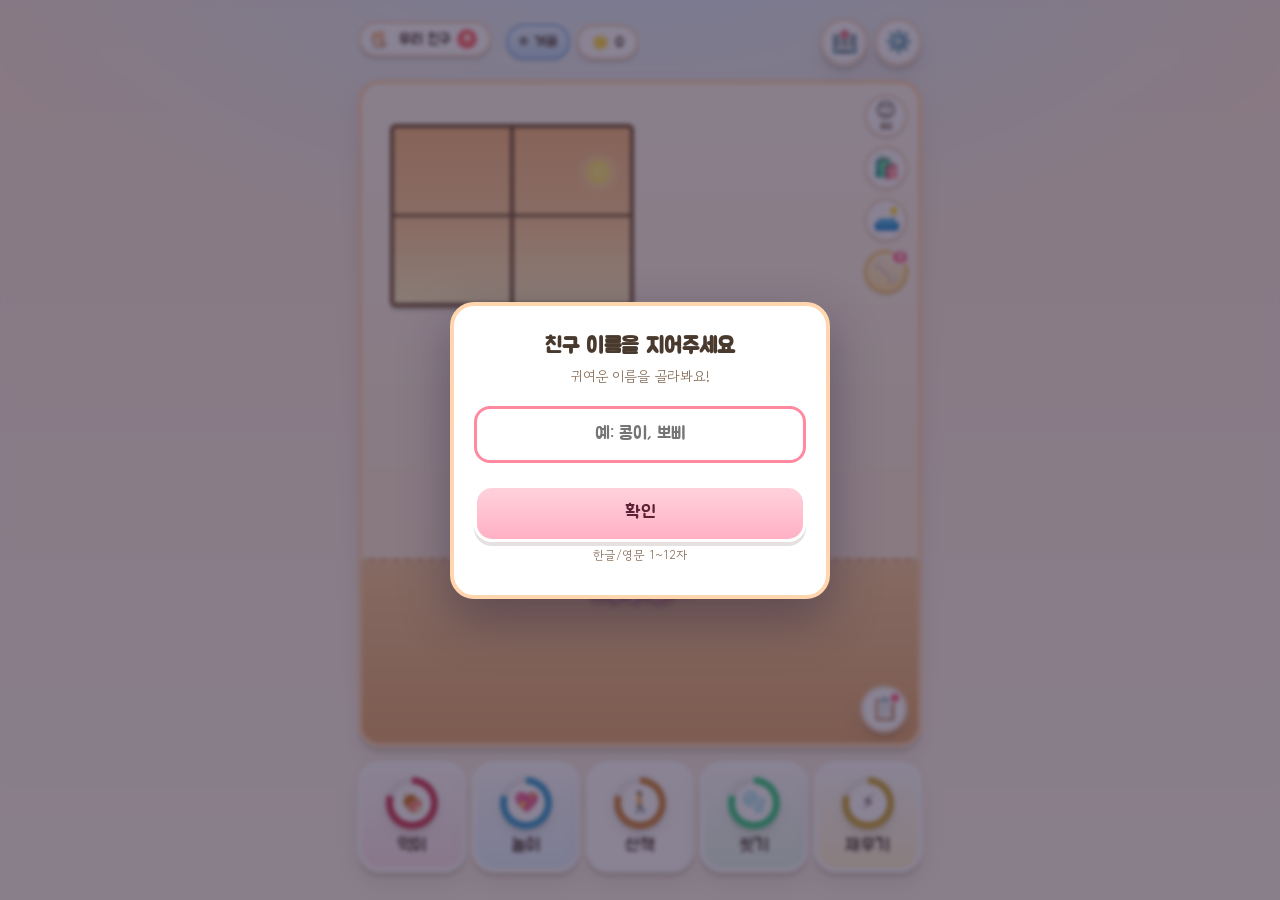
==== commit 031d880d: "feat: 가출 24h 유예 시스템 — 게이지 회복으로 위기 해제 가능 기존: 가출 조건 충족 시 즉시 떠남 변경: 조건 충족 시 24h 유예 + 미션 버튼 위에 위기 경고 버튼(" ====
--- a/index.html
+++ b/index.html
@@ -66,6 +66,10 @@
           <span class="treat-count" id="treatCount">0</span>
         </button>
       </div>
+      <button id="runawayWarnBtn" class="icon-btn runaway-warn-btn" type="button" aria-label="가출 위기" hidden>
+        <span class="icon" aria-hidden="true">⚠️</span>
+        <span class="runaway-time" id="runawayWarnTime">24:00</span>
+      </button>
       <button id="missionBtn" class="icon-btn mission-bottom" type="button" aria-label="일일 미션">
         <span class="icon" aria-hidden="true">📋</span>
         <span class="dot" id="missionDot" hidden></span>
--- a/style.css
+++ b/style.css
@@ -98,12 +98,18 @@
   width: 100%;
   max-width: 600px;
   margin: 0 auto;
-  padding: 18px 18px 28px;
+  /* safe-area-inset — 안드로이드 nav bar / 노치 회피 */
+  padding:
+    max(18px, env(safe-area-inset-top, 0px))
+    max(18px, env(safe-area-inset-right, 0px))
+    max(28px, calc(env(safe-area-inset-bottom, 0px) + 12px))
+    max(18px, env(safe-area-inset-left, 0px));
   display: grid;
   grid-template-rows: auto 1fr auto;
   gap: 14px;
   min-height: 100vh;
   min-height: 100dvh;
+  box-sizing: border-box;
 }
 
 /* ---------- Top bar ---------- */
@@ -381,6 +387,42 @@
   z-index: 1700;
 }
 
+/* 가출 위기 경고 버튼 — 미션 버튼 바로 위 */
+.runaway-warn-btn[hidden] { display: none !important; }
+.runaway-warn-btn {
+  position: absolute;
+  bottom: 64px;
+  right: 10px;
+  z-index: 1700;
+  background: #ff5e5e;
+  border: 3px solid #ffd0d0;
+  color: #fff;
+  display: inline-flex;
+  flex-direction: column;
+  align-items: center;
+  justify-content: center;
+  width: 52px;
+  height: 52px;
+  border-radius: 50%;
+  font-family: var(--font-display);
+  box-shadow: 0 2px 6px rgba(255,94,94,0.5);
+  animation: runaway-pulse 1.4s ease-in-out infinite;
+  padding: 0;
+  gap: 0;
+}
+.runaway-warn-btn .icon { font-size: 18px; line-height: 1; }
+.runaway-warn-btn .runaway-time {
+  font-size: 11px;
+  font-weight: 700;
+  letter-spacing: -0.5px;
+  margin-top: 1px;
+  line-height: 1;
+}
+@keyframes runaway-pulse {
+  0%, 100% { transform: scale(1);    box-shadow: 0 2px 6px rgba(255,94,94,0.5); }
+  50%      { transform: scale(1.08); box-shadow: 0 4px 14px rgba(255,94,94,0.8); }
+}
+
 /* stage 우상단 사이드 버튼 스택 */
 .stage-side-buttons {
   position: absolute;
@@ -771,65 +813,67 @@
 /* 색상 변형 — JS가 .puppy-wrap에 --tint-filter CSS var를 설정.
    wrap에 filter를 걸면 .puppy의 breed별 drop-shadow와 자연스럽게 합성됨. */
 .puppy-wrap { --tint-filter: none; filter: var(--tint-filter, none); transition: filter 280ms ease; }
-
-/* 이펙트 파티클 레이어 — 동물 주변 떠다님 */
+/* fx-layer는 부모 filter에서 격리 — tint가 이펙트 색상 안 바꾸게 */
+/* 이펙트 파티클 레이어 — 동물 주변 떠다님 (wrap의 형제로 두어 tint 영향 X) */
 .fx-layer {
   position: absolute;
-  inset: -10% -10% -10% -10%;
   pointer-events: none;
   z-index: 4;
 }
+/* 상점 미리보기 안에서는 부모 박스를 가득 채워 파티클 위치 잡히게 */
+.shop-preview > .fx-layer {
+  inset: 0;
+}
 .fx-particle {
-  position: absolute;
-  font-size: 20px;
+  --maxOpacity: 0.7;
+  position: absolute;
+  font-size: 14px;
   bottom: 20%;
   left: 50%;
   opacity: 0;
-  animation: fx-float 2.6s ease-in-out infinite;
-  animation-delay: calc(var(--i, 0) * 0.42s);
-  filter: drop-shadow(0 0 4px rgba(255,255,255,0.6));
+  animation: fx-float 2.8s ease-in-out infinite;
+  animation-delay: calc(var(--i, 0) * 0.6s);
+  filter: drop-shadow(0 0 3px rgba(255,255,255,0.4));
 }
 @keyframes fx-float {
   0%   { transform: translate(-50%, 0) scale(0.6) rotate(-8deg); opacity: 0; }
-  20%  { opacity: 1; }
-  50%  { transform: translate(calc(-50% + 24px), -60px) scale(1.0) rotate(8deg); opacity: 1; }
-  80%  { opacity: 0.6; }
+  20%  { opacity: var(--maxOpacity); }
+  50%  { transform: translate(calc(-50% + 24px), -60px) scale(1.0) rotate(8deg); opacity: var(--maxOpacity); }
+  80%  { opacity: calc(var(--maxOpacity) * 0.6); }
   100% { transform: translate(calc(-50% - 18px), -120px) scale(0.7) rotate(-6deg); opacity: 0; }
 }
-/* 입자 6개 — 위치를 살짝 분산 */
-.fx-particle:nth-child(1) { left: 25%; }
-.fx-particle:nth-child(2) { left: 70%; bottom: 25%; }
-.fx-particle:nth-child(3) { left: 50%; bottom: 18%; }
-.fx-particle:nth-child(4) { left: 35%; bottom: 30%; }
-.fx-particle:nth-child(5) { left: 80%; bottom: 22%; }
-.fx-particle:nth-child(6) { left: 15%; bottom: 28%; }
+/* 입자 4개 — 위치 분산 */
+.fx-particle:nth-child(1) { left: 28%; bottom: 22%; }
+.fx-particle:nth-child(2) { left: 68%; bottom: 28%; }
+.fx-particle:nth-child(3) { left: 45%; bottom: 18%; }
+.fx-particle:nth-child(4) { left: 80%; bottom: 24%; }
 
 /* 효과별 변주 */
-.fx-fx_hearts .fx-particle  { color: #ff5080; font-size: 22px; }
-.fx-fx_sparkle .fx-particle { font-size: 18px; animation-duration: 1.8s; }
-.fx-fx_stars .fx-particle   { color: #ffd060; font-size: 18px; animation-duration: 2.2s; }
-.fx-fx_petals .fx-particle  { font-size: 18px; animation-duration: 3.4s; animation-name: fx-fall; }
+.fx-fx_hearts .fx-particle  { color: #ff5080; font-size: 16px; }
+.fx-fx_sparkle .fx-particle { font-size: 13px; animation-duration: 1.8s; }
+.fx-fx_stars .fx-particle   { color: #ffd060; font-size: 13px; animation-duration: 2.2s; }
+.fx-fx_petals .fx-particle  { font-size: 13px; animation-duration: 3.4s; animation-name: fx-fall; }
 @keyframes fx-fall {
   0%   { transform: translate(-50%, -120px) scale(0.7) rotate(0deg); opacity: 0; }
-  20%  { opacity: 1; }
+  20%  { opacity: var(--maxOpacity); }
   100% { transform: translate(calc(-50% + 30px), 30px) scale(1) rotate(360deg); opacity: 0; }
 }
-.fx-fx_butter .fx-particle  { font-size: 22px; animation-duration: 3s; animation-name: fx-flutter; }
-.fx-fx_bee .fx-particle     { font-size: 20px; animation-duration: 2.4s; animation-name: fx-flutter; }
+.fx-fx_butter .fx-particle  { font-size: 16px; animation-duration: 3s; animation-name: fx-flutter; }
+.fx-fx_bee .fx-particle     { font-size: 14px; animation-duration: 2.4s; animation-name: fx-flutter; }
 @keyframes fx-flutter {
   0%   { transform: translate(-50%, 0) rotate(-10deg); opacity: 0; }
-  15%  { opacity: 1; }
+  15%  { opacity: var(--maxOpacity); }
   35%  { transform: translate(calc(-50% + 28px), -40px) rotate(8deg); }
   60%  { transform: translate(calc(-50% - 22px), -80px) rotate(-12deg); }
-  85%  { opacity: 0.7; }
+  85%  { opacity: calc(var(--maxOpacity) * 0.6); }
   100% { transform: translate(calc(-50% + 18px), -130px) rotate(6deg); opacity: 0; }
 }
-.fx-fx_bubbles .fx-particle { font-size: 22px; animation-duration: 3s; }
-.fx-fx_clouds .fx-particle  { font-size: 22px; animation-duration: 4s; opacity: 0.85; }
-.fx-fx_lightning .fx-particle { color: #ffd060; font-size: 22px; animation-duration: 1.4s; }
-.fx-fx_kiss .fx-particle    { font-size: 20px; animation-duration: 2.4s; }
-.fx-fx_rainbow .fx-particle { font-size: 22px; animation-duration: 3.2s; }
-.fx-fx_music .fx-particle   { color: #6080ff; font-size: 22px; animation-duration: 2.6s; }
+.fx-fx_bubbles .fx-particle { font-size: 16px; animation-duration: 3s; }
+.fx-fx_clouds .fx-particle  { font-size: 16px; animation-duration: 4s; }
+.fx-fx_lightning .fx-particle { color: #ffd060; font-size: 16px; animation-duration: 1.4s; }
+.fx-fx_kiss .fx-particle    { font-size: 14px; animation-duration: 2.4s; }
+.fx-fx_rainbow .fx-particle { font-size: 16px; animation-duration: 3.2s; }
+.fx-fx_music .fx-particle   { color: #6080ff; font-size: 16px; animation-duration: 2.6s; }
 
 /* 상점 카드 — 이펙트 미니 미리보기 */
 .shop-item.fx-card .icon-wrap {
@@ -924,22 +968,24 @@
 /* 만화 speech bubble — 강아지 머리 위 */
 .speech-bubble {
   position: absolute;
-  left: 50%;
-  top: -54px;
-  transform: translateX(-50%);
   background: #fff;
   border: 3px solid #2a2a2a;
   border-radius: 18px;
   padding: 8px 14px;
   font-family: var(--font-display);
-  font-size: 18px;
+  font-size: 16px;
   font-weight: 700;
   color: #2a2a2a;
-  white-space: nowrap;
+  line-height: 1.3;
+  text-align: center;
+  max-width: min(90%, 340px);
+  width: max-content;
+  white-space: normal;
+  word-break: keep-all;
+  overflow-wrap: break-word;
   box-shadow: 0 3px 0 rgba(0,0,0,0.15);
   pointer-events: none;
   z-index: 12;
-  animation: speech-pop 280ms cubic-bezier(.2,1.4,.4,1);
 }
 .speech-bubble::before,
 .speech-bubble::after {
@@ -957,12 +1003,7 @@
   bottom: -6px;
   border-top-color: #fff;
 }
-.speech-bubble.fade { opacity: 0; transform: translateX(-50%) scale(0.85); transition: opacity 240ms, transform 240ms; }
-@keyframes speech-pop {
-  0%   { opacity: 0; transform: translateX(-50%) scale(0.4); }
-  60%  { opacity: 1; transform: translateX(-50%) scale(1.1); }
-  100% { opacity: 1; transform: translateX(-50%) scale(1); }
-}
+.speech-bubble.fade { opacity: 0; transition: opacity 240ms; }
 /* puppy-wrap[data-direction=left]는 .puppy만 mirror라 speech-bubble은 글자 정상 */
 
 /* ---------- 미니게임 결과 모달 ---------- */
@@ -1371,11 +1412,7 @@
   opacity: 0.45;
   filter: grayscale(0.8);
 }
-.action.is-cooling {
-  opacity: 0.6;
-  filter: grayscale(0.5);
-  pointer-events: auto;
-}
+/* is-cooling 시각 효과는 cd-overlay + 별도 룰에서 처리 (1502~) */
 .action.is-busy, .icon-btn.is-busy {
   opacity: 0.4;
   pointer-events: none;
@@ -1486,13 +1523,48 @@
   cursor: not-allowed;
   filter: saturate(0.7);
 }
-.action .cooldown {
-  position: absolute;
-  bottom: 4px; left: 50%;
-  transform: translateX(-50%);
-  font-size: 11px;
-  color: var(--ink-soft);
-  font-family: var(--font-body);
+/* 스킬 쿨다운 오버레이 — 게임 스킬 아이콘처럼 어두운 마스크가 위→아래로 줄어듦.
+   --pct (0~100): 100=쿨다운 시작, 0=쿨다운 끝 */
+.action { position: relative; overflow: hidden; }
+.action .cd-overlay {
+  position: absolute;
+  inset: 0;
+  pointer-events: none;
+  background: linear-gradient(
+    to top,
+    rgba(20, 20, 30, 0.55) 0%,
+    rgba(20, 20, 30, 0.55) calc(var(--pct, 0) * 1%),
+    transparent calc(var(--pct, 0) * 1%),
+    transparent 100%
+  );
+  border-radius: inherit;
+  transition: background 200ms linear;
+  z-index: 4;
+  display: flex;
+  align-items: center;
+  justify-content: center;
+}
+.action .cd-overlay .cd-text {
+  font-family: var(--font-display);
+  font-size: 28px;
+  font-weight: 800;
+  color: #fff;
+  text-shadow: 0 2px 0 rgba(0,0,0,0.4), 0 0 8px rgba(0,0,0,0.5);
+  letter-spacing: 0.5px;
+  line-height: 1;
+}
+.action.is-cooling { filter: saturate(0.7); }
+.action.is-cooling .gauge,
+.action.is-cooling .lbl { opacity: 0.65; }
+
+/* 쿨다운 끝나는 순간 — 번쩍 + 흔들림 한 번 */
+.action.cd-ready { animation: cd-ready-flash 0.9s ease-out; }
+@keyframes cd-ready-flash {
+  0%   { transform: scale(1); box-shadow: 0 0 0 0 rgba(255,220,80,0.0), var(--shadow); }
+  20%  { transform: scale(1.06) rotate(-2deg); box-shadow: 0 0 16px 6px rgba(255,220,80,0.85), var(--shadow); }
+  40%  { transform: scale(1.04) rotate(2deg);  box-shadow: 0 0 14px 5px rgba(255,220,80,0.7),  var(--shadow); }
+  60%  { transform: scale(1.05) rotate(-1deg); box-shadow: 0 0 12px 4px rgba(255,220,80,0.55), var(--shadow); }
+  100% { transform: scale(1)    rotate(0);     box-shadow: 0 0 0 0 rgba(255,220,80,0.0), var(--shadow); }
 }
 
 .action.cheer { animation: cheer 0.45s ease; }
@@ -3087,6 +3159,42 @@
   box-shadow: 0 2px 0 rgba(74,58,46,0.1);
 }
 .room-inv-card:active { transform: translateY(1px); box-shadow: none; }
+.room-inv-card-main {
+  appearance: none;
+  background: transparent;
+  border: 0;
+  padding: 0;
+  width: 100%;
+  display: flex;
+  flex-direction: column;
+  align-items: center;
+  gap: 0;
+  cursor: pointer;
+  font: inherit;
+  color: inherit;
+}
+.room-inv-sell {
+  appearance: none;
+  margin-top: 6px;
+  padding: 5px 10px;
+  font-size: 12px;
+  font-weight: 700;
+  font-family: var(--font-display);
+  background: linear-gradient(180deg, #ffd870 0%, #ff9930 100%);
+  color: #4a2a08;
+  border: 2px solid #c87018;
+  border-radius: 999px;
+  cursor: pointer;
+  line-height: 1.2;
+  display: inline-flex;
+  align-items: center;
+  gap: 4px;
+  white-space: nowrap;
+  box-shadow: 0 2px 0 rgba(74,40,8,0.18);
+}
+.room-inv-sell:hover { filter: brightness(1.06); }
+.room-inv-sell:active { transform: translateY(1px); box-shadow: none; }
+.room-inv-sell .sell-ico { font-size: 14px; }
 .room-inv-card.picked {
   border-color: var(--pink-d);
   background: #fff0f4;
